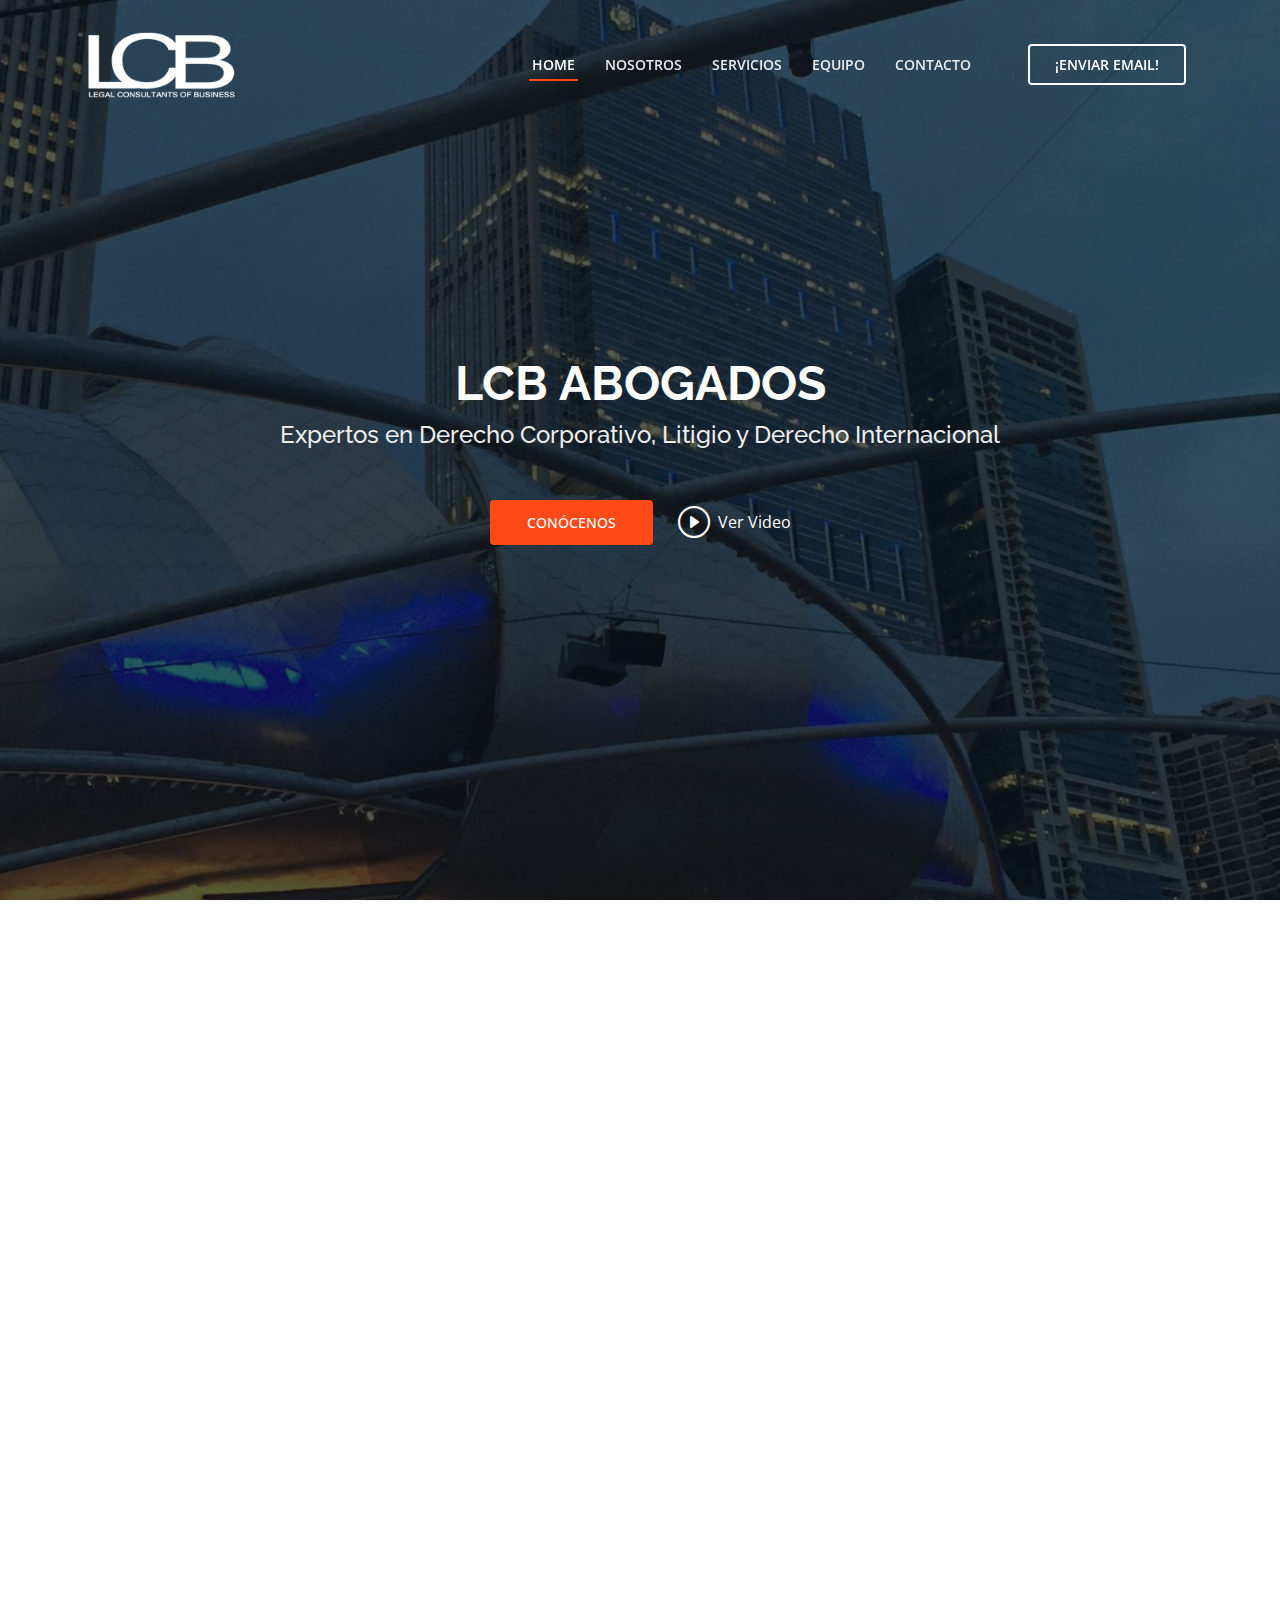
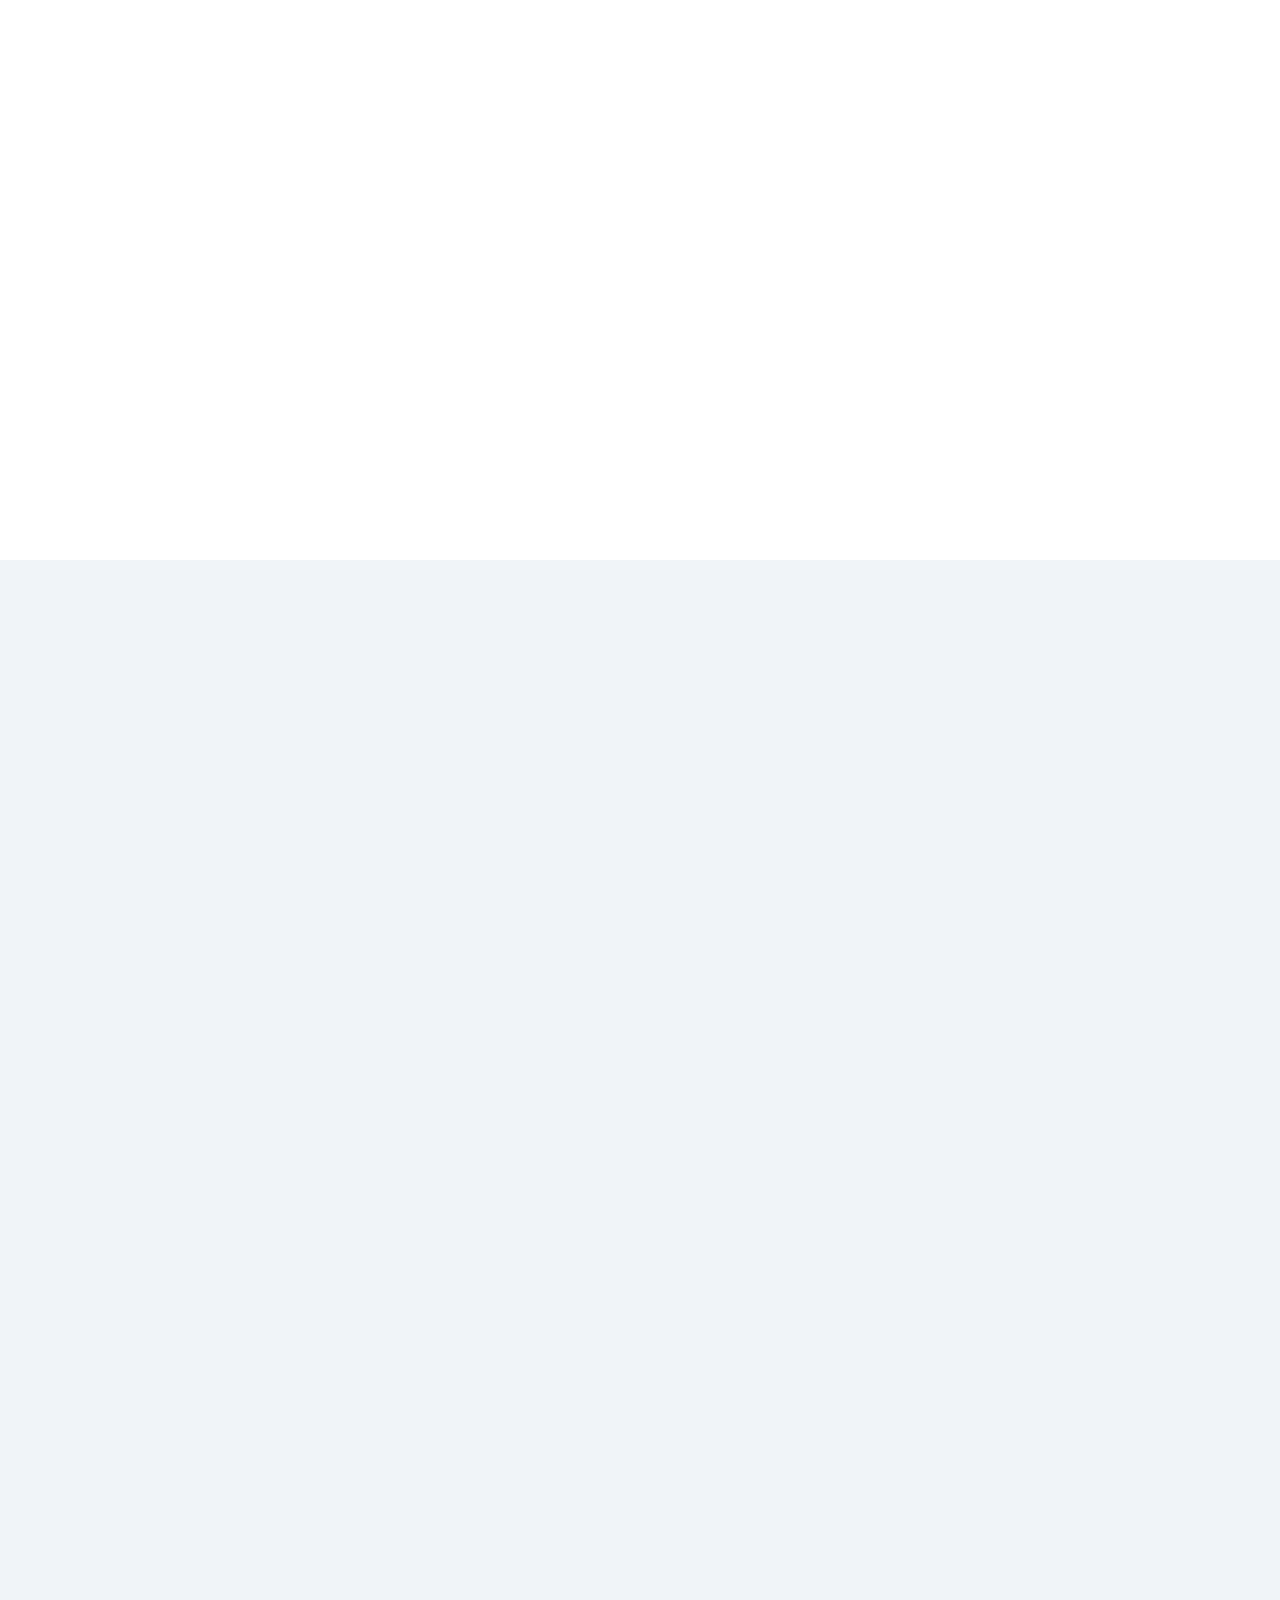
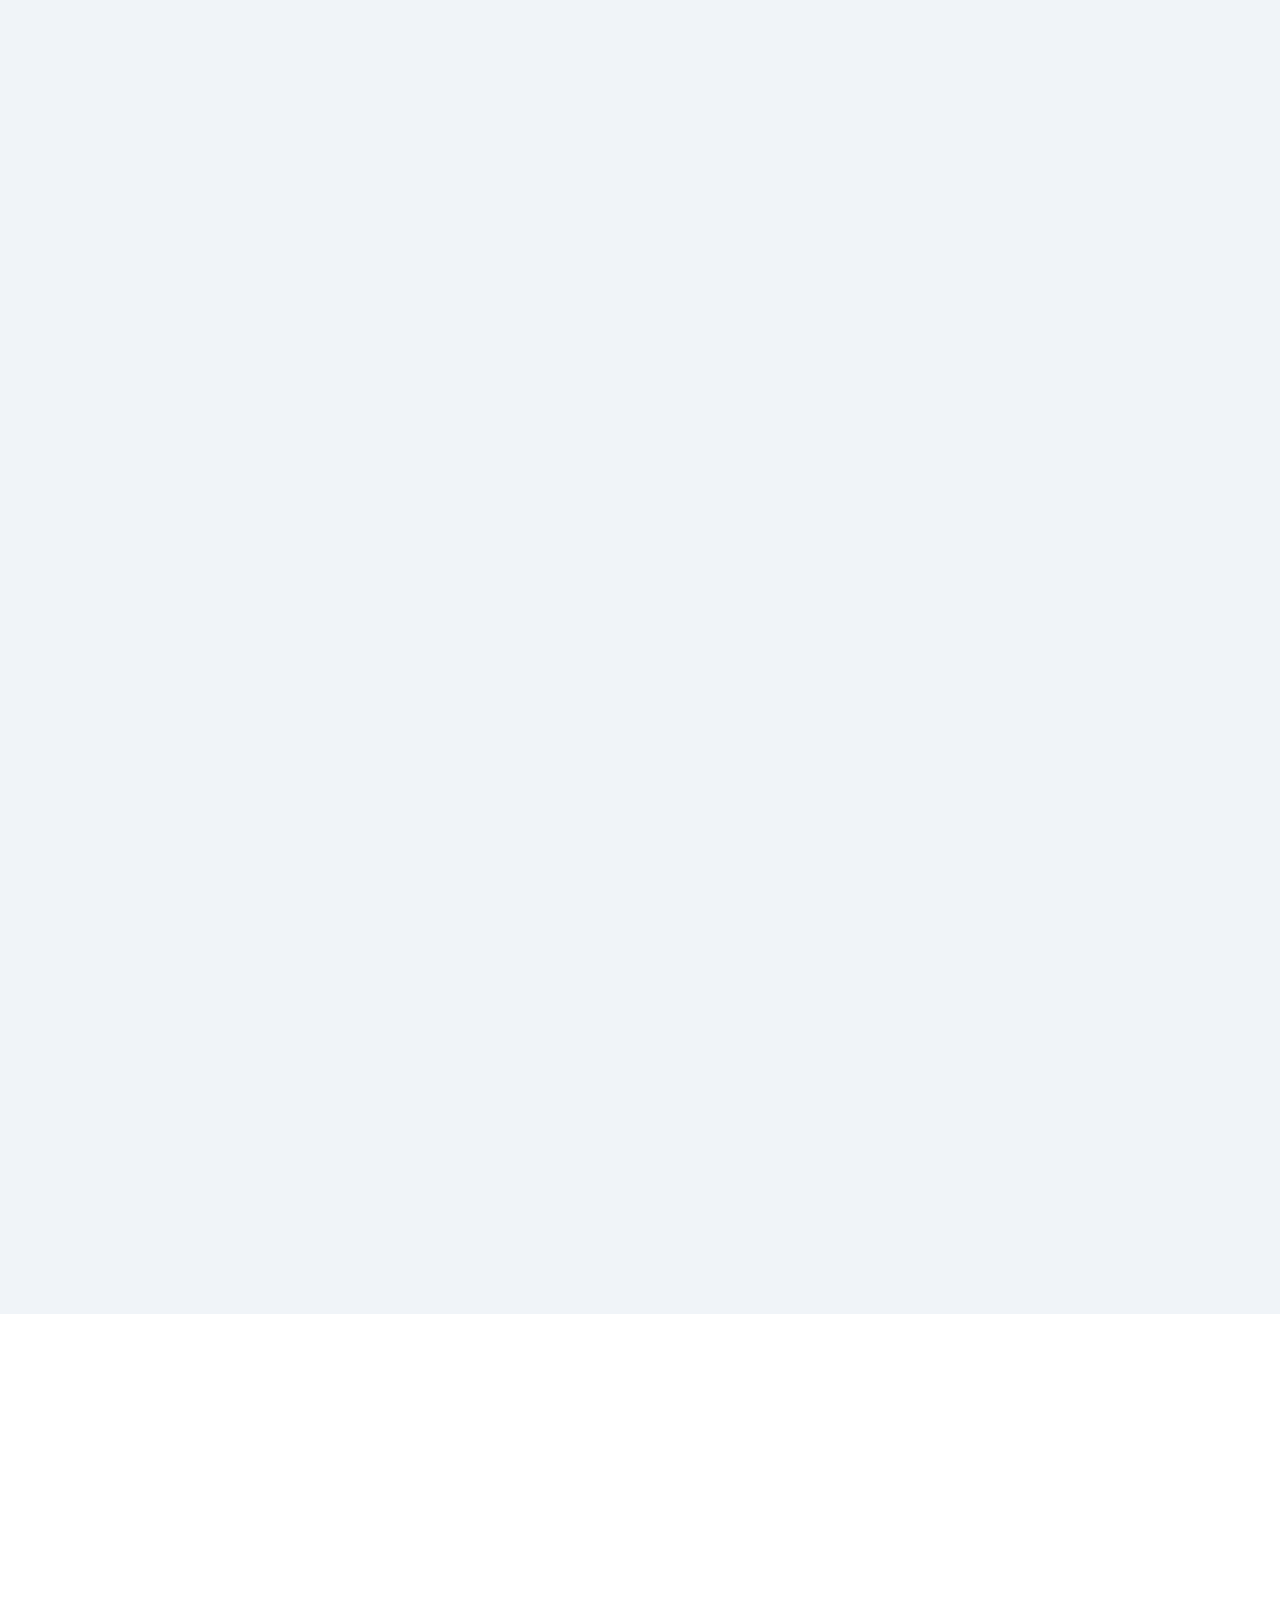
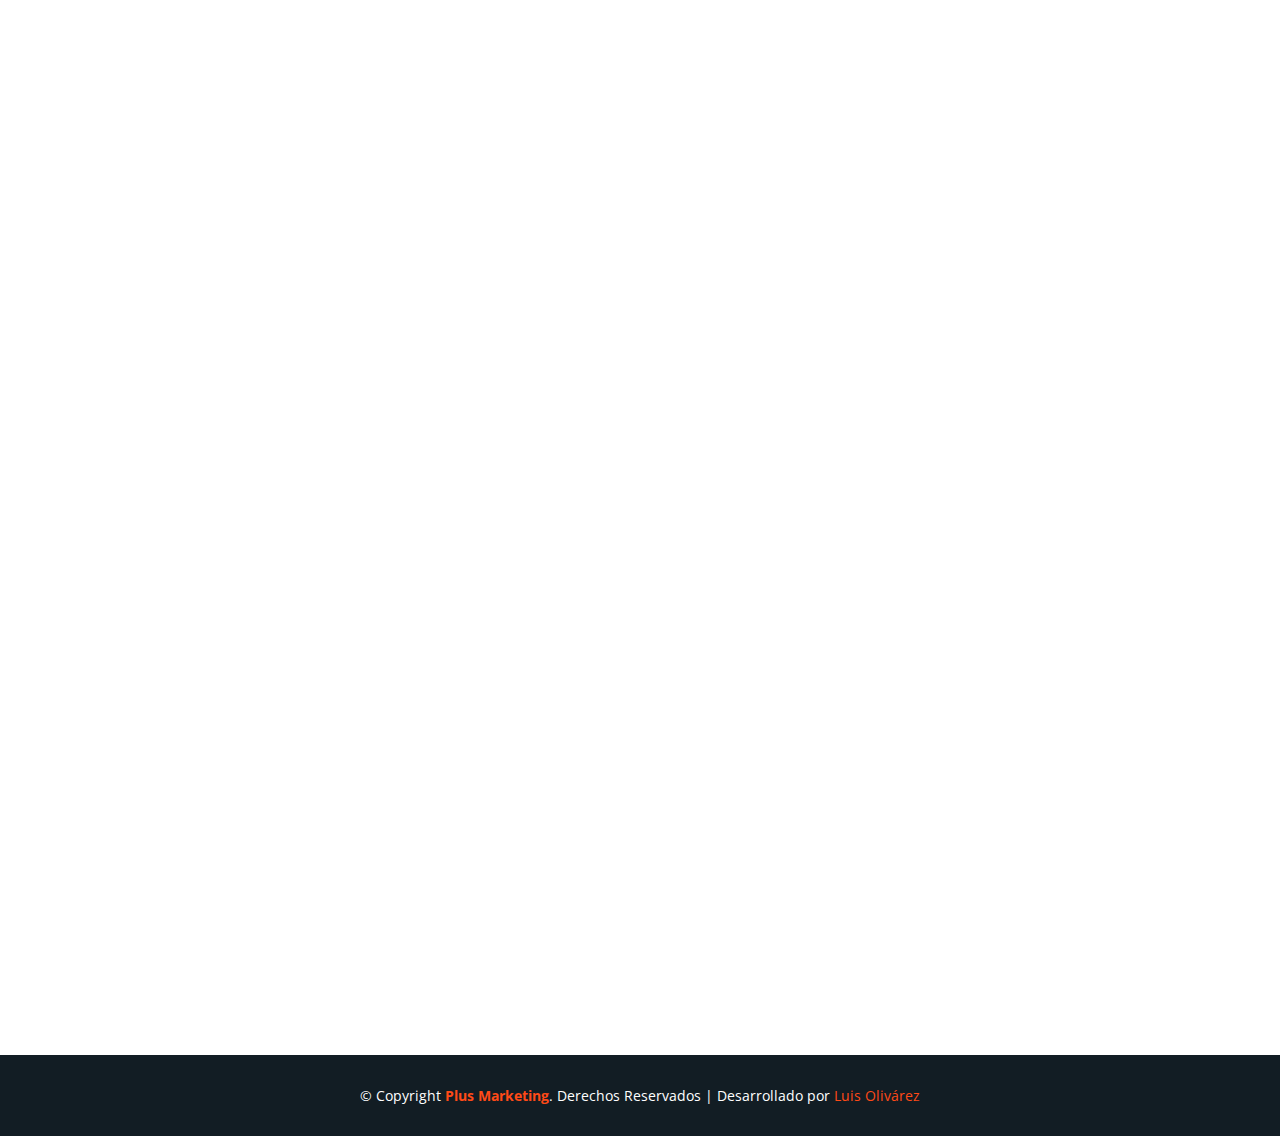
==== index.html @ 742de3f5 ":construction: Add changes and push" ====
<!DOCTYPE html>
<html lang="es">
  <head>
    <meta charset="utf-8" />
    <meta content="width=device-width, initial-scale=1.0" name="viewport" />

    <title>LCB Abogados - Asesoría Legal y Consultoría Empresarial</title>
    <meta
      content="LCB Abogados ofrece asesoría legal especializada en áreas corporativa, civil, mercantil, fiscal, laboral e internacional. Asistencia jurídica completa para empresas y particulares."
      name="description"
    />
    <meta
      content="Abogados, Derecho Corporativo, Litigio, Derecho Internacional, Asesoría Legal, Derecho Mercantil, Asesoría Fiscal, Propiedad Intelectual, Medios de Arbitraje, Cumplimiento Ambiental"
      name="keywords"
    />

    <!-- Favicons -->
    <link href="assets/img/favicon.png" rel="icon" />
    <link href="assets/img/apple-touch-icon.png" rel="apple-touch-icon" />

    <!-- Google Fonts -->
    <link
      href="https://fonts.googleapis.com/css?family=Open+Sans:300,300i,400,400i,600,600i,700,700i|Raleway:300,300i,400,400i,500,500i,600,600i,700,700i|Poppins:300,300i,400,400i,500,500i,600,600i,700,700i"
      rel="stylesheet"
    />

    <!-- Vendor CSS Files -->
    <link href="assets/vendor/aos/aos.css" rel="stylesheet" />
    <link
      href="assets/vendor/bootstrap/css/bootstrap.min.css"
      rel="stylesheet"
    />
    <link
      href="assets/vendor/bootstrap-icons/bootstrap-icons.css"
      rel="stylesheet"
    />
    <link href="assets/vendor/boxicons/css/boxicons.min.css" rel="stylesheet" />
    <link
      href="assets/vendor/glightbox/css/glightbox.min.css"
      rel="stylesheet"
    />
    <link href="assets/vendor/remixicon/remixicon.css" rel="stylesheet" />
    <link href="assets/vendor/swiper/swiper-bundle.min.css" rel="stylesheet" />

    <!-- Template Main CSS File -->
    <link href="assets/css/style.css" rel="stylesheet" />

    <!-- =======================================================
  * Template Name: Dewi
  * Template URL: https://bootstrapmade.com/dewi-free-multi-purpose-html-template/
  * Updated: Mar 17 2024 with Bootstrap v5.3.3
  * Author: BootstrapMade.com
  * License: https://bootstrapmade.com/license/
  ======================================================== -->
  </head>

  <body>
    <!-- ======= Header ======= -->
    <header id="header" class="fixed-top">
      <div class="container d-flex align-items-center justify-content-between">
        <!-- <h1 class="logo"><a href="index.html">Dewi</a></h1> -->
        <!-- Uncomment below if you prefer to use an image logo -->
        <a href="index.html" class="logo"
          ><img
            src="assets/img/logo.png"
            alt="Logo LCB Abogados"
            class="img-fluid"
        /></a>

        <nav id="navbar" class="navbar">
          <ul>
            <li><a class="nav-link scrollto active" href="#hero">Home</a></li>
            <li><a class="nav-link scrollto" href="#about">Nosotros</a></li>
            <li><a class="nav-link scrollto" href="#services">Servicios</a></li>

            <li><a class="nav-link scrollto" href="#team">Equipo</a></li>

            <li><a class="nav-link scrollto" href="#contact">Contacto</a></li>
            <li>
              <a
                class="getstarted scrollto"
                href="mailto:abogados.lcb@gmail.com"
                >¡Enviar email!</a
              >
            </li>
          </ul>
          <i class="bi bi-list mobile-nav-toggle"></i>
        </nav>
        <!-- .navbar -->
      </div>
    </header>
    <!-- End Header -->

    <!-- ======= Hero Section ======= -->
    <section id="hero">
      <div class="hero-container" data-aos="fade-up" data-aos-delay="150">
        <h1>LCB Abogados</h1>
        <h2>
          Expertos en Derecho Corporativo, Litigio y Derecho Internacional
        </h2>
        <div class="d-flex">
          <a href="#about" class="btn-get-started scrollto">Conócenos</a>
          <a
            href="https://www.youtube.com/watch?v=jDDaplaOz7Q"
            class="glightbox btn-watch-video"
            ><i class="bi bi-play-circle"></i><span>Ver Video</span></a
          >
        </div>
      </div>
    </section>
    <!-- End Hero -->

    <main id="main">
      <!-- ======= About Section ======= -->
      <section id="about" class="about">
        <div class="container" data-aos="fade-up">
          <div class="row justify-content-end"></div>

          <div class="row">
            <div
              class="col-lg-6 video-box align-self-baseline"
              data-aos="zoom-in"
              data-aos-delay="100"
            >
              <img src="assets/img/about.jpg" class="img-fluid" alt="" />
            </div>
            <div class="col-lg-6 pt-3 pt-lg-0 content">
              <h3>Compromiso y Excelencia en Asesoría Legal</h3>
              <p class="fst-italic">
                LCB Abogados se especializa en proporcionar asesoría integral en
                diversos campos del derecho.
              </p>
              <ul>
                <li>
                  <i class="bx bx-check-double"></i> Soluciones legales
                  personalizadas para cada cliente.
                </li>
                <li>
                  <i class="bx bx-check-double"></i> Defensa y representación en
                  litigios a nivel nacional e internacional.
                </li>
                <li>
                  <i class="bx bx-check-double"></i> Servicios de consultoría
                  corporativa y gestión de riesgos.
                </li>
                <li>
                  <i class="bx bx-check-double"></i> Experiencia en propiedad
                  intelectual, derecho laboral, fiscal y más.
                </li>
              </ul>
              <p>
                LCB & Abogados es un despacho jurídico fundado en el 2016 con el
                objetivo de proporcionar asesoría legal integral en diversos
                campos del derecho. Expertos en Derecho Corporativo,
                Establecimiento Legal y Desarrollo de Negocios, Compliance,
                Derecho Internacional e Inversión Extranjera, y Solución de
                Controversias.
              </p>
              <p>
                En LCB & Abogados reconocemos la importancia de asegurar la
                correcta operatividad de los negocios en México, por lo que
                buscamos estrategias preventivas y soluciones eficaces para
                nuestros clientes, aprovechando las ventajas de los distintos
                tratados comerciales de los que forma parte nuestro país, sus
                ventajas geográficas, extensas redes de comunicación y
                transporte, y su marco legal favorable para los negocios.
              </p>
            </div>
          </div>
        </div>
      </section>
      <!-- End About Section -->

      <!-- ======= About Boxes Section ======= -->
      <section id="about-boxes" class="about-boxes">
        <div class="container" data-aos="fade-up">
          <div class="row">
            <div
              class="col-lg-4 col-md-6 d-flex align-items-stretch"
              data-aos="fade-up"
              data-aos-delay="100"
            >
              <div class="card">
                <img
                  src="assets/img/about-boxes-1.jpg"
                  class="card-img-top"
                  alt="Misión de LCB Abogados"
                />
                <div class="card-icon">
                  <i class="ri-brush-4-line"></i>
                </div>
                <div class="card-body">
                  <h5 class="card-title">Nuestra Misión</h5>
                  <p class="card-text">
                    Proveer asesoría legal especializada buscando mantener a
                    nuestros clientes dentro de los más altos estándares de
                    seguridad jurídica, mediante el establecimiento de
                    estrategias legales preventivas y correctivas.
                  </p>
                </div>
              </div>
            </div>
            <div
              class="col-lg-4 col-md-6 d-flex align-items-stretch"
              data-aos="fade-up"
              data-aos-delay="200"
            >
              <div class="card">
                <img
                  src="assets/img/about-boxes-2.jpg"
                  class="card-img-top"
                  alt="Planificación en LCB Abogados"
                />
                <div class="card-icon">
                  <i class="ri-calendar-check-line"></i>
                </div>
                <div class="card-body">
                  <h5 class="card-title">Nuestra Visión</h5>
                  <p class="card-text">
                    Hacer que nuestros clientes se sientanpuedan operar seguros
                    operando su sus negocios en México de manera segura y
                    efectiva, de tal manera que logren sus metas, mitigando
                    riesgos innecesarios y en total cumplimiento legalde las
                    leyes nacionales y extranjeras.
                  </p>
                </div>
              </div>
            </div>
            <div
              class="col-lg-4 col-md-6 d-flex align-items-stretch"
              data-aos="fade-up"
              data-aos-delay="300"
            >
              <div class="card">
                <img
                  src="assets/img/about-boxes-3.jpg"
                  class="card-img-top"
                  alt="Visión de LCB Abogados"
                />
                <div class="card-icon">
                  <i class="ri-movie-2-line"></i>
                </div>
                <div class="card-body">
                  <h5 class="card-title">Nuestros Valores</h5>
                  <p class="card-text">
                    La honestidad, el profesionalismo y la eficiencia, son los
                    principales valores de LCB & Abogados.
                  </p>
                </div>
              </div>
            </div>
          </div>
        </div>
      </section>
      <!-- End About Boxes Section -->

      <!-- ======= Features Section ======= -->
      <!-- <section id="features" class="features">
        <div class="container" data-aos="fade-up">
          <ul class="nav nav-tabs row d-flex">
            <li class="nav-item col-3">
              <a
                class="nav-link active show"
                data-bs-toggle="tab"
                href="#tab-1"
              >
                <i class="ri-gps-line"></i>
                <h4 class="d-none d-lg-block">Excelencia Legal</h4>
              </a>
            </li>
            <li class="nav-item col-3">
              <a class="nav-link" data-bs-toggle="tab" href="#tab-2">
                <i class="ri-body-scan-line"></i>
                <h4 class="d-none d-lg-block">Innovación Jurídica</h4>
              </a>
            </li>
            <li class="nav-item col-3">
              <a class="nav-link" data-bs-toggle="tab" href="#tab-3">
                <i class="ri-sun-line"></i>
                <h4 class="d-none d-lg-block">Compromiso con la Comunidad</h4>
              </a>
            </li>
            <li class="nav-item col-3">
              <a class="nav-link" data-bs-toggle="tab" href="#tab-4">
                <i class="ri-store-line"></i>
                <h4 class="d-none d-lg-block">Perspectiva Global</h4>
              </a>
            </li>
          </ul>

          <div class="tab-content">
            <div class="tab-pane active show" id="tab-1">
              <div class="row">
                <div class="col-lg-6 order-2 order-lg-1 mt-3 mt-lg-0">
                  <h3>Alcanzando la Excelencia en el Servicio Legal</h3>
                  <p class="fst-italic">
                    Nuestra misión es ofrecer asesoría jurídica del más alto
                    nivel, asegurando resultados óptimos para nuestros clientes.
                  </p>
                  <ul>
                    <li>
                      <i class="ri-check-double-line"></i> Expertos en múltiples
                      áreas del derecho.
                    </li>
                    <li>
                      <i class="ri-check-double-line"></i> Enfoque personalizado
                      para cada cliente.
                    </li>
                    <li>
                      <i class="ri-check-double-line"></i> Estrategias legales
                      efectivas y éticas.
                    </li>
                  </ul>
                </div>
                <div class="col-lg-6 order-1 order-lg-2 text-center">
                  <img
                    src="assets/img/features-1.png"
                    alt="Excelencia Legal"
                    class="img-fluid"
                  />
                </div>
              </div>
            </div>
            <div class="tab-pane" id="tab-2">
              <div class="row">
                <div class="col-lg-6 order-2 order-lg-1 mt-3 mt-lg-0">
                  <h3>Innovación en la Práctica del Derecho</h3>
                  <p>
                    Implementamos tecnología de punta y metodologías innovadoras
                    para ofrecer un servicio jurídico vanguardista.
                  </p>
                  <ul>
                    <li>
                      <i class="ri-check-double-line"></i> Soluciones creativas
                      y eficientes.
                    </li>
                    <li>
                      <i class="ri-check-double-line"></i> Mejora continua de
                      nuestros procesos legales.
                    </li>
                    <li>
                      <i class="ri-check-double-line"></i> Fomento de la
                      digitalización en el ámbito legal.
                    </li>
                  </ul>
                </div>
                <div class="col-lg-6 order-1 order-lg-2 text-center">
                  <img
                    src="assets/img/features-2.png"
                    alt="Innovación Jurídica"
                    class="img-fluid"
                  />
                </div>
              </div>
            </div>
            <div class="tab-pane" id="tab-3">
              <div class="row">
                <div class="col-lg-6 order-2 order-lg-1 mt-3 mt-lg-0">
                  <h3>Nuestro Compromiso con la Sociedad</h3>
                  <p>
                    Comprometidos con el desarrollo social y la justicia,
                    participamos activamente en iniciativas comunitarias y pro
                    bono.
                  </p>
                  <ul>
                    <li>
                      <i class="ri-check-double-line"></i> Apoyo a
                      organizaciones sin fines de lucro.
                    </li>
                    <li>
                      <i class="ri-check-double-line"></i> Asesoría legal
                      gratuita para casos seleccionados.
                    </li>
                    <li>
                      <i class="ri-check-double-line"></i> Participación en
                      programas de educación legal.
                    </li>
                  </ul>
                </div>
                <div class="col-lg-6 order-1 order-lg-2 text-center">
                  <img
                    src="assets/img/features-3.png"
                    alt="Compromiso Comunitario"
                    class="img-fluid"
                  />
                </div>
              </div>
            </div>
            <div class="tab-pane" id="tab-4">
              <div class="row">
                <div class="col-lg-6 order-2 order-lg-1 mt-3 mt-lg-0">
                  <h3>Visión Global, Actuación Local</h3>
                  <p>
                    Con una perspectiva global, brindamos soluciones jurídicas
                    internacionales, manteniendo un fuerte enfoque local.
                  </p>
                  <ul>
                    <li>
                      <i class="ri-check-double-line"></i> Experiencia
                      internacional al servicio de nuestros clientes.
                    </li>
                    <li>
                      <i class="ri-check-double-line"></i> Alianzas estratégicas
                      en diversos países.
                    </li>
                    <li>
                      <i class="ri-check-double-line"></i> Conocimiento profundo
                      de legislaciones locales e internacionales.
                    </li>
                  </ul>
                </div>
                <div class="col-lg-6 order-1 order-lg-2 text-center">
                  <img
                    src="assets/img/features-4.png"
                    alt="Perspectiva Global"
                    class="img-fluid"
                  />
                </div>
              </div>
            </div>
          </div>
        </div>
      </section> -->
      <!-- End Features Section -->

      <!-- ======= Services Section ======= -->
      <section id="services" class="services section-bg">
        <div class="container" data-aos="fade-up">
          <div class="section-title">
            <h2>Servicios</h2>
            <p>Explora nuestros Servicios</p>
          </div>

          <div class="row" data-aos="fade-up" data-aos-delay="200">
            <div class="col-md-4">
              <div class="icon-box">
                <i class="bi bi-briefcase"></i>
                <h4>CUMPLIMIENTO LEGAL Y FISCAL</h4>
                <br />
                <ul>
                  <li>Compliance</li>
                  <li>Impuestos</li>
                  <li>Contabilidad</li>
                  <li>Declaraciones fiscales</li>
                  <li>Asesoría legal y fiscal</li>
                  <li>Cumplimiento Laboral</li>
                </ul>
              </div>
            </div>
            <div class="col-md-4 mt-4 mt-md-0">
              <div class="icon-box">
                <i class="bi bi-briefcase"></i>
                <h4>CORPORATIVO</h4>
                <br />
                <ul>
                  <li>Creación de Sociedades</li>
                  <li>Fideicomisos</li>
                  <li>Contabilidad</li>
                  <li>Establecimiento de Empresas</li>
                  <li>Registro de marcas</li>
                  <li>Contratos</li>
                </ul>
              </div>
            </div>
            <div class="col-md-4 mt-4 mt-md-0">
              <div class="icon-box">
                <i class="bi bi-briefcase"></i>
                <h4>INMOBILIARIO</h4>
                <br />
                <ul>
                  <li>Compra-venta de Inmuebles</li>
                  <li>Desarrollos inmobiliarios</li>
                  <li>Arrendamientos</li>
                  <li>Tramites, Licencias y Permisos</li>
                  <li>Derecho Notarial</li>
                </ul>
              </div>
            </div>
          </div>

          <div class="row" data-aos="fade-up" data-aos-delay="200">
            <div class="col-md-4">
              <div class="icon-box">
                <i class="bi bi-briefcase"></i>
                <h4>INDUSTRIAL</h4>
                <br />
                <ul>
                  <li>Desarrollo industrial</li>
                  <li>Cumplimiento Legal y Ambiental</li>
                  <li>Certificación en CTPAT</li>
                  <li>Certificaciones ISO</li>
                </ul>
              </div>
            </div>
            <div class="col-md-4 mt-4 mt-md-0">
              <div class="icon-box">
                <i class="bi bi-briefcase"></i>
                <h4>LITIGIO</h4>
                <br />
                <ul>
                  <li>Laboral</li>
                  <li>Mercantil</li>
                  <li>Civil</li>
                  <li>Fiscal</li>
                  <li>Penal</li>
                </ul>
              </div>
            </div>
            <div class="col-md-4 mt-4 mt-md-0">
              <div class="icon-box">
                <i class="bi bi-briefcase"></i>
                <h4>INTERNACIONAL</h4>
                <br />
                <ul>
                  <li>Inversión Extranjera y Shelter Service</li>
                  <li>Migratorio</li>
                  <li>Comercio Internacional y Aduanas (Import - Export)</li>
                  <li>Mediación y arbitraje nacional e internacional</li>
                </ul>
              </div>
            </div>
          </div>
        </div>
      </section>
      <!-- End Services Section -->

      <!-- ======= Team Section ======= -->
      <section id="team" class="team section-bg">
        <div class="container" data-aos="fade-up">
          <div class="section-title">
            <h2>Equipo</h2>
            <p>Conoce a nuestros líderes</p>
          </div>

          <div class="row">
            <div class="col-lg-6 col-md-6">
              <div class="member" data-aos="fade-up" data-aos-delay="100">
                <div class="pic">
                  <img
                    src="assets/img/team/carlos-davila.jpg"
                    class="img-fluid"
                    alt="Carlos Ivan Davila"
                  />
                </div>
                <div class="member-info">
                  <h4>Carlos Iván Dávila</h4>
                  <span>Consultor Legal y Desarrollador de Negocios</span>
                  <p>
                    Abogado con más de 20 años de experiencia en arbitraje y
                    litigio en disputas laborales, civiles y comerciales. Fue
                    consejero legal de FINCA International para América Latina y
                    es Director de Asociaciones Globales del International Law
                    Institute (ILI) en Washington, DC. Especializado en
                    resolución de disputas e inversión extranjera, ha impartido
                    seminarios en arbitraje, mediación, contratos y comercio
                    internacional. Tiene títulos de Maestro en Derecho
                    Internacional por la Universidad de Georgetown y el ITESM.
                    Actualmente imparte cátedras sobre arbitraje y comercio
                    internacional en la Universidad La Salle Noroeste en México.
                  </p>
                  <div class="social">
                    <a href="carlos.html">Saber más</a>
                  </div>
                </div>
              </div>
            </div>

            <div
              class="col-lg-6 col-md-6"
              data-aos="fade-up"
              data-aos-delay="200"
            >
              <div class="member">
                <div class="pic">
                  <img
                    src="assets/img/team/hector-lujan.jpg"
                    class="img-fluid"
                    alt="Hector Lujan Medina"
                  />
                </div>
                <div class="member-info">
                  <h4>Hector Lujan Medina</h4>
                  <span>Legal y Cumplimiento</span>
                  <p>
                    Abogado egresado de la Universidad Iberoamericana y tiene
                    una Maestría en Derecho Internacional del ITESM Monterrey.
                    Posee más de 20 años de experiencia en Derecho Corporativo.
                    Colaboró como Gerente General y de Cumplimiento Legal en
                    Longda Plastic Technology Co., Ltd en Shanghai, y lideró la
                    nueva operación de maquila de moldeo por soplado en Juárez,
                    Chihuahua. Antes, fue Director Legal en Grupo Intermex en
                    Chihuahua y trabajó en despachos de abogados en Denver,
                    Colorado y Nueva York. Fue Gerente Legal en Carrier
                    Corporation y en Grupo Acosta Verde. Actualmente, brinda
                    asesoría legal para operaciones y negocios en México.
                  </p>
                  <div class="social">
                    <a href="hector.html">Saber más</a>
                  </div>
                </div>
              </div>
            </div>
            <div
              class="col-lg-6 col-md-6"
              data-aos="fade-up"
              data-aos-delay="200"
            >
              <div class="member">
                <div class="pic">
                  <img
                    src="assets/img/team/alberto-mota.jpg"
                    class="img-fluid"
                    alt="Hector Lujan Medina"
                  />
                </div>
                <div class="member-info">
                  <h4>José Alberto Mota</h4>
                  <span>Tax and Accounting Compliance</span>
                  <p>
                    A partir de 2002, se integra como Socio de la Asociación
                    Internacional de Firmas de Contadores Públicos; CPA
                    ASSOCIATES INTERNATIONA que es una Asociación de firmas
                    internacionales cuya oficina central se localiza en la
                    ciudad de Rutherford, Nueva Jersey, E.U.A., y a la cual
                    están asociadas 402 firmas de E.U.A., Canadá, Europa,
                    Oriente, Asia, Australia, Oceanía, México, Centro y
                    Sudamérica. En enero de 2020 CPA Associates International se
                    fusiona con MGI Worldwide.
                  </p>
                </div>
              </div>
            </div>
            <div
              class="col-lg-6 col-md-6"
              data-aos="fade-up"
              data-aos-delay="200"
            >
              <div class="member">
                <div class="pic">
                  <img
                    src="assets/img/team/arturo-llosa.jpg"
                    class="img-fluid"
                    alt="Hector Lujan Medina"
                  />
                </div>
                <div class="member-info">
                  <h4>MBA Arturo Llosa Fernández</h4>
                  <span>Comercio Exterior y Aduanas</span>
                  <p>
                    MBA Arturo Llosa Fernández, quien cuenta con más de 20 años
                    de experiencia laboral en el ramo del comercio exterior;
                    desempeñándose en diversas áreas dentro del comercio: IMMEX,
                    OEA, Certificación IVA-IEPS, Anexo 30, Reglas de Origen,
                    Revisión en Origen, cumplimiento de NOM’s. Arturo es
                    especialista en la comercialización y distribución de
                    productos e insumos desde —y hacia— cualquier parte del
                    mundo. Especialista en el despacho aduanero y desarrollo de
                    rutas logísticas cumpliendo siempre con la legislación
                    correspondiente.
                  </p>
                  <div class="social">
                    <a href="hector.html">Saber más</a>
                  </div>
                </div>
              </div>
            </div>
          </div>
        </div>
      </section>
      <!-- End Team Section -->
      <!-- ======= About 2 Section ======= -->
      <section id="about2" class="about">
        <div class="container" data-aos="fade-up">
          <div class="row justify-content-end"></div>

          <div class="row">
            <div
              class="col-lg-6 video-box align-self-baseline"
              data-aos="zoom-in"
              data-aos-delay="100"
            >
              <img src="assets/img/chino.jpg" class="img-fluid" alt="" />
            </div>
            <div class="col-lg-6 pt-3 pt-lg-0 content">
              <h3>Compromiso y Excelencia en Asesoría Legal</h3>
              <p>
                LCB se enorgullece de colaborar con Beijing DHH Law Firm (“DHH”)
                en la región de Guangdong, China. Mediante nuestra colaboración,
                LCB y DHH prestan servicios integrales a una clientela
                internacional con presencia en China, México y otros países.
              </p>

              <p>
                Fundada en 2010, DHH provee soluciones legales de servicio
                completo. Desde su creación, DHH ha adoptado la filosofía de
                servicio de “Profesionalismo, Concentración, Especialización y
                Dedicación” y se ha centrado en satisfacer las necesidades de
                los clientes. DHH se enorgullece de la especialización y el
                trabajo en equipo, y se ha convertido en uno de los despachos de
                abogados comerciales integrales más grandes por su avanzada
                experiencia en gestión. Actualmente, DHH cuenta con más de 2000
                profesionales en más de 40 oficinas ubicadas en las principales
                provincias y regiones de la República Popular China y países de
                todo el mundo.
              </p>
              <p>
                DHH cuenta con un equipo de los mejores talentos legales, todos
                los cuales han obtenido títulos avanzados y capacitación
                profesional en China y en el extranjero.
              </p>
              <p>
                Como firma de abogados de gran reputación con abogados de élite,
                visión global y ventajas locales, DHH se compromete a brindar
                servicios legales profesionales, premium y efectivos a todos los
                clientes en China y en el extranjero.
              </p>
              <a href="http://en.deheheng.com/office/Guangzhou/ "
                >http://en.deheheng.com/office/Guangzhou/
              </a>
            </div>
          </div>
        </div>
      </section>
      <!-- End About Section -->

      <!-- ======= Contact Section ======= -->
      <section id="contact" class="contact">
        <div class="container" data-aos="fade-up">
          <div class="section-title">
            <h2>Contacto</h2>
            <p>Contáctanos</p>
          </div>

          <div class="row">
            <div class="col-lg-6">
              <div class="row">
                <div class="col-md-12">
                  <div class="info-box">
                    <i class="bx bx-map"></i>
                    <h3>Nuestra Dirección</h3>
                    <p>
                      Av. Paseo Reforma, #1, A-8, Colonia Balcones Coloniales,
                      ZIP 76140, Santiago de Querétaro, Querétaro
                    </p>
                  </div>
                </div>
                <div class="col-md-6">
                  <div class="info-box mt-4">
                    <i class="bx bx-envelope"></i>
                    <h3>Envíanos un Email</h3>
                    <p>hlujan.lcb@gmail.com<br />abogados.lcb@gmail.com</p>
                  </div>
                </div>
                <div class="col-md-6">
                  <div class="info-box mt-4">
                    <i class="bx bx-phone-call"></i>
                    <h3>Llámanos</h3>
                    <p>+52 (656) 526-9767.</p>
                  </div>
                </div>
              </div>
            </div>

            <div class="col-lg-6 mt-4 mt-lg-0">
              <form
                action="forms/contact.php"
                method="post"
                role="form"
                class="php-email-form"
              >
                <div class="row">
                  <div class="col-md-6 form-group">
                    <input
                      type="text"
                      name="name"
                      class="form-control"
                      id="name"
                      placeholder="Tu Nombre"
                      required
                    />
                  </div>
                  <div class="col-md-6 form-group mt-3 mt-md-0">
                    <input
                      type="email"
                      class="form-control"
                      name="email"
                      id="email"
                      placeholder="Tu Email"
                      required
                    />
                  </div>
                </div>
                <div class="form-group mt-3">
                  <input
                    type="text"
                    class="form-control"
                    name="subject"
                    id="subject"
                    placeholder="Asunto"
                    required
                  />
                </div>
                <div class="form-group mt-3">
                  <textarea
                    class="form-control"
                    name="message"
                    rows="5"
                    placeholder="Mensaje"
                    required
                  ></textarea>
                </div>
                <div class="my-3">
                  <div class="loading">Cargando</div>
                  <div class="error-message"></div>
                  <div class="sent-message">
                    Tu mensaje ha sido enviado. ¡Gracias!
                  </div>
                </div>
                <div class="text-center">
                  <button type="submit">Enviar Mensaje</button>
                </div>
              </form>
            </div>
          </div>
        </div>
      </section>
      <!-- End Contact Section -->
    </main>
    <!-- End #main -->

    <!-- ======= Footer ======= -->
    <footer id="footer">
      <div class="container">
        <div class="copyright">
          &copy; Copyright
          <strong
            ><span
              ><a href="https://www.plusmarketing.mx/" target="_blank"
                >Plus Marketing</a
              ></span
            ></strong
          >. Derechos Reservados | Desarrollado por
          <span
            ><a href="https://www.luisolivarez.dev/" target="_blank"
              >Luis Olivárez</a
            ></span
          >
        </div>
      </div>
    </footer>
    <!-- End Footer -->

    <div id="preloader"></div>
    <a
      href="#"
      class="back-to-top d-flex align-items-center justify-content-center"
      ><i class="bi bi-arrow-up-short"></i
    ></a>

    <!-- Vendor JS Files -->
    <script src="assets/vendor/purecounter/purecounter_vanilla.js"></script>
    <script src="assets/vendor/aos/aos.js"></script>
    <script src="assets/vendor/bootstrap/js/bootstrap.bundle.min.js"></script>
    <script src="assets/vendor/glightbox/js/glightbox.min.js"></script>
    <script src="assets/vendor/isotope-layout/isotope.pkgd.min.js"></script>
    <script src="assets/vendor/swiper/swiper-bundle.min.js"></script>
    <script src="assets/vendor/php-email-form/validate.js"></script>

    <!-- Template Main JS File -->
    <script src="assets/js/main.js"></script>
  </body>
</html>
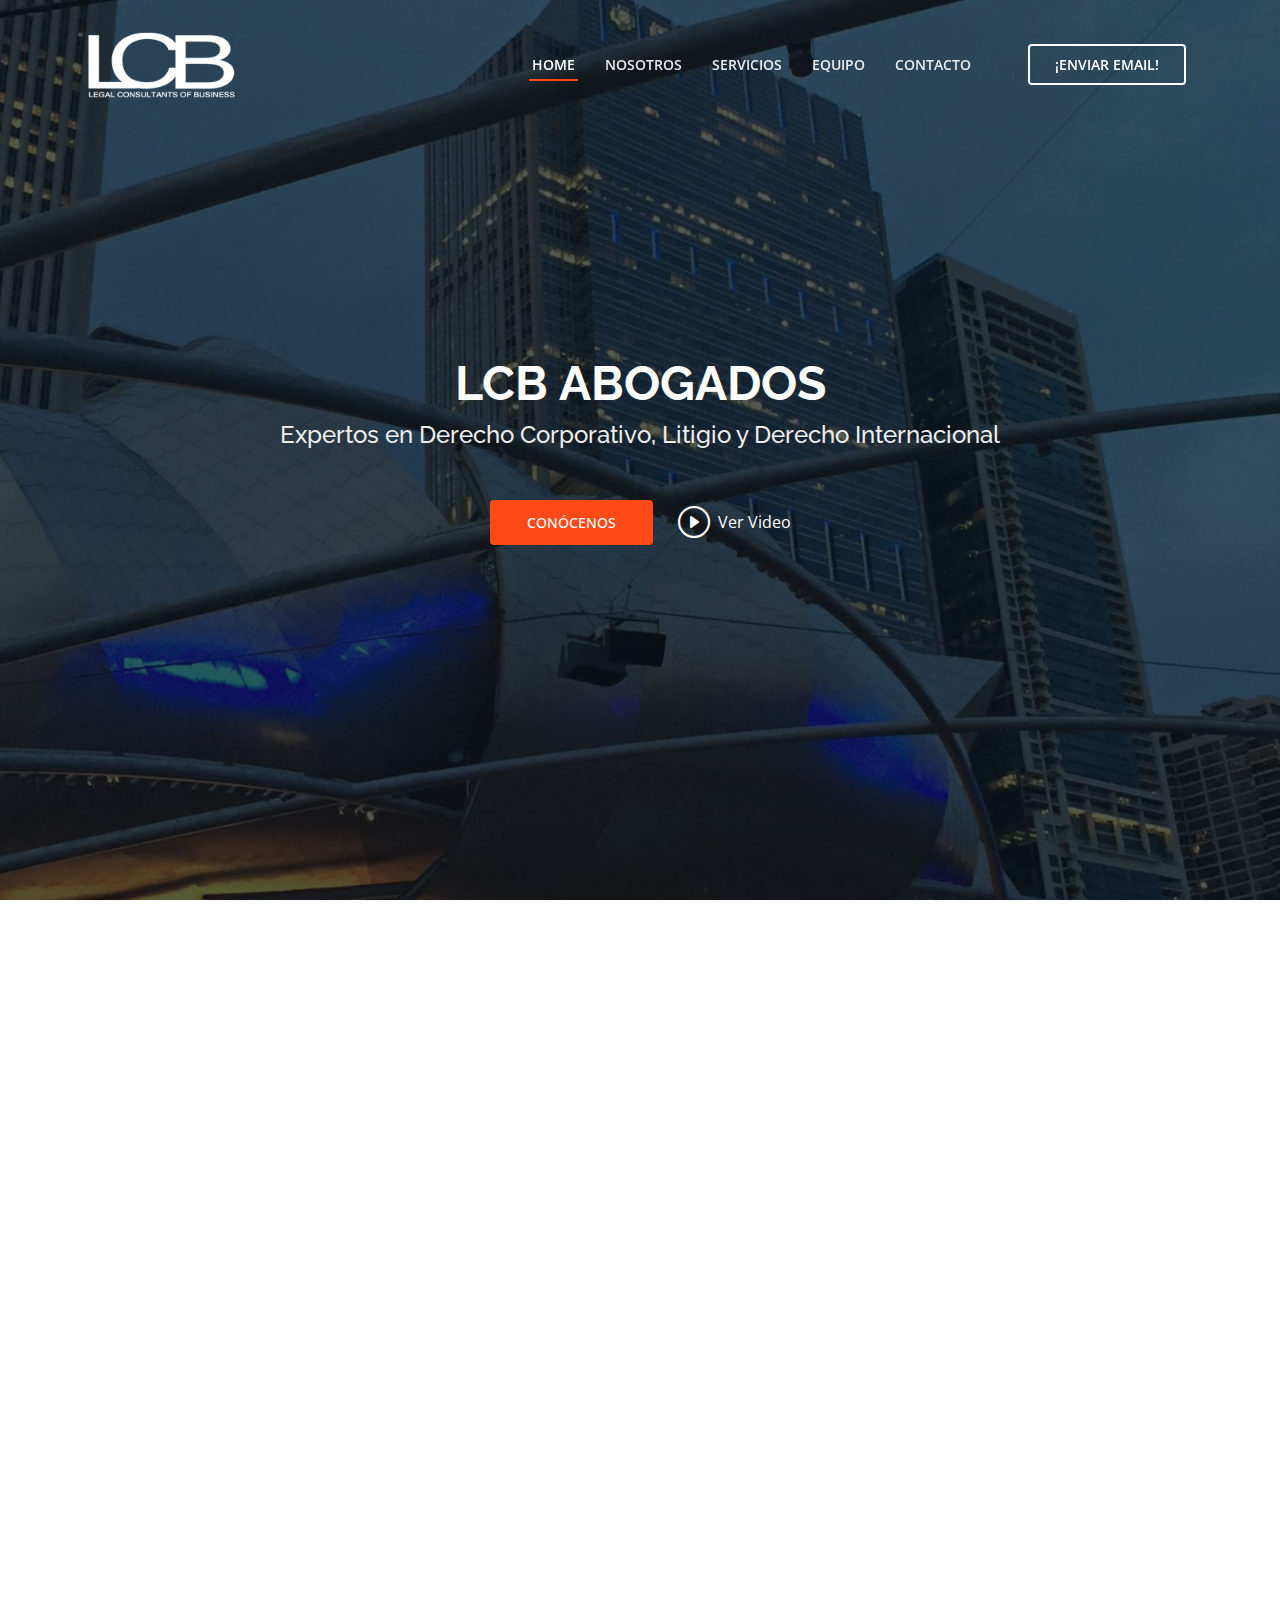
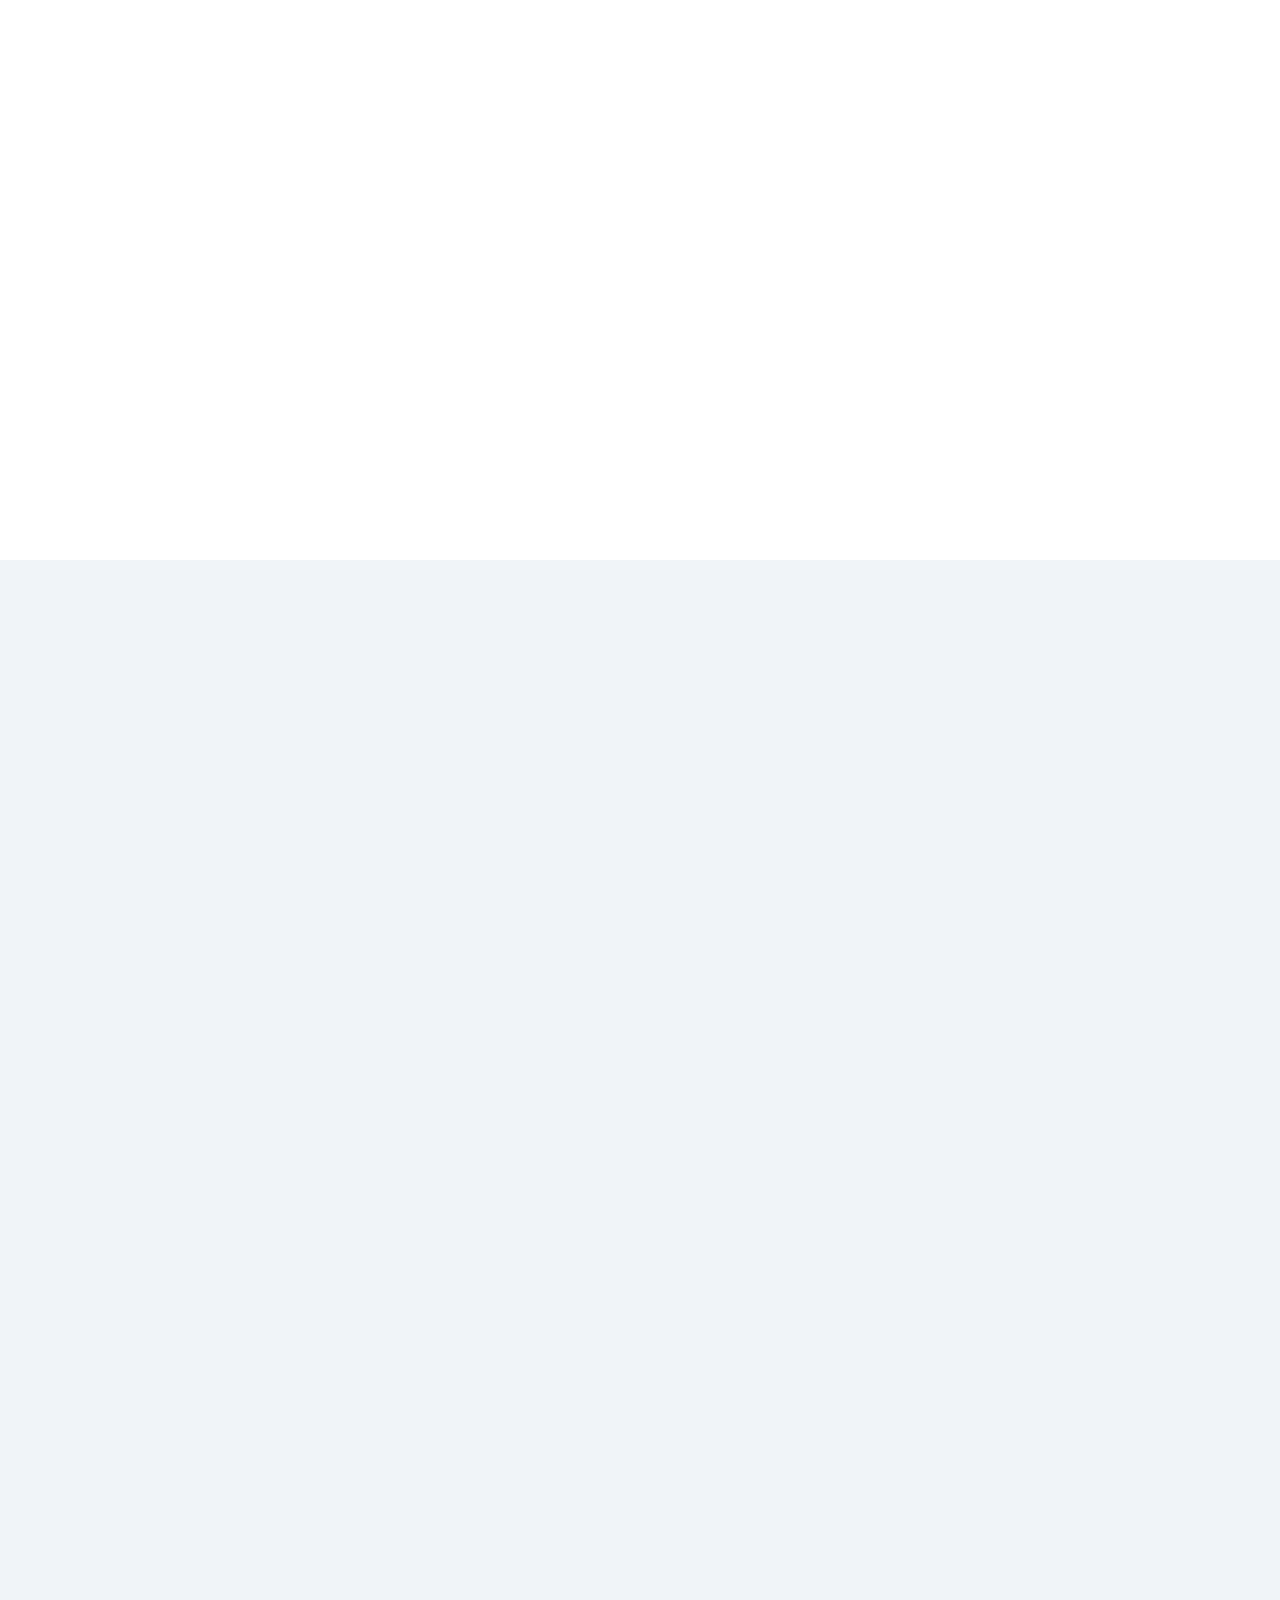
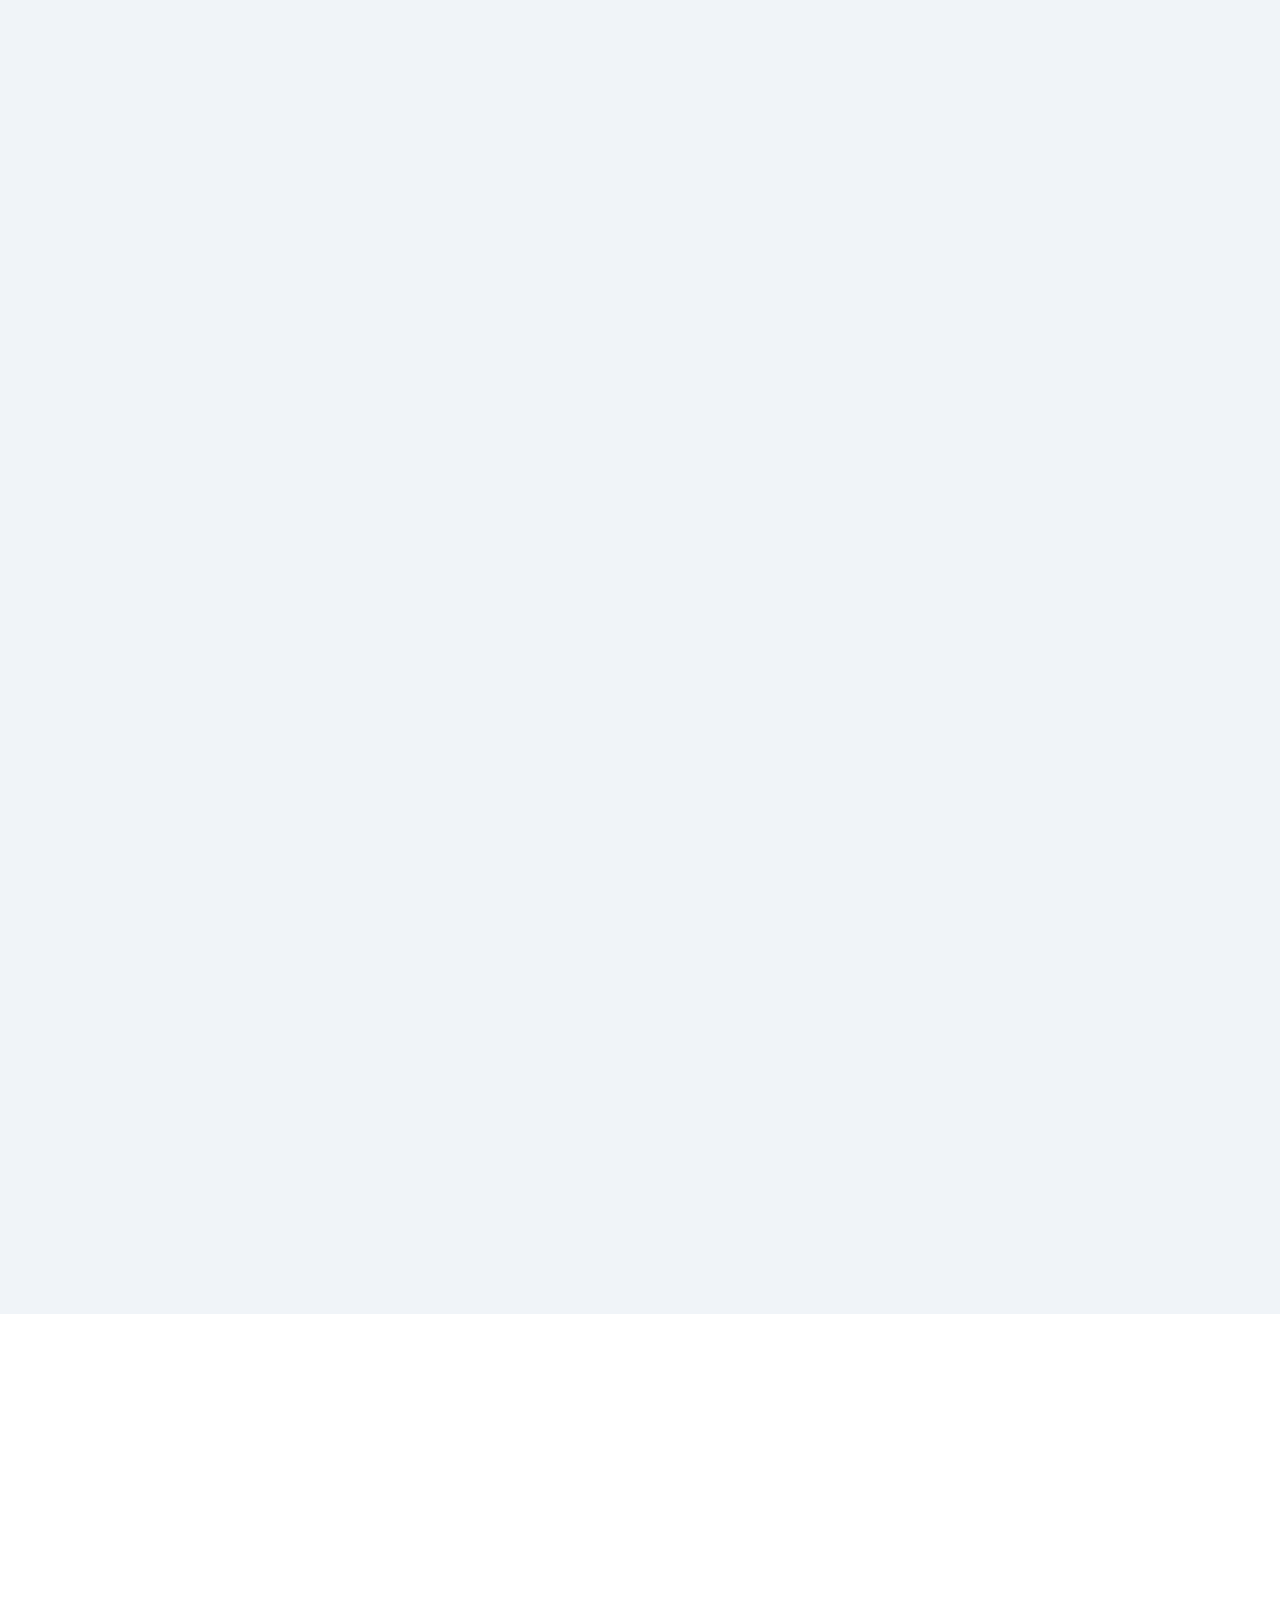
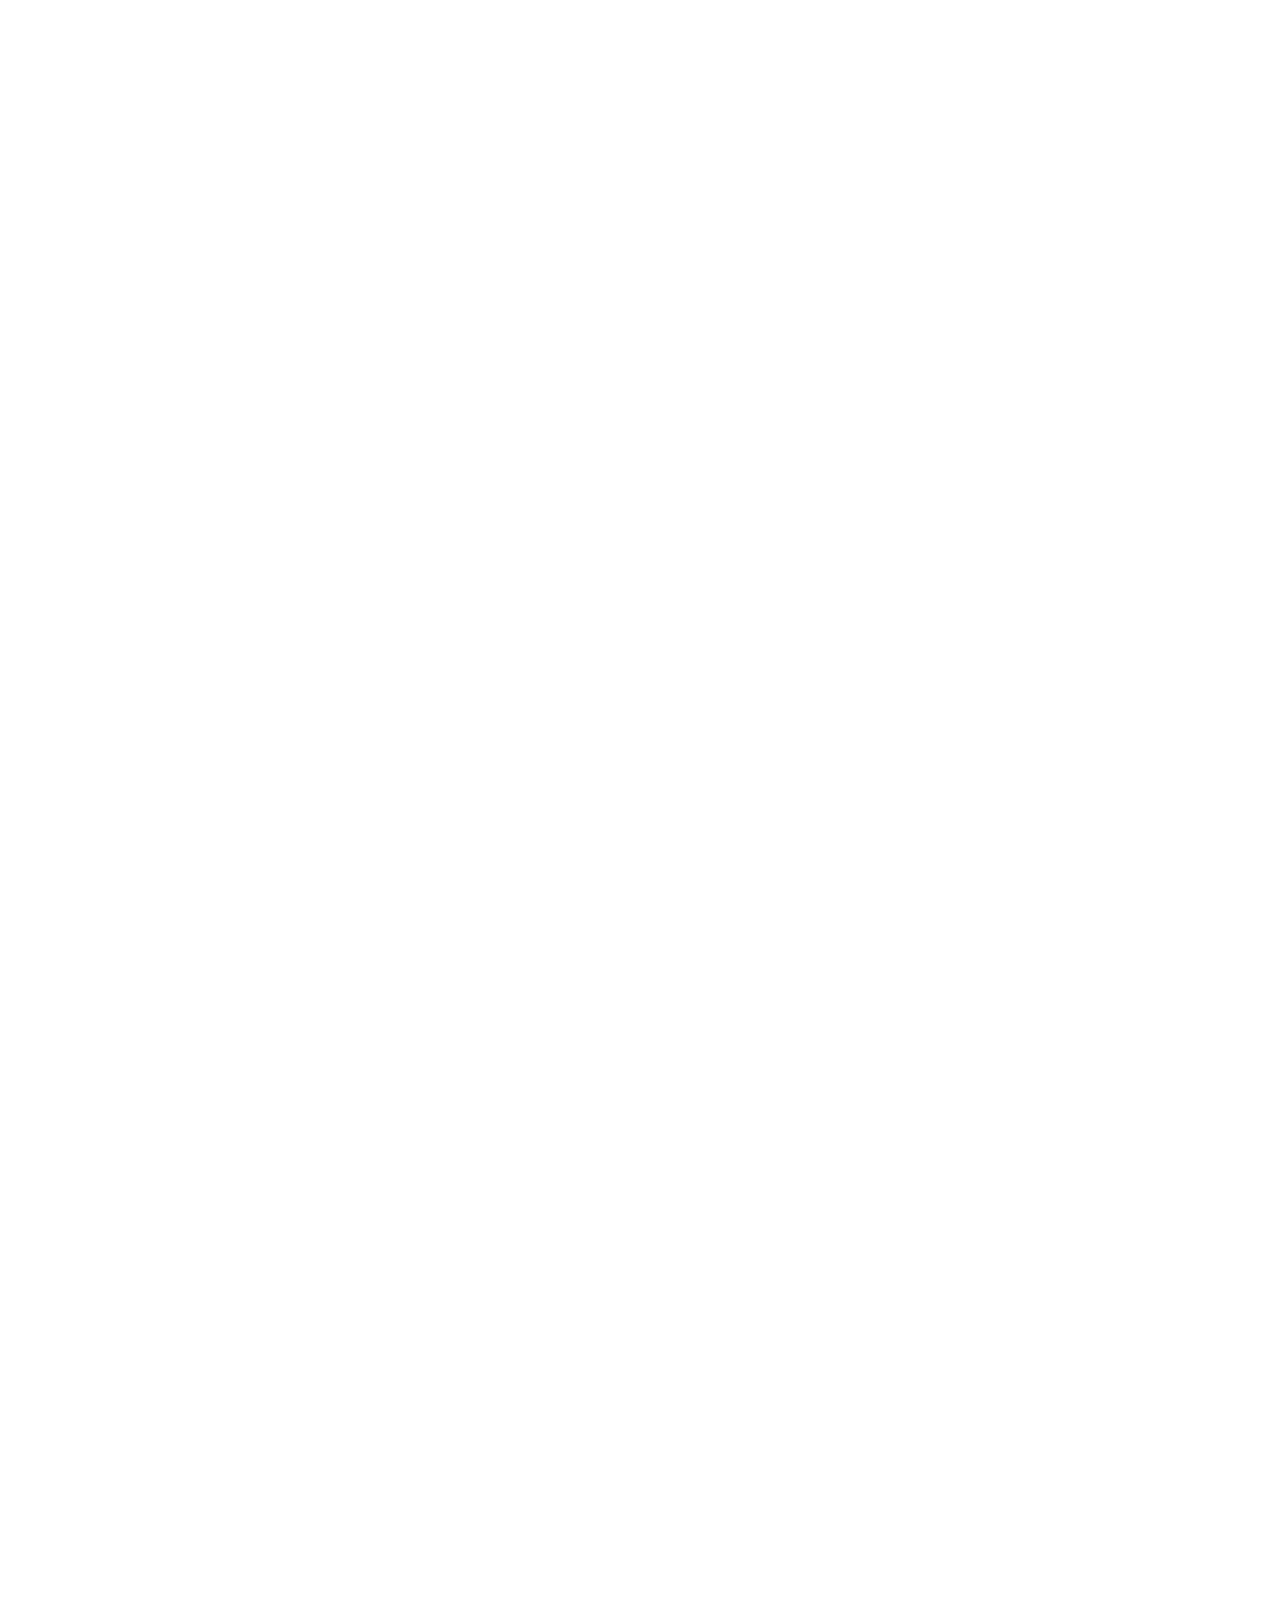
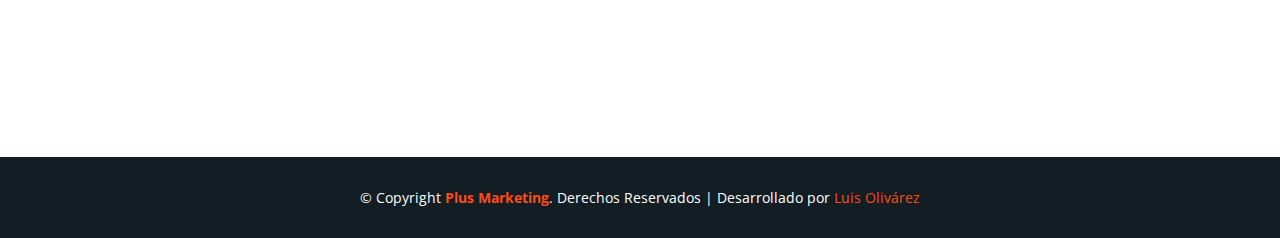
==== commit 5d6ebb84: ":construction: Add team members" ====
--- a/index.html
+++ b/index.html
@@ -217,7 +217,7 @@
                 <div class="card-body">
                   <h5 class="card-title">Nuestra Visión</h5>
                   <p class="card-text">
-                    Hacer que nuestros clientes se sientanpuedan operar seguros
+                    Hacer que nuestros clientes se sientan puedan operar seguros
                     operando su sus negocios en México de manera segura y
                     efectiva, de tal manera que logren sus metas, mitigando
                     riesgos innecesarios y en total cumplimiento legalde las
@@ -531,7 +531,6 @@
             <h2>Equipo</h2>
             <p>Conoce a nuestros líderes</p>
           </div>
-
           <div class="row">
             <div class="col-lg-6 col-md-6">
               <div class="member" data-aos="fade-up" data-aos-delay="100">
@@ -564,7 +563,6 @@
                 </div>
               </div>
             </div>
-
             <div
               class="col-lg-6 col-md-6"
               data-aos="fade-up"
@@ -668,6 +666,7 @@
         </div>
       </section>
       <!-- End Team Section -->
+
       <!-- ======= About 2 Section ======= -->
       <section id="about2" class="about">
         <div class="container" data-aos="fade-up">
@@ -722,6 +721,75 @@
         </div>
       </section>
       <!-- End About Section -->
+
+      <!-- ======= About Boxes Section ======= -->
+      <section id="aliados-boxes" class="about-boxes">
+        <div class="container" data-aos="fade-up">
+          <div class="row">
+            <div
+              class="col-lg-4 col-md-6 d-flex align-items-stretch"
+              data-aos="fade-up"
+              data-aos-delay="100"
+            >
+              <div class="card custom-card">
+                <img
+                  src="assets/img/team/warren.jpg"
+                  class="card-img-top custom-img"
+                  alt="Warren Han"
+                />
+                <div class="card-body custom-card-body">
+                  <h5 class="card-title">Warren Han</h5>
+                  <p class="card-text">
+                    Director of Beijing DHH (Guangzhou) Law Firms
+                  </p>
+                </div>
+              </div>
+            </div>
+            <div
+              class="col-lg-4 col-md-6 d-flex align-items-stretch"
+              data-aos="fade-up"
+              data-aos-delay="100"
+            >
+              <div class="card custom-card">
+                <img
+                  src="assets/img/team/carol.jpg"
+                  class="card-img-top custom-img"
+                  alt="Carol Gan"
+                />
+                <div class="card-body custom-card-body">
+                  <h5 class="card-title">Carol Gan</h5>
+                  <p class="card-text">
+                    Director of Anti-Money Laundering and Sanction Compliance
+                    Practices of Beijing DHH (Guangzhou) Law Firm
+                  </p>
+                </div>
+              </div>
+            </div>
+            <div
+              class="col-lg-4 col-md-6 d-flex align-items-stretch"
+              data-aos="fade-up"
+              data-aos-delay="100"
+            >
+              <div class="card custom-card">
+                <img
+                  src="assets/img/team/jeff.jpg"
+                  class="card-img-top custom-img"
+                  alt="Jeff Liu"
+                />
+                <div class="card-body custom-card-body">
+                  <h5 class="card-title">Jeff Liu</h5>
+                  <p class="card-text">
+                    Director of Foreign-related Legal Service Center of Beijing
+                    DHH (Guangzhou) Law Firm
+                  </p>
+                </div>
+              </div>
+            </div>
+          </div>
+        </div>
+      </section>
+
+      <!-- End About Boxes Section -->
 
       <!-- ======= Contact Section ======= -->
       <section id="contact" class="contact">
--- a/assets/css/style.css
+++ b/assets/css/style.css
@@ -1675,3 +1675,33 @@
     padding: 0 1rem;
   }
 }
+
+.custom-card {
+  display: flex;
+  flex-direction: column;
+  margin-bottom: 30px; /* Espacio entre tarjetas */
+  height: 100%; /* Asegura que todas las tarjetas tengan la misma altura */
+}
+
+.custom-img {
+  width: 100%;
+  height: 450px; /* Altura fija para las imágenes */
+  object-fit: cover; /* Ajuste de la imagen para cubrir el espacio sin distorsión */
+}
+
+.custom-card-body {
+  flex: 1;
+  display: flex;
+  flex-direction: column;
+  justify-content: center;
+  text-align: center;
+}
+
+/* Estilos específicos para móviles */
+@media (max-width: 768px) {
+  .team .member .member-info {
+    position: relative;
+    left: 0;
+  }
+  
+}
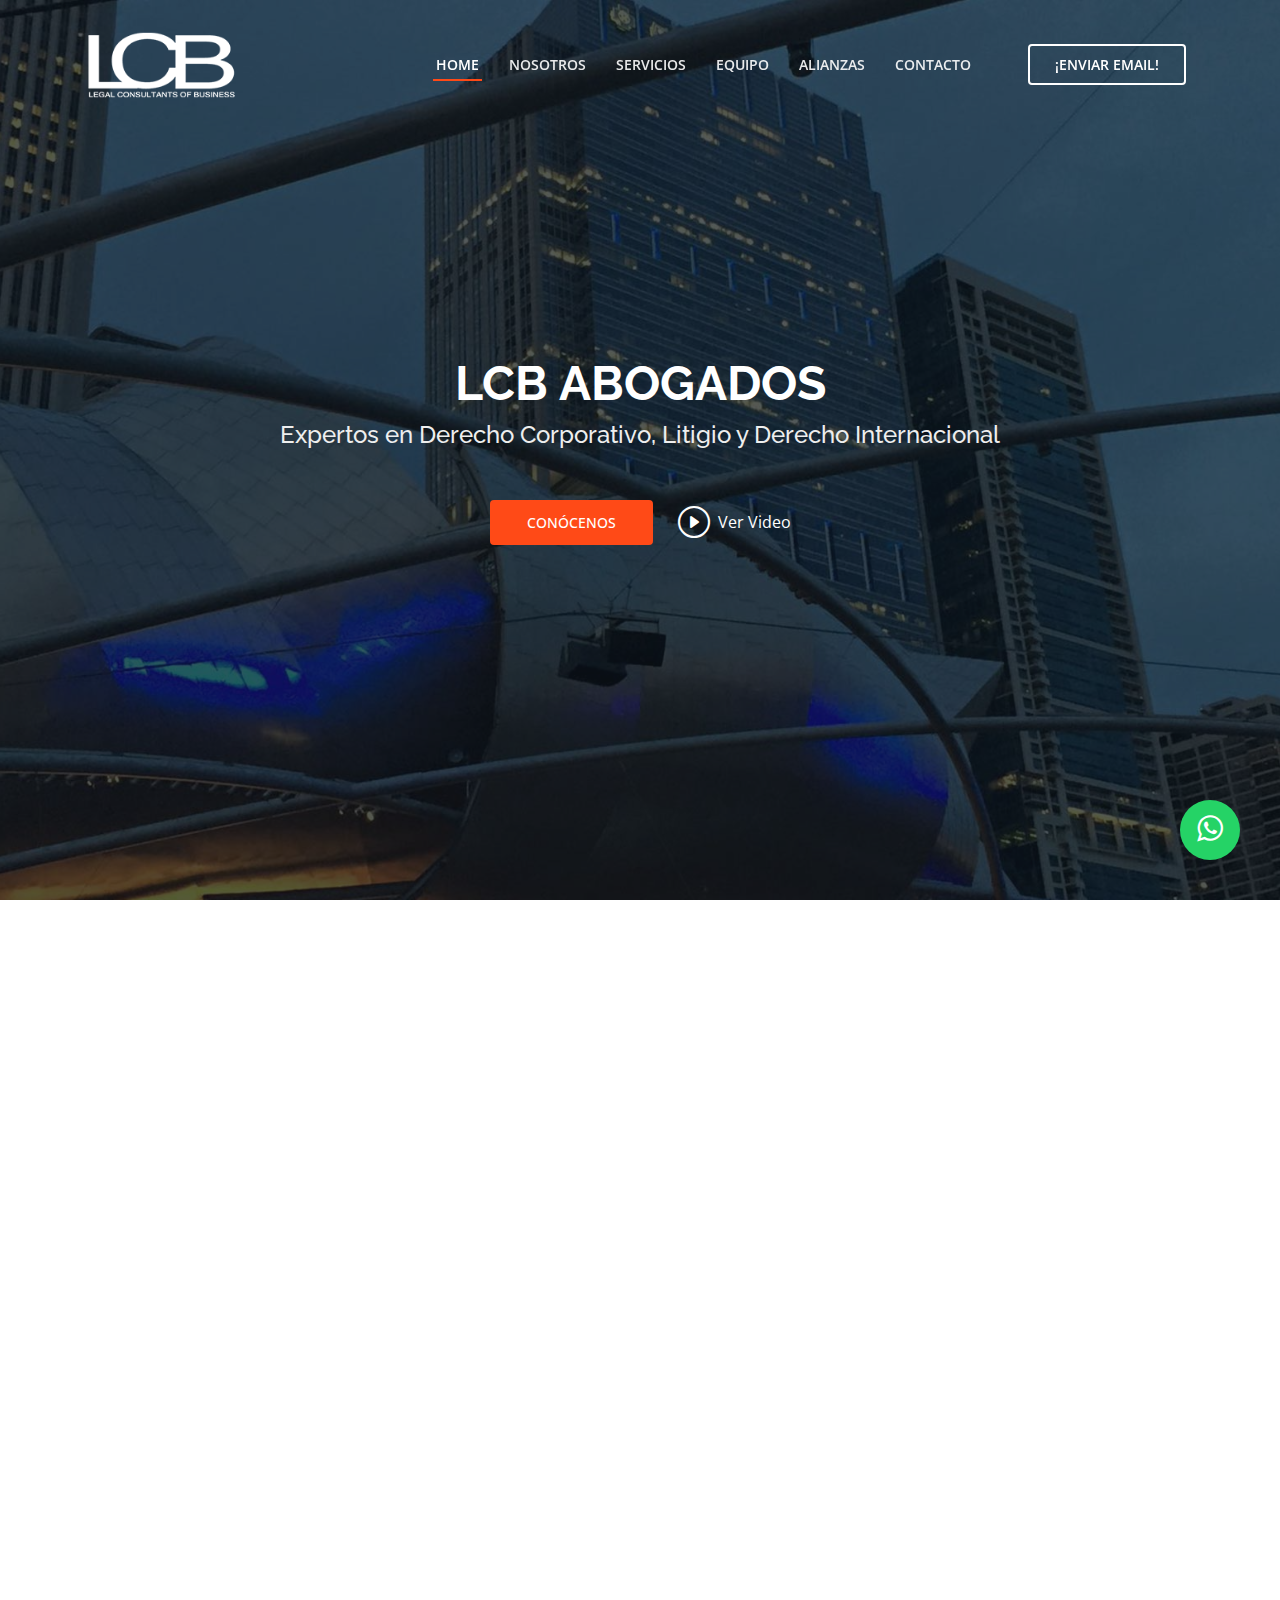
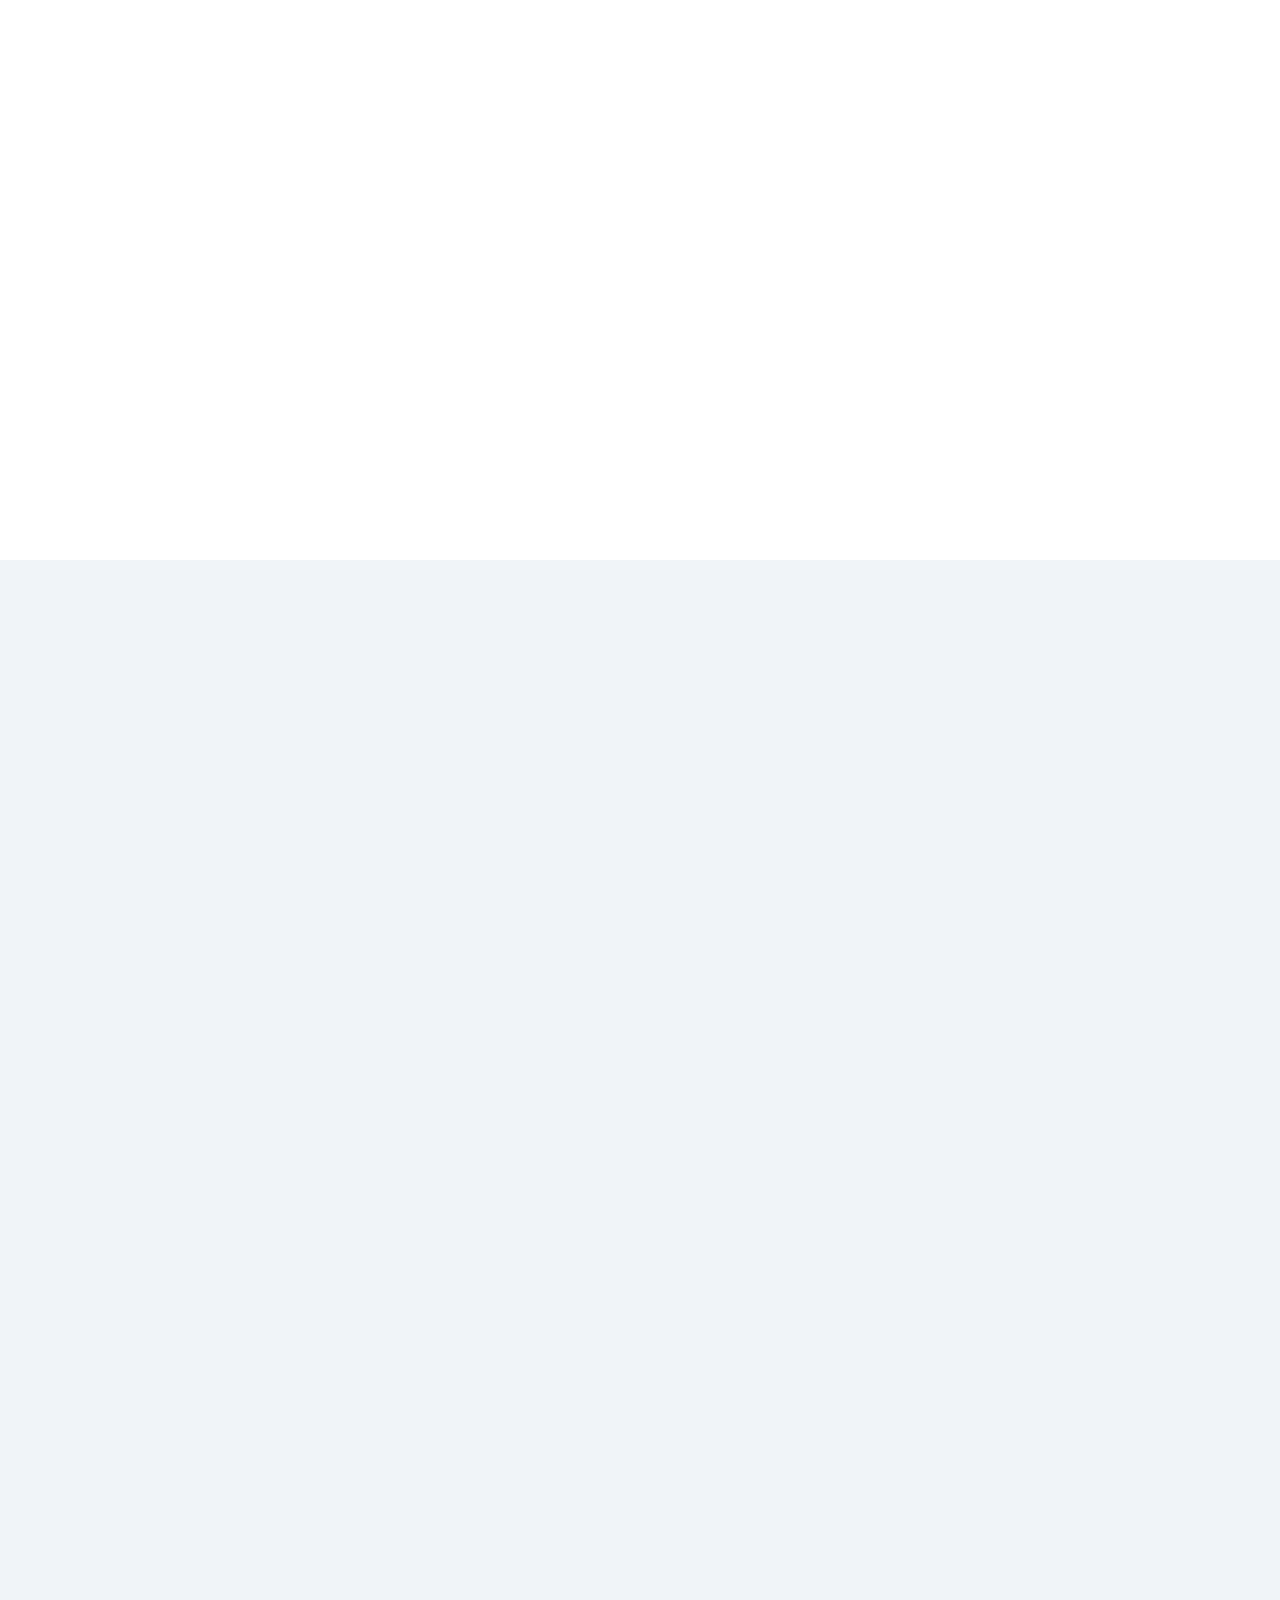
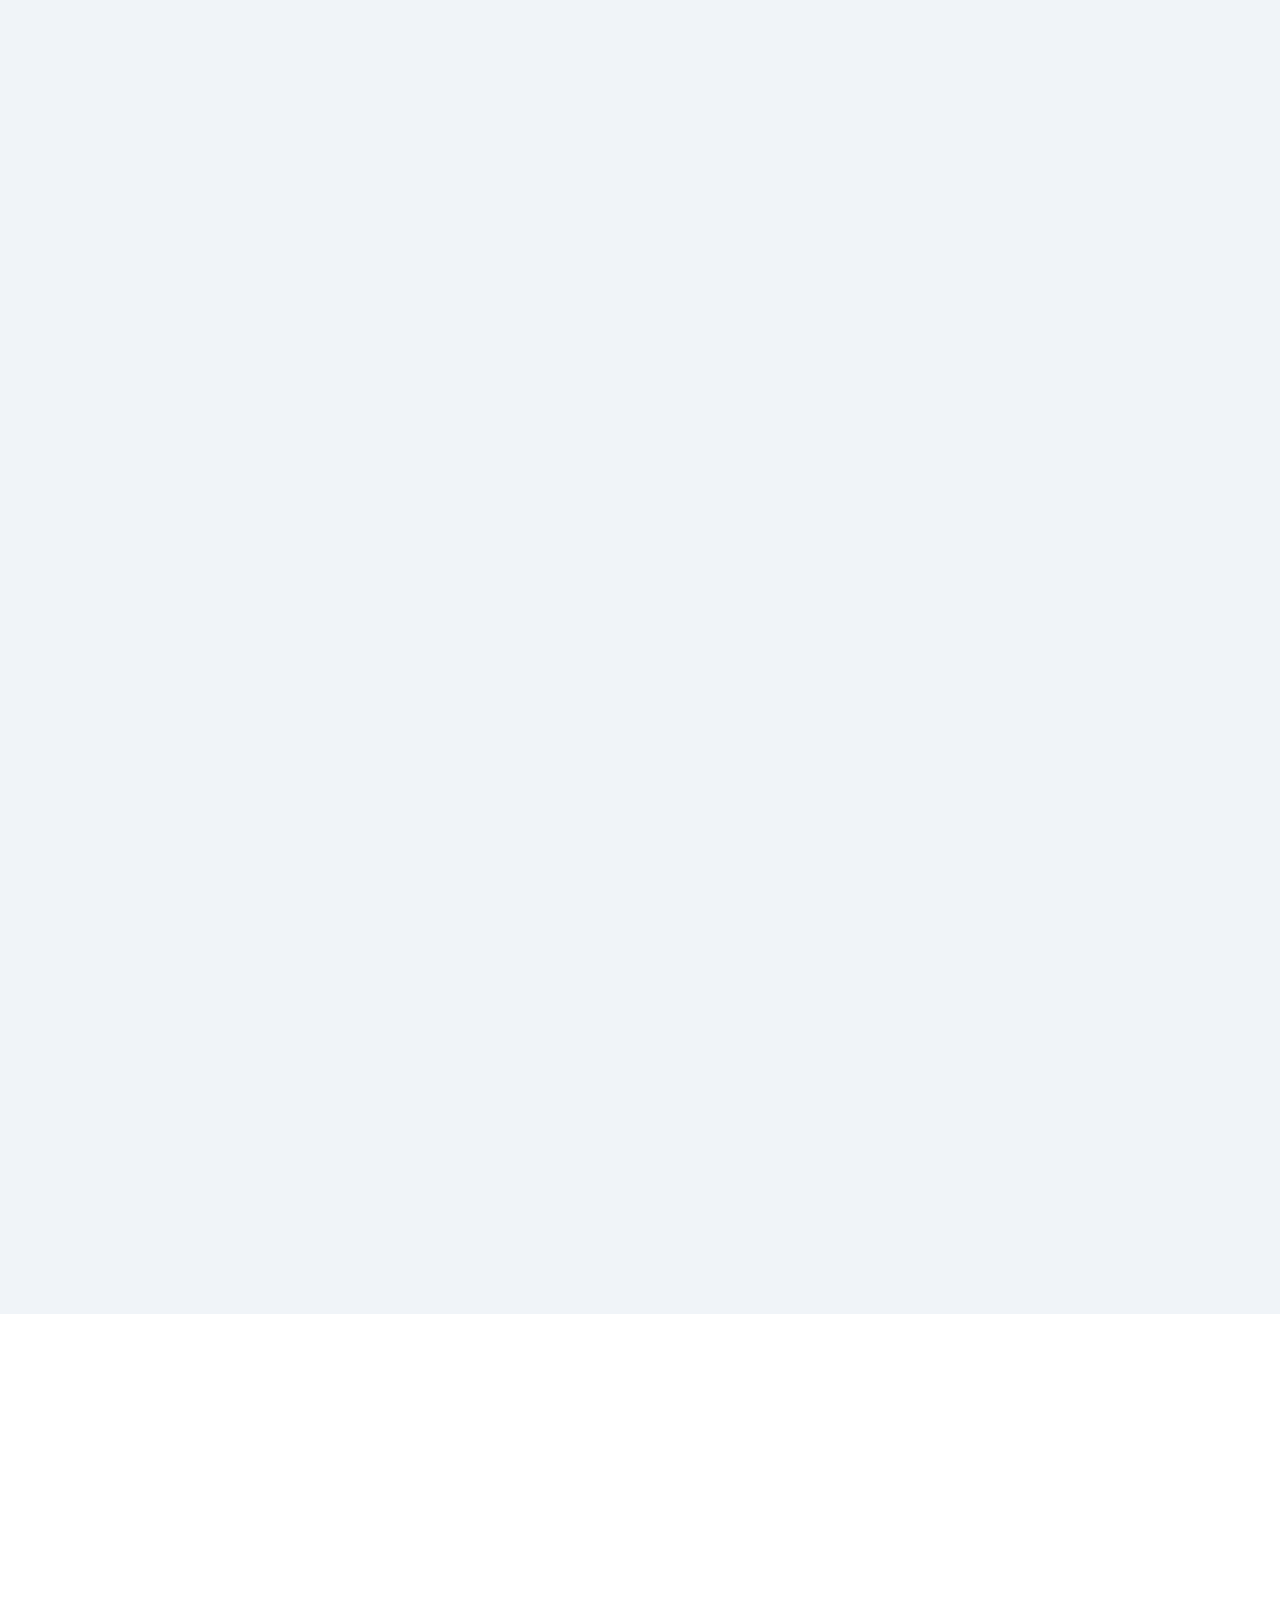
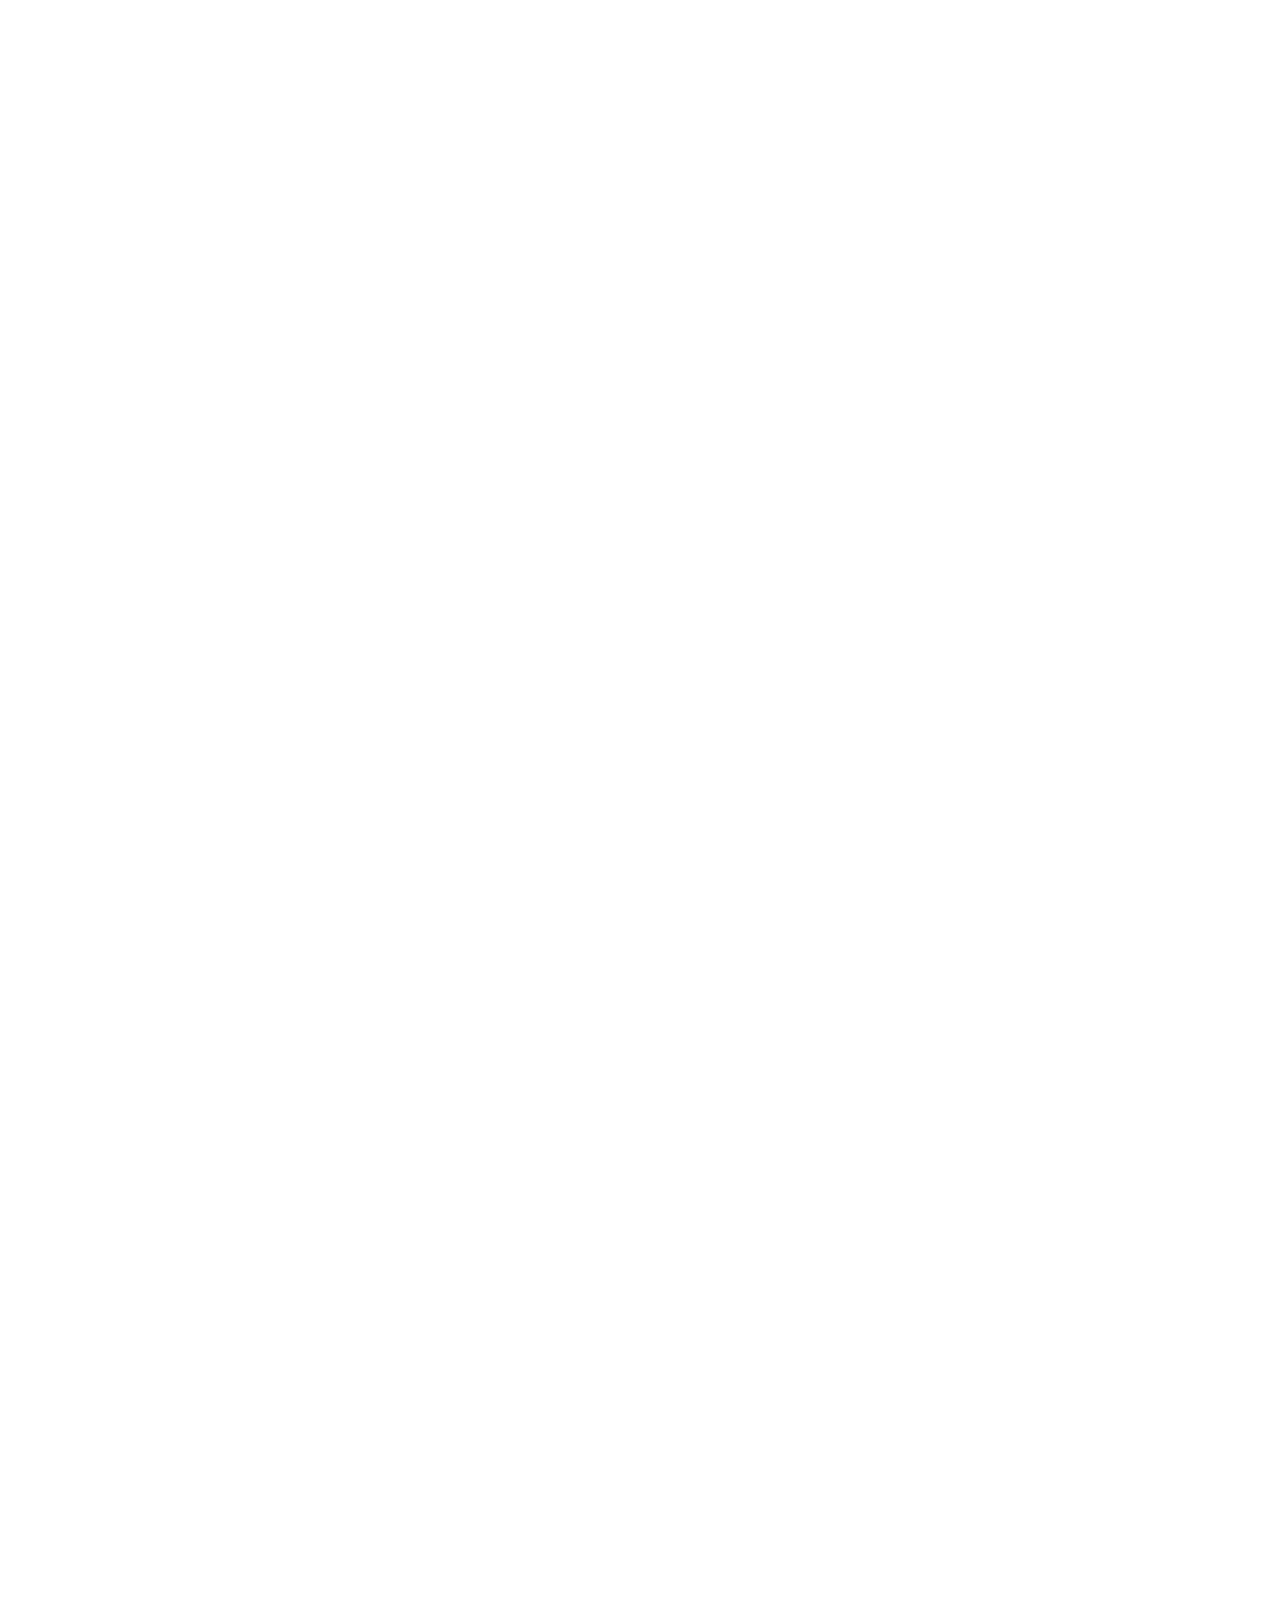
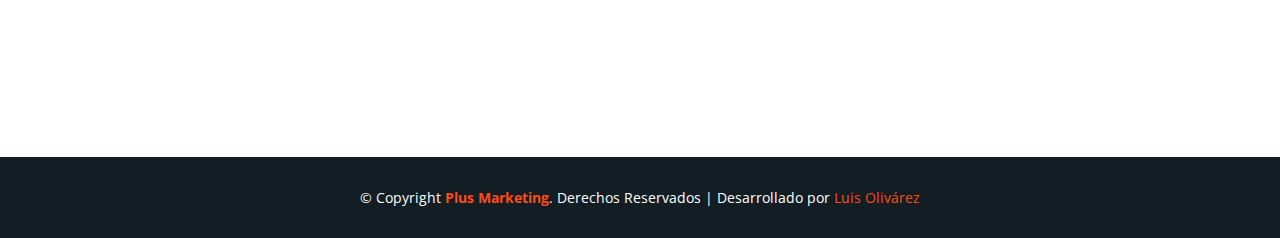
==== commit 5c30cd93: ":construction: Add whatsapp and alianzas link" ====
--- a/index.html
+++ b/index.html
@@ -45,16 +45,16 @@
     <!-- Template Main CSS File -->
     <link href="assets/css/style.css" rel="stylesheet" />
 
-    <!-- =======================================================
-  * Template Name: Dewi
-  * Template URL: https://bootstrapmade.com/dewi-free-multi-purpose-html-template/
-  * Updated: Mar 17 2024 with Bootstrap v5.3.3
-  * Author: BootstrapMade.com
-  * License: https://bootstrapmade.com/license/
-  ======================================================== -->
+    <link
+      rel="stylesheet"
+      href="https://stackpath.bootstrapcdn.com/font-awesome/4.7.0/css/font-awesome.min.css"
+    />
   </head>
 
   <body>
+    <a href="https://wa.link/kwd02a" class="whatsapp" target="_blank">
+      <i class="fa fa-whatsapp whatsapp-icon"></i
+    ></a>
     <!-- ======= Header ======= -->
     <header id="header" class="fixed-top">
       <div class="container d-flex align-items-center justify-content-between">
@@ -74,6 +74,7 @@
             <li><a class="nav-link scrollto" href="#services">Servicios</a></li>
 
             <li><a class="nav-link scrollto" href="#team">Equipo</a></li>
+            <li><a class="nav-link scrollto" href="#about2">Alianzas</a></li>
 
             <li><a class="nav-link scrollto" href="#contact">Contacto</a></li>
             <li>
--- a/assets/css/style.css
+++ b/assets/css/style.css
@@ -1703,5 +1703,22 @@
     position: relative;
     left: 0;
   }
-  
-}
+}
+
+.whatsapp {
+  position: fixed;
+  width: 60px;
+  height: 60px;
+  bottom: 40px;
+  right: 40px;
+  background-color: #25d366;
+  color: #fff;
+  border-radius: 50px;
+  text-align: center;
+  font-size: 30px;
+  z-index: 100;
+}
+
+.whatsapp-icon {
+  margin-top: 13px;
+}
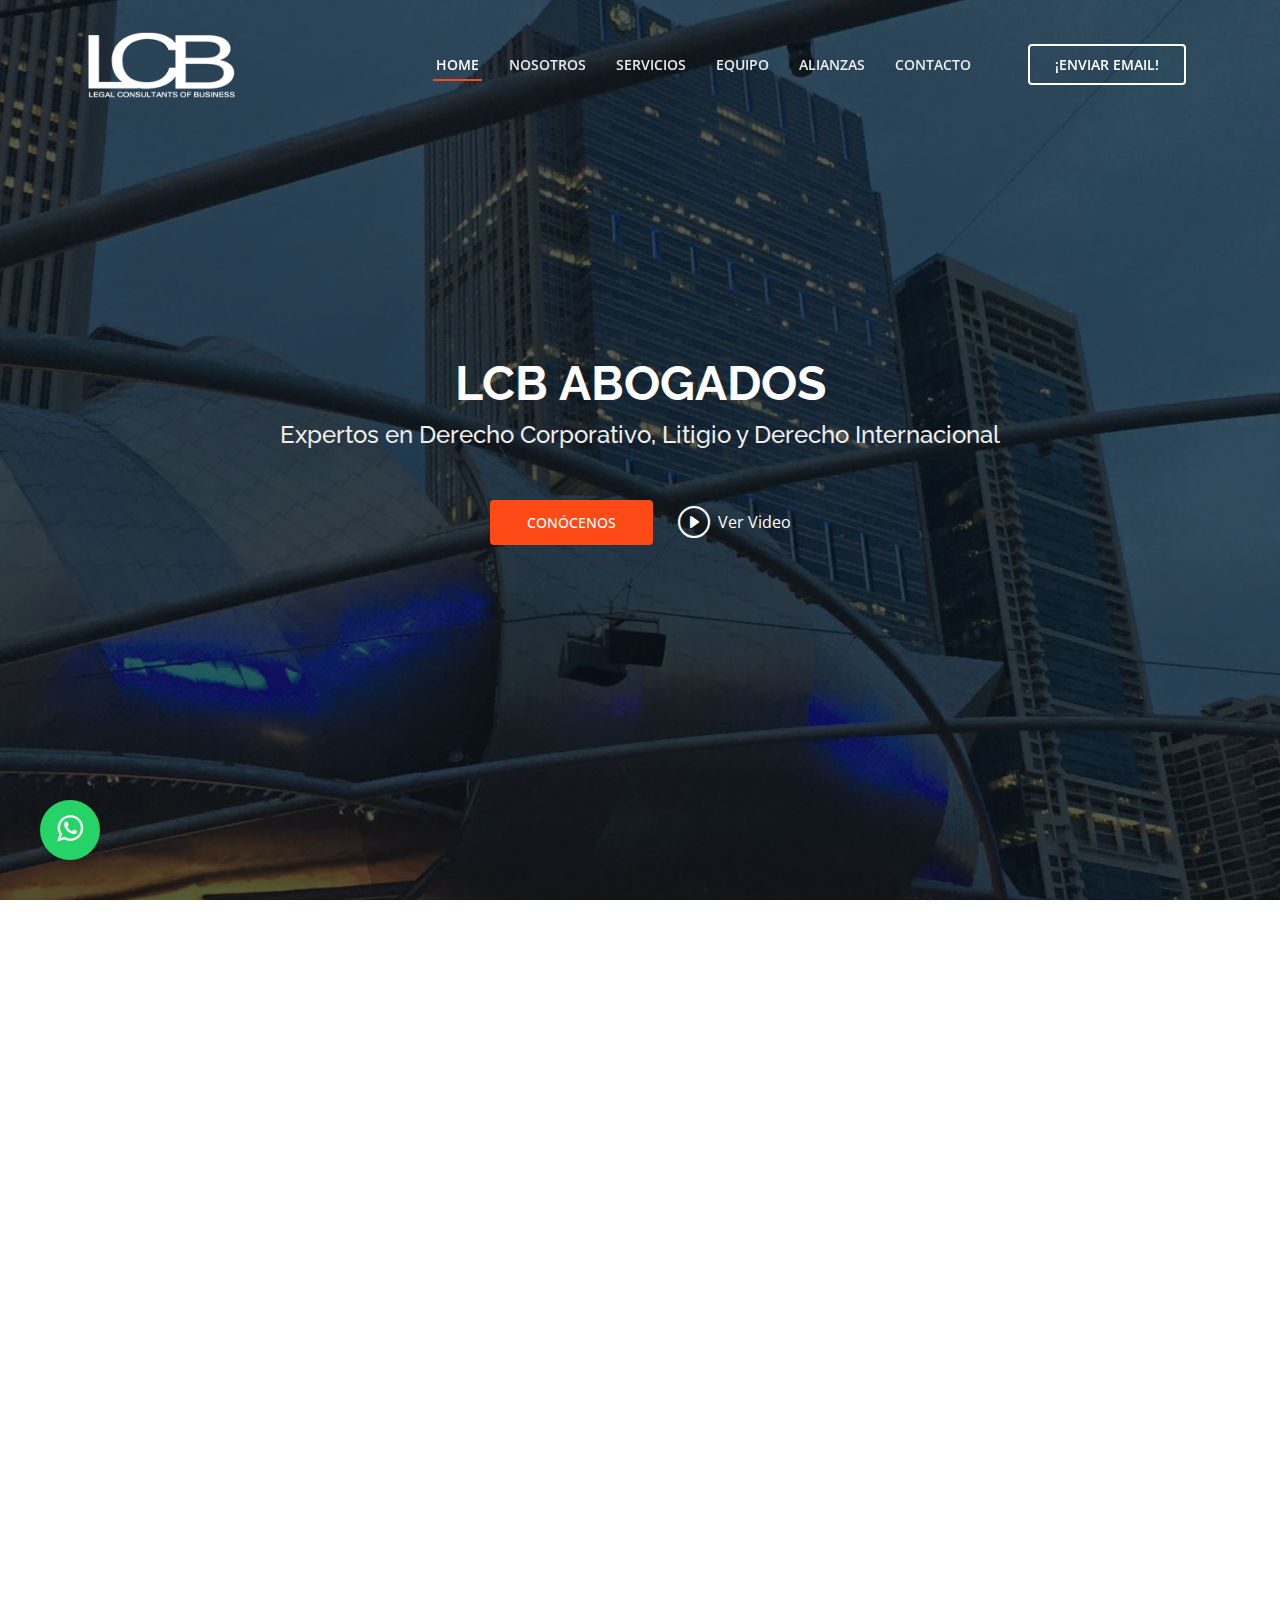
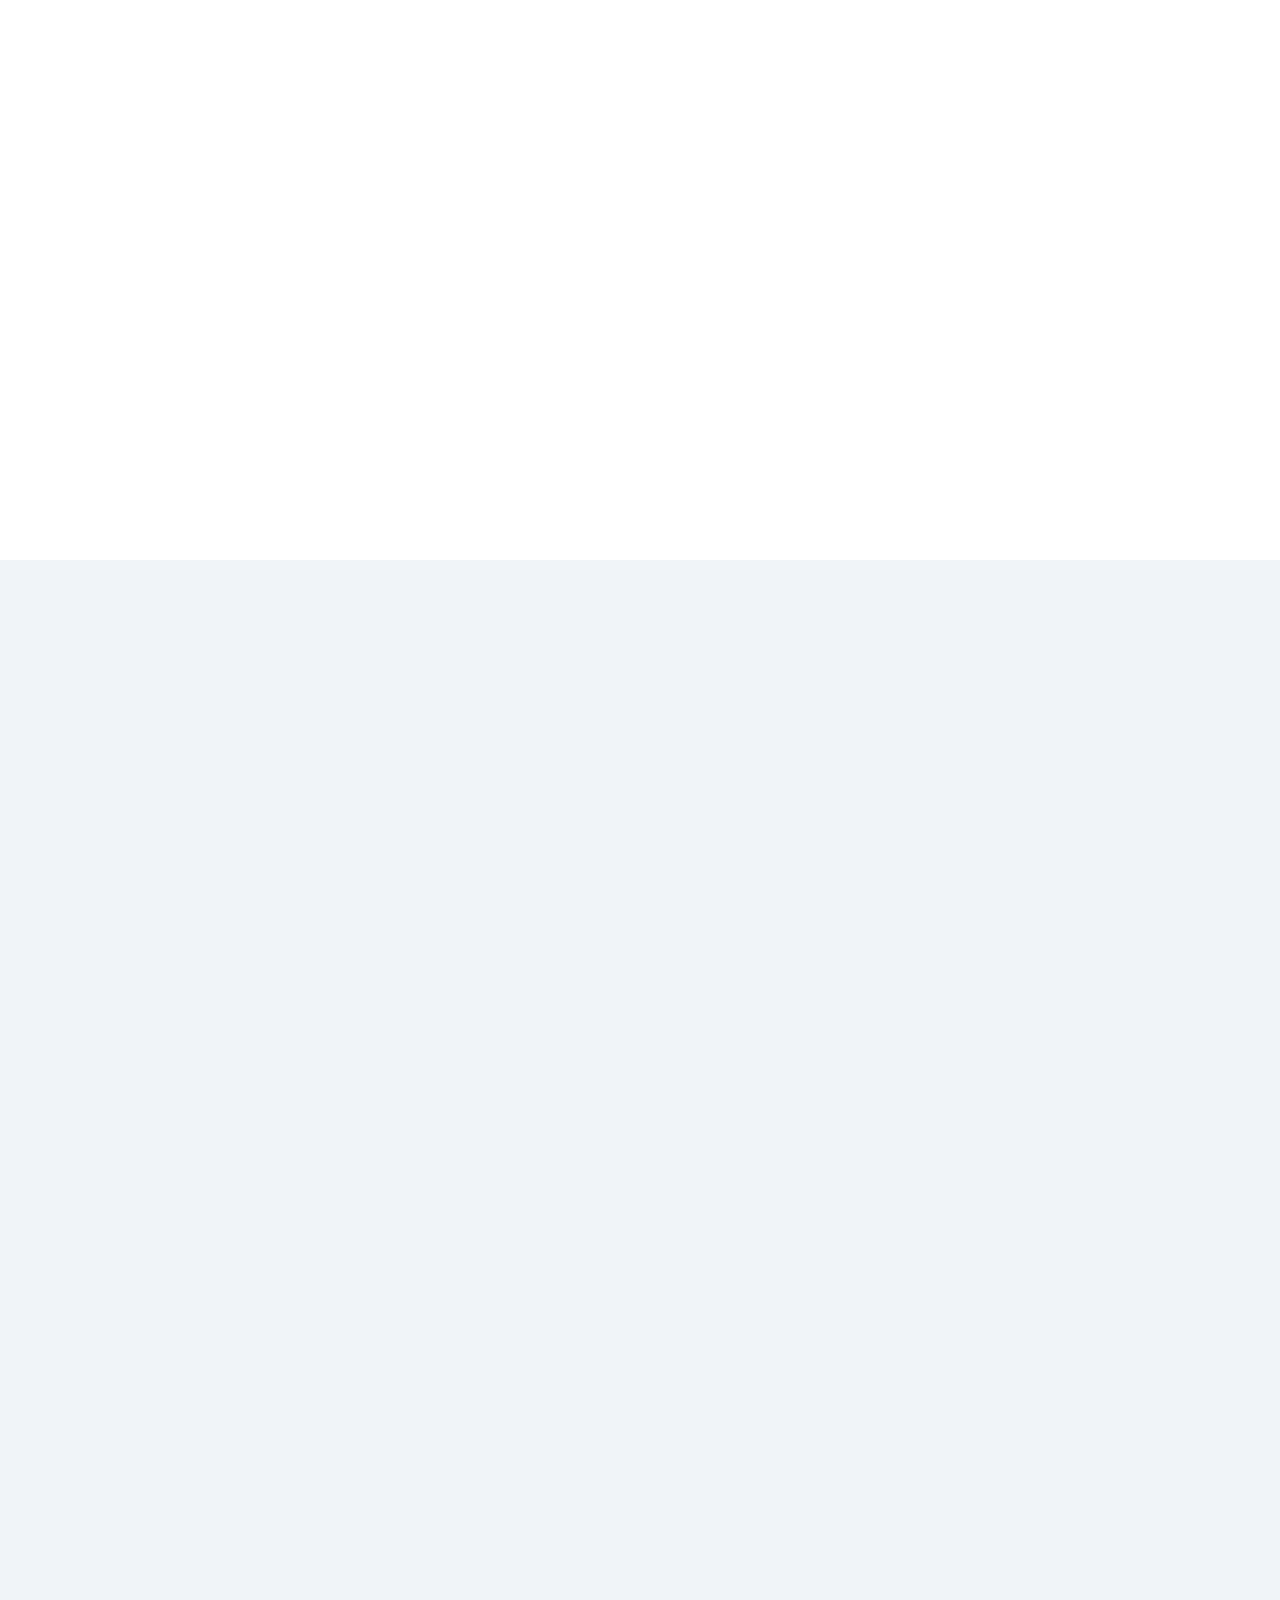
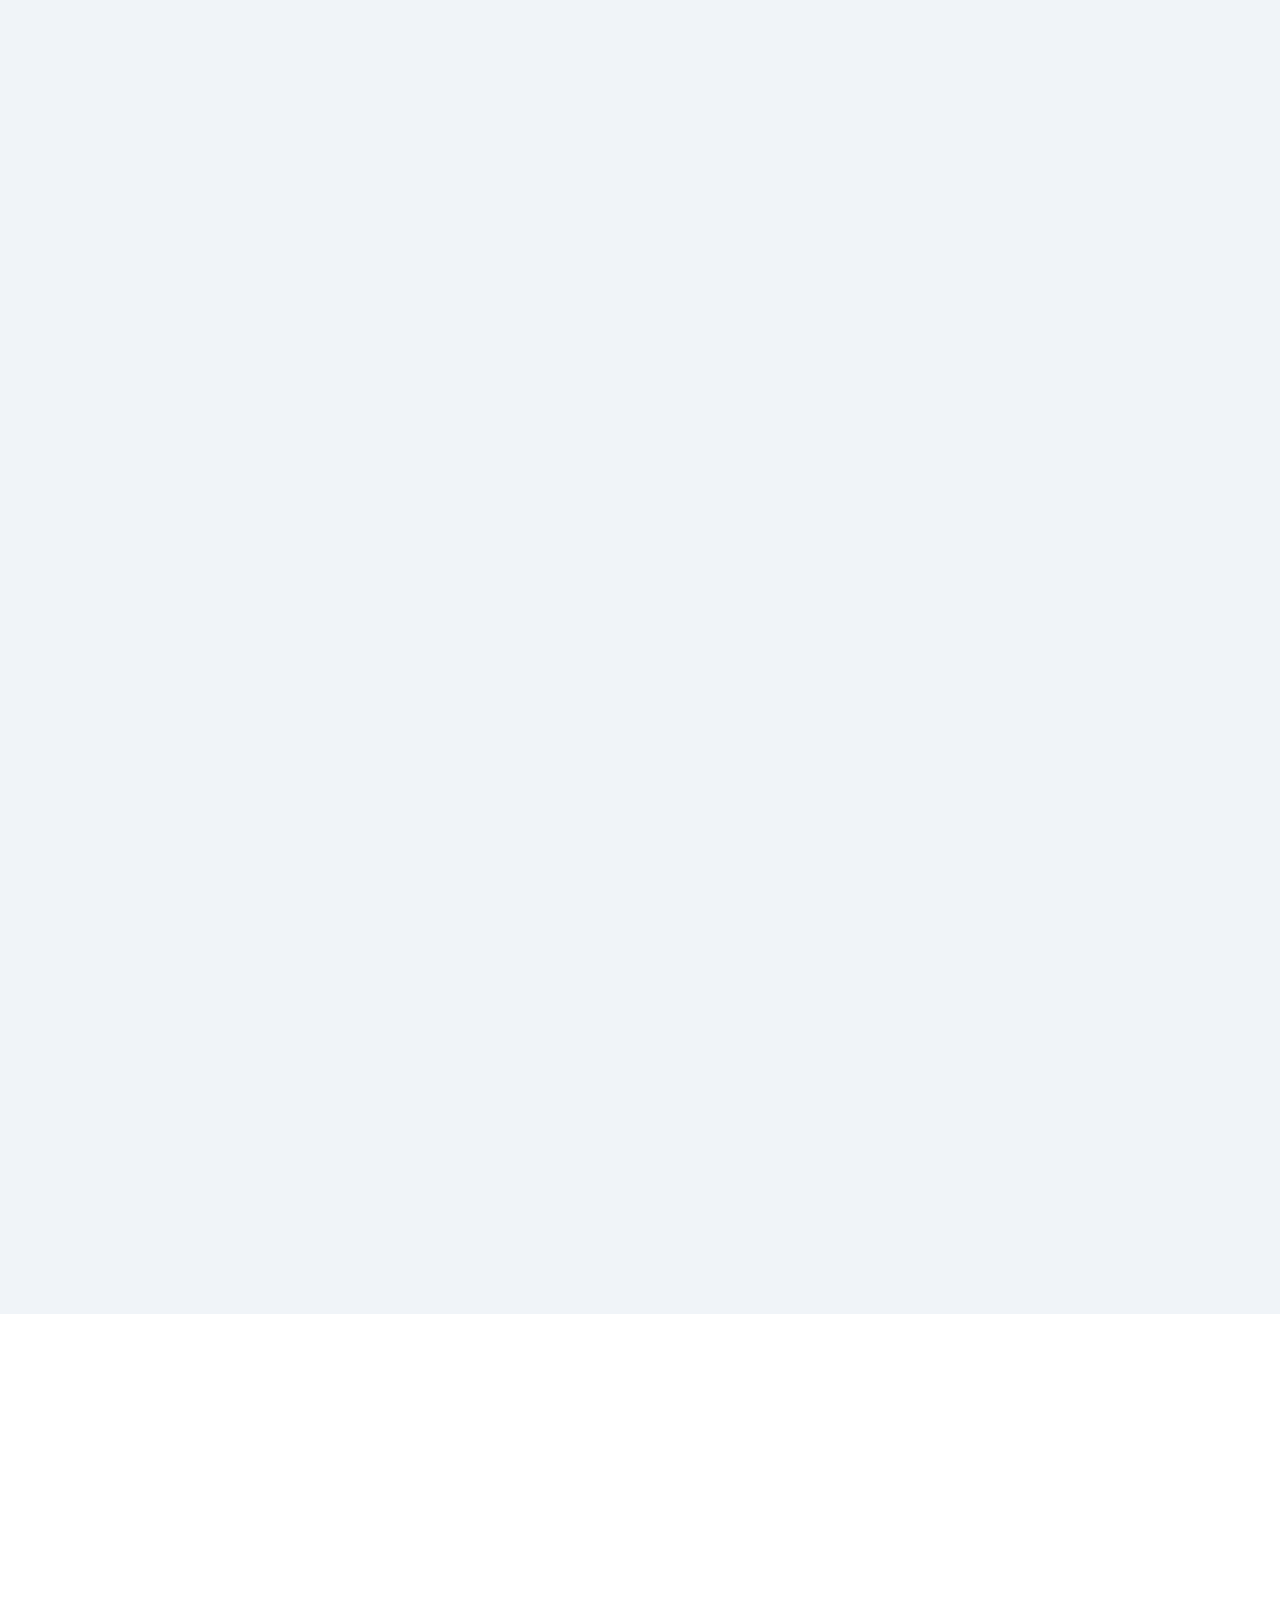
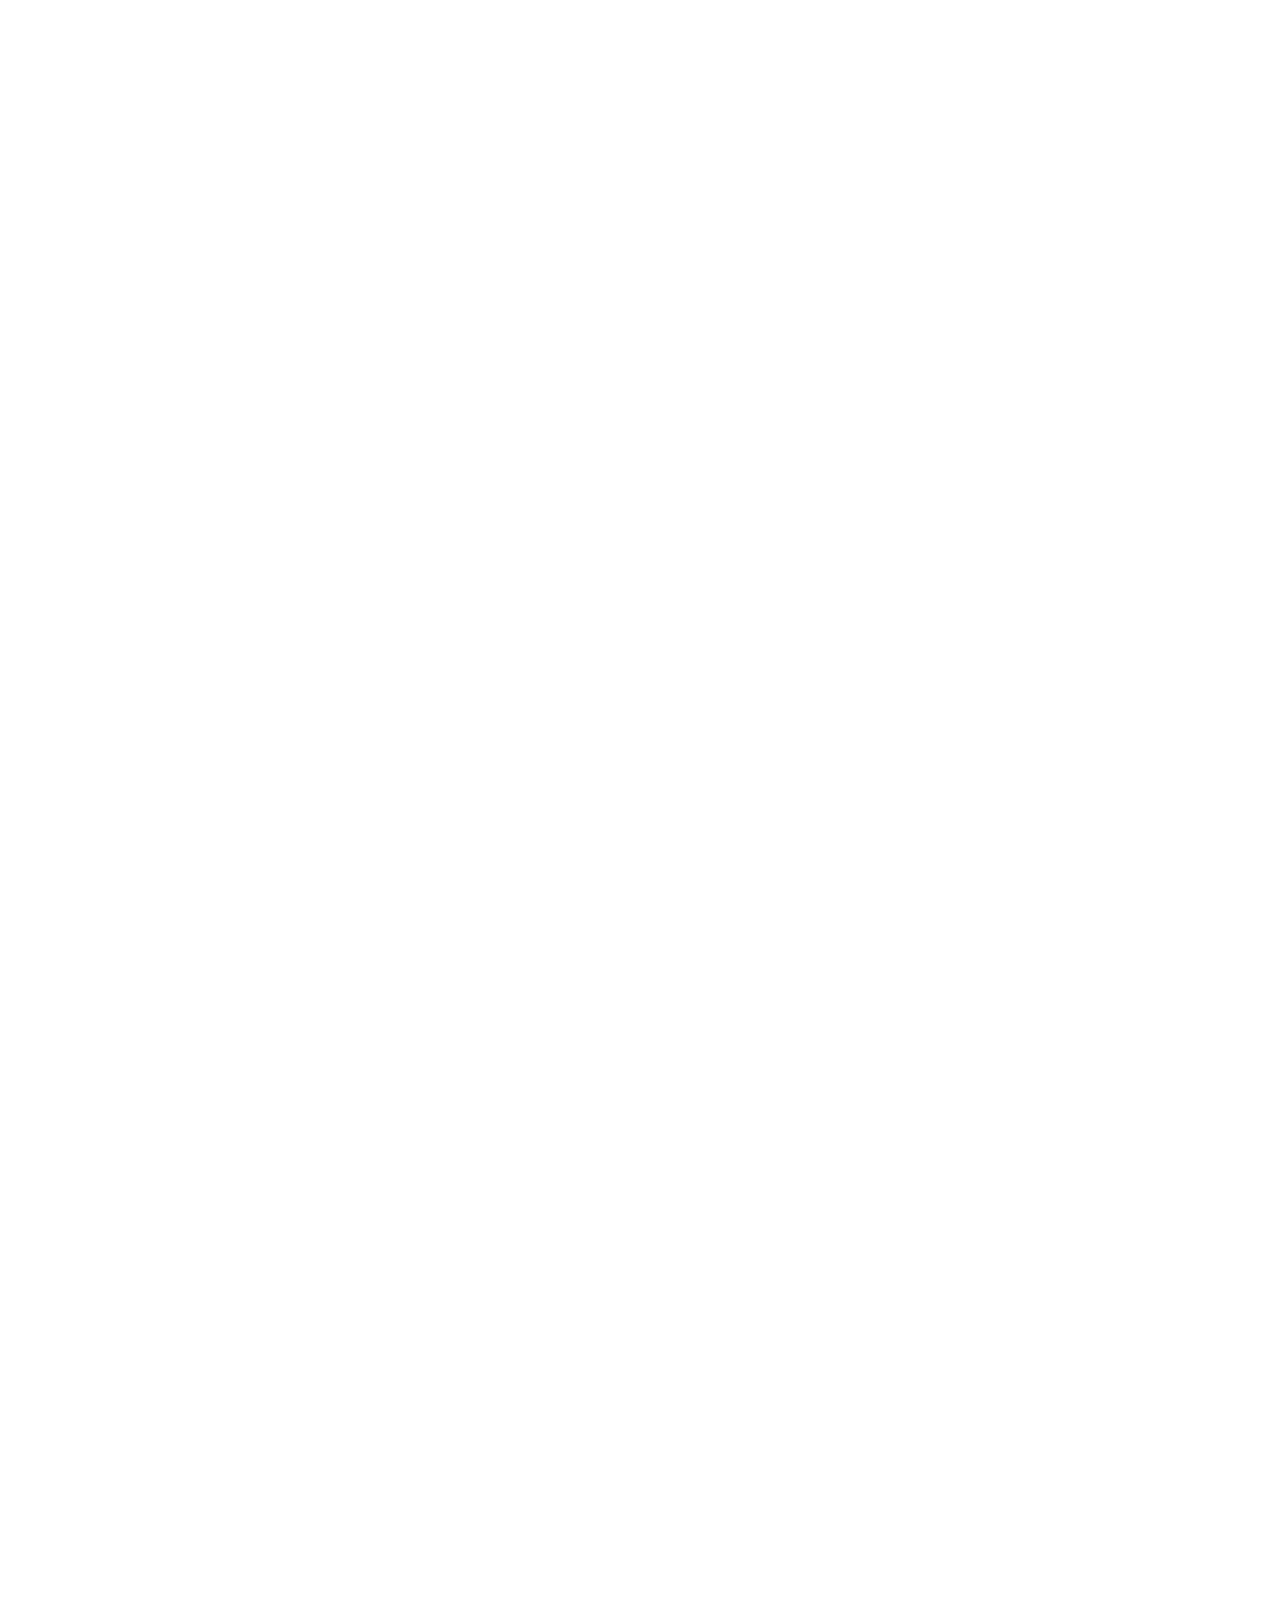
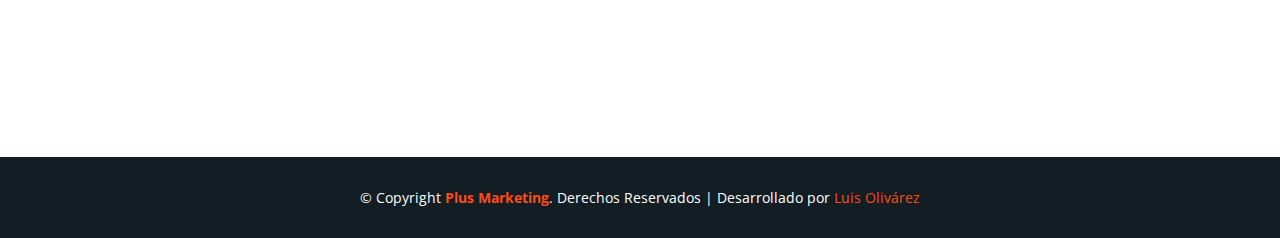
==== commit ae02d3dc: ":construction: Add 2016" ====
--- a/index.html
+++ b/index.html
@@ -150,7 +150,7 @@
                 </li>
               </ul>
               <p>
-                LCB & Abogados es un despacho jurídico fundado en el 2016 con el
+                LCB & Abogados es un despacho jurídico fundado en el 2006 con el
                 objetivo de proporcionar asesoría legal integral en diversos
                 campos del derecho. Expertos en Derecho Corporativo,
                 Establecimiento Legal y Desarrollo de Negocios, Compliance,
--- a/assets/css/style.css
+++ b/assets/css/style.css
@@ -1710,7 +1710,7 @@
   width: 60px;
   height: 60px;
   bottom: 40px;
-  right: 40px;
+  left: 40px;
   background-color: #25d366;
   color: #fff;
   border-radius: 50px;
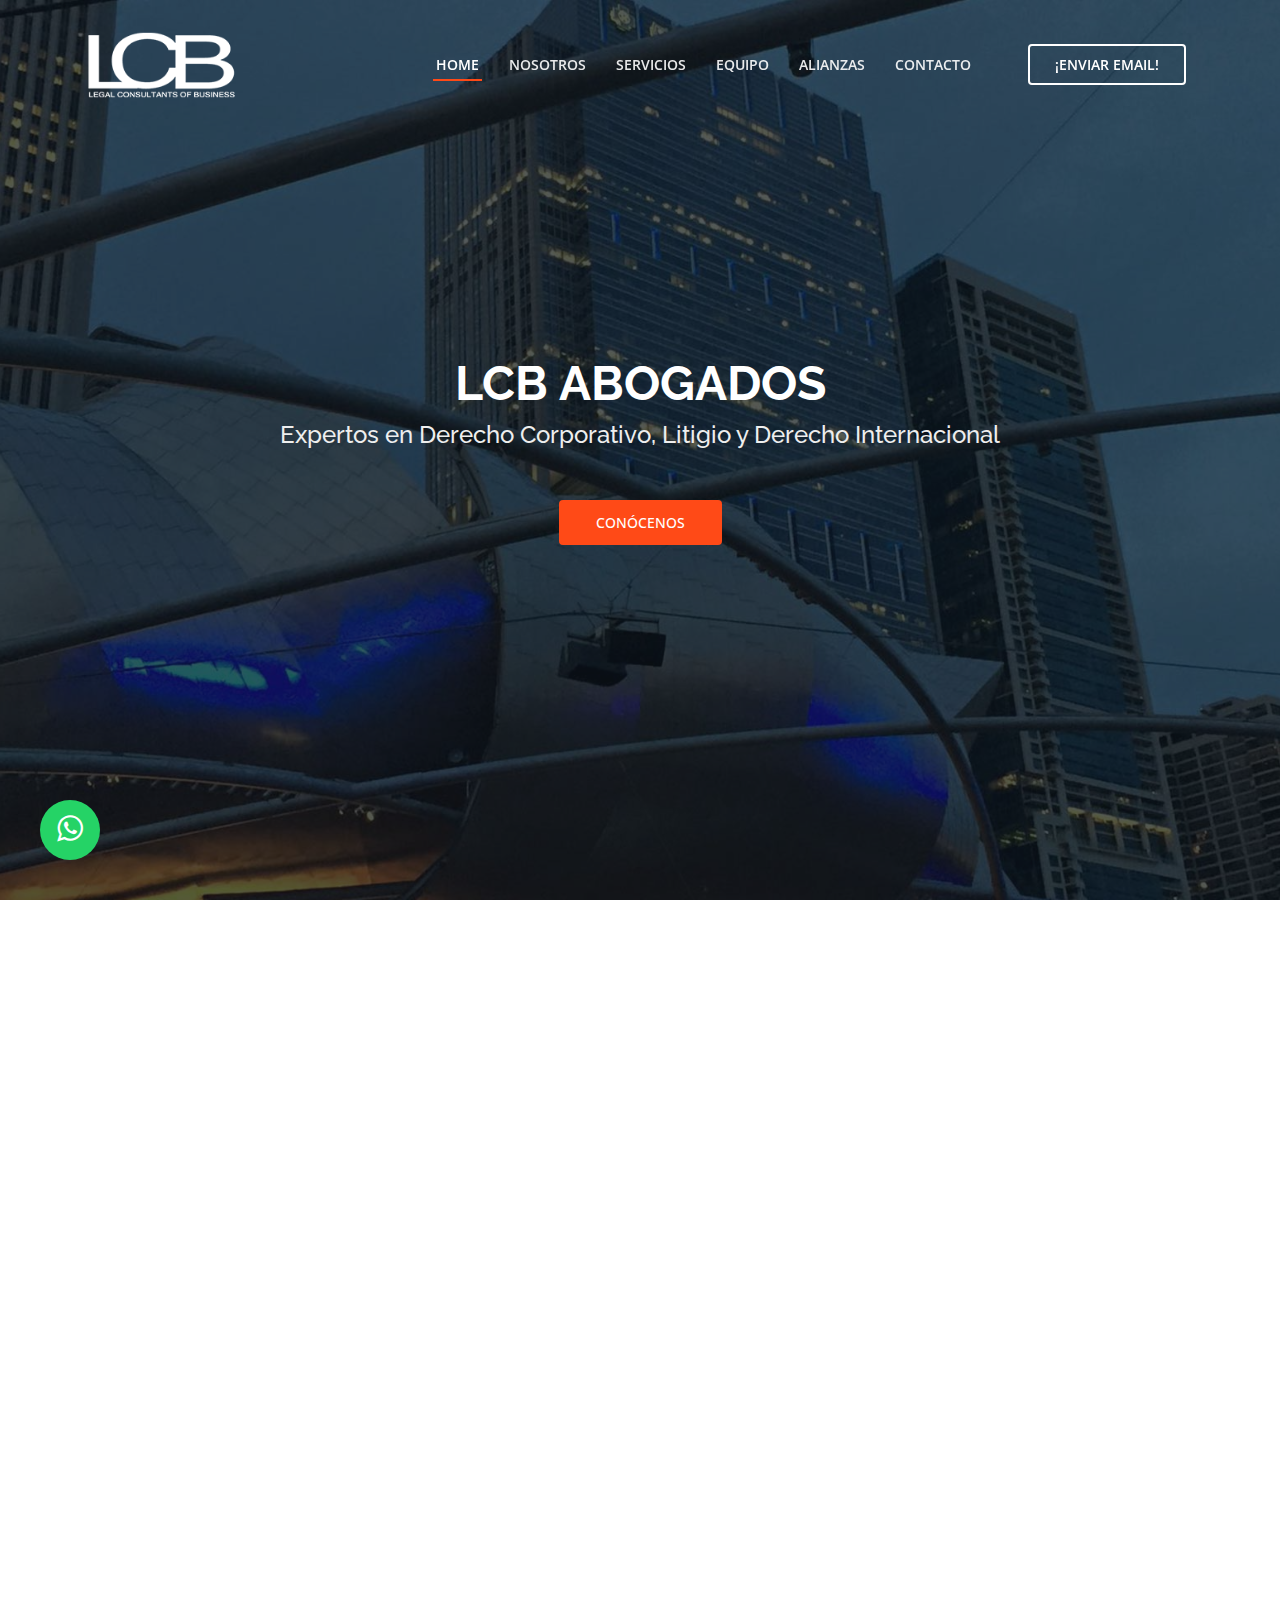
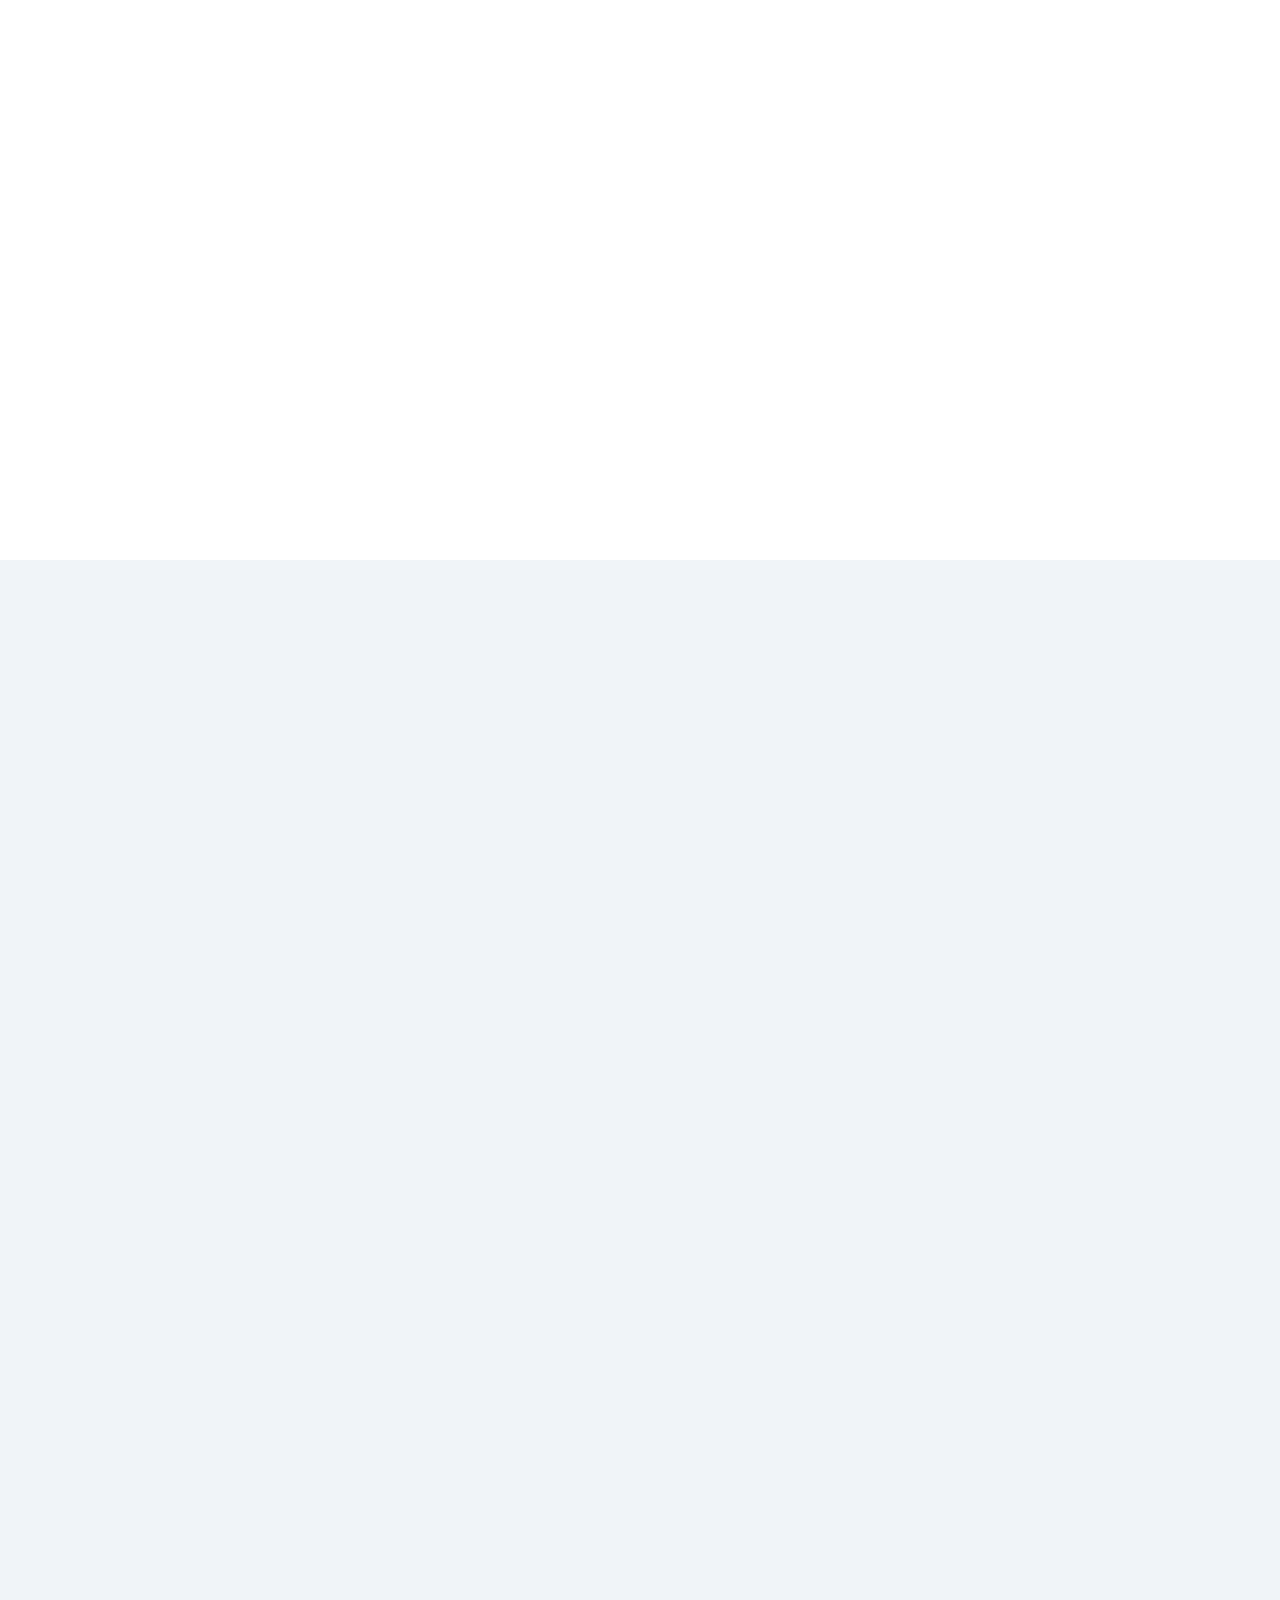
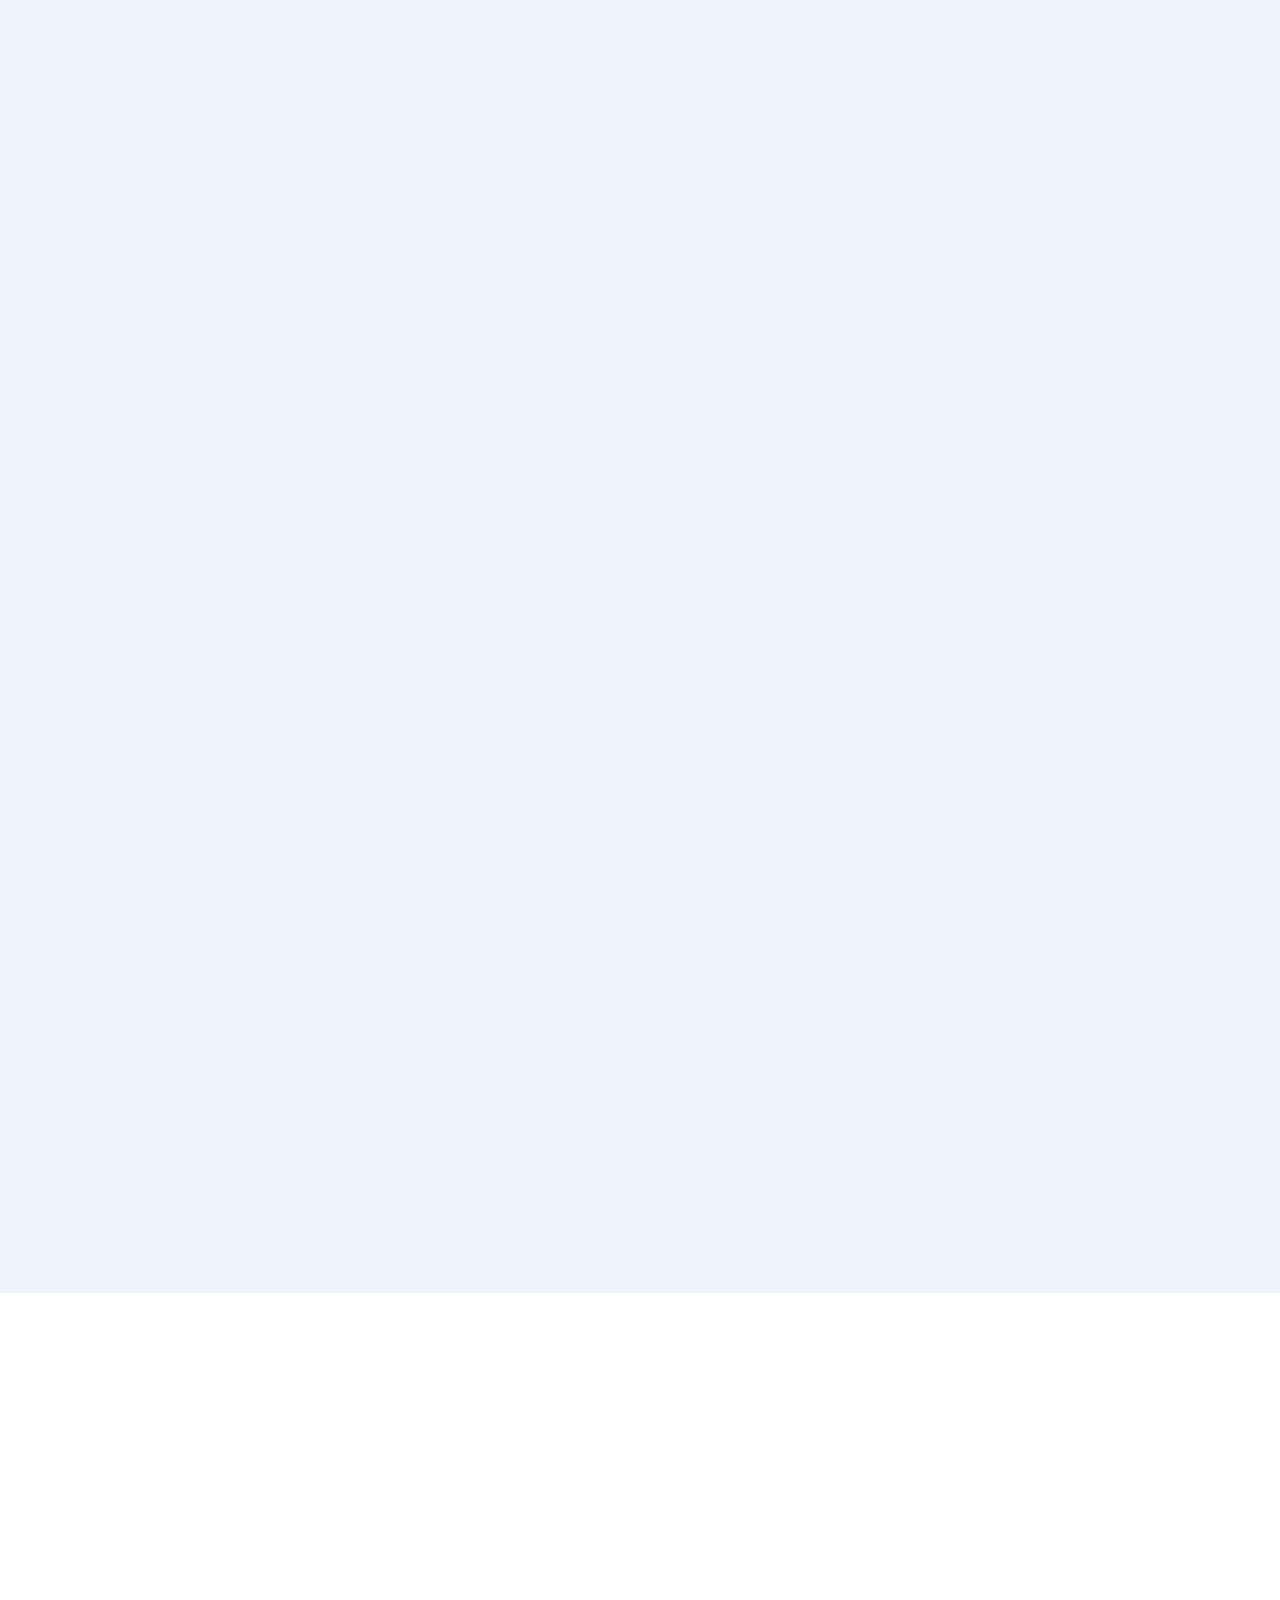
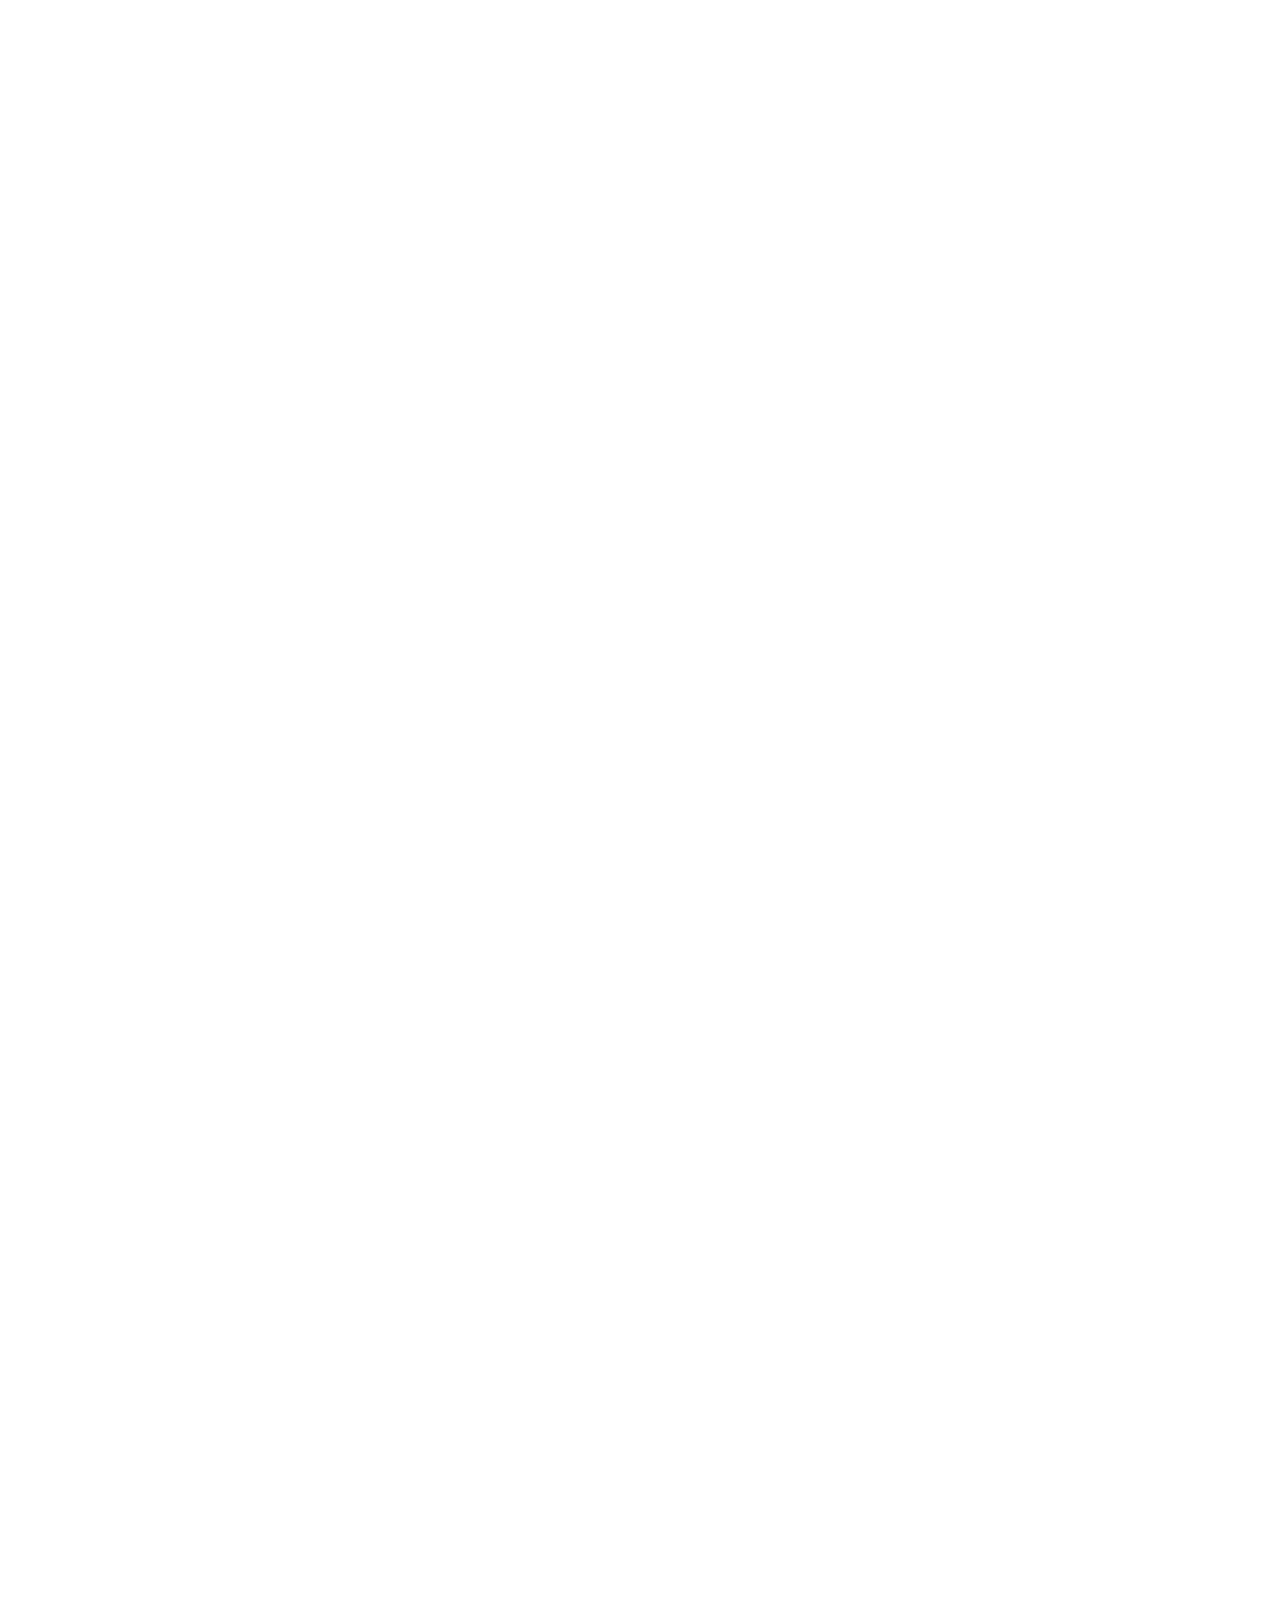
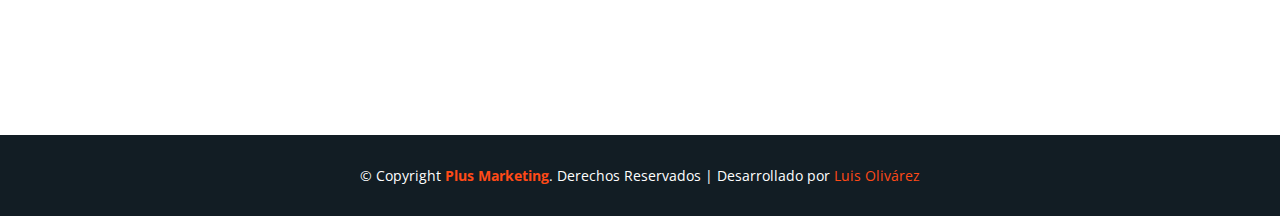
==== commit 65ee1bd0: ":rocket: Last change b4 translate" ====
--- a/index.html
+++ b/index.html
@@ -101,11 +101,6 @@
         </h2>
         <div class="d-flex">
           <a href="#about" class="btn-get-started scrollto">Conócenos</a>
-          <a
-            href="https://www.youtube.com/watch?v=jDDaplaOz7Q"
-            class="glightbox btn-watch-video"
-            ><i class="bi bi-play-circle"></i><span>Ver Video</span></a
-          >
         </div>
       </div>
     </section>
@@ -441,7 +436,6 @@
                 <ul>
                   <li>Compliance</li>
                   <li>Impuestos</li>
-                  <li>Contabilidad</li>
                   <li>Declaraciones fiscales</li>
                   <li>Asesoría legal y fiscal</li>
                   <li>Cumplimiento Laboral</li>
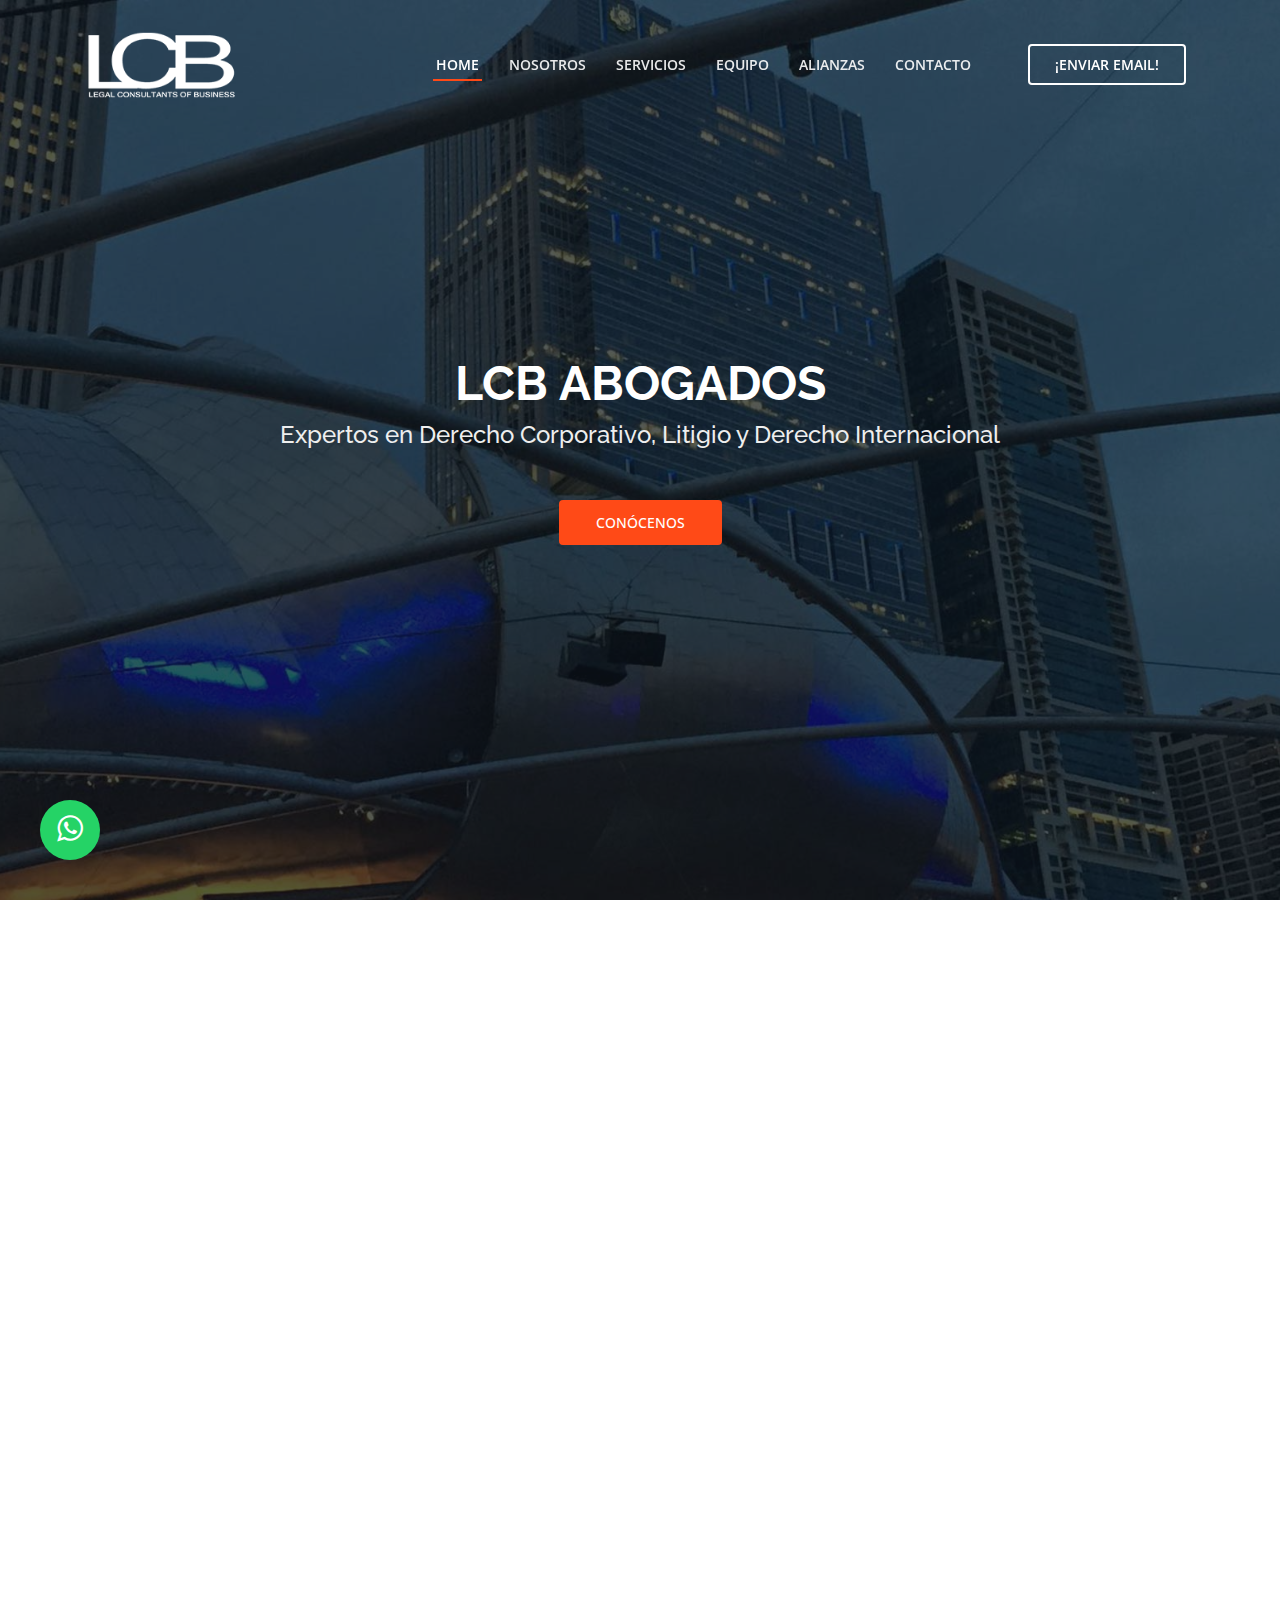
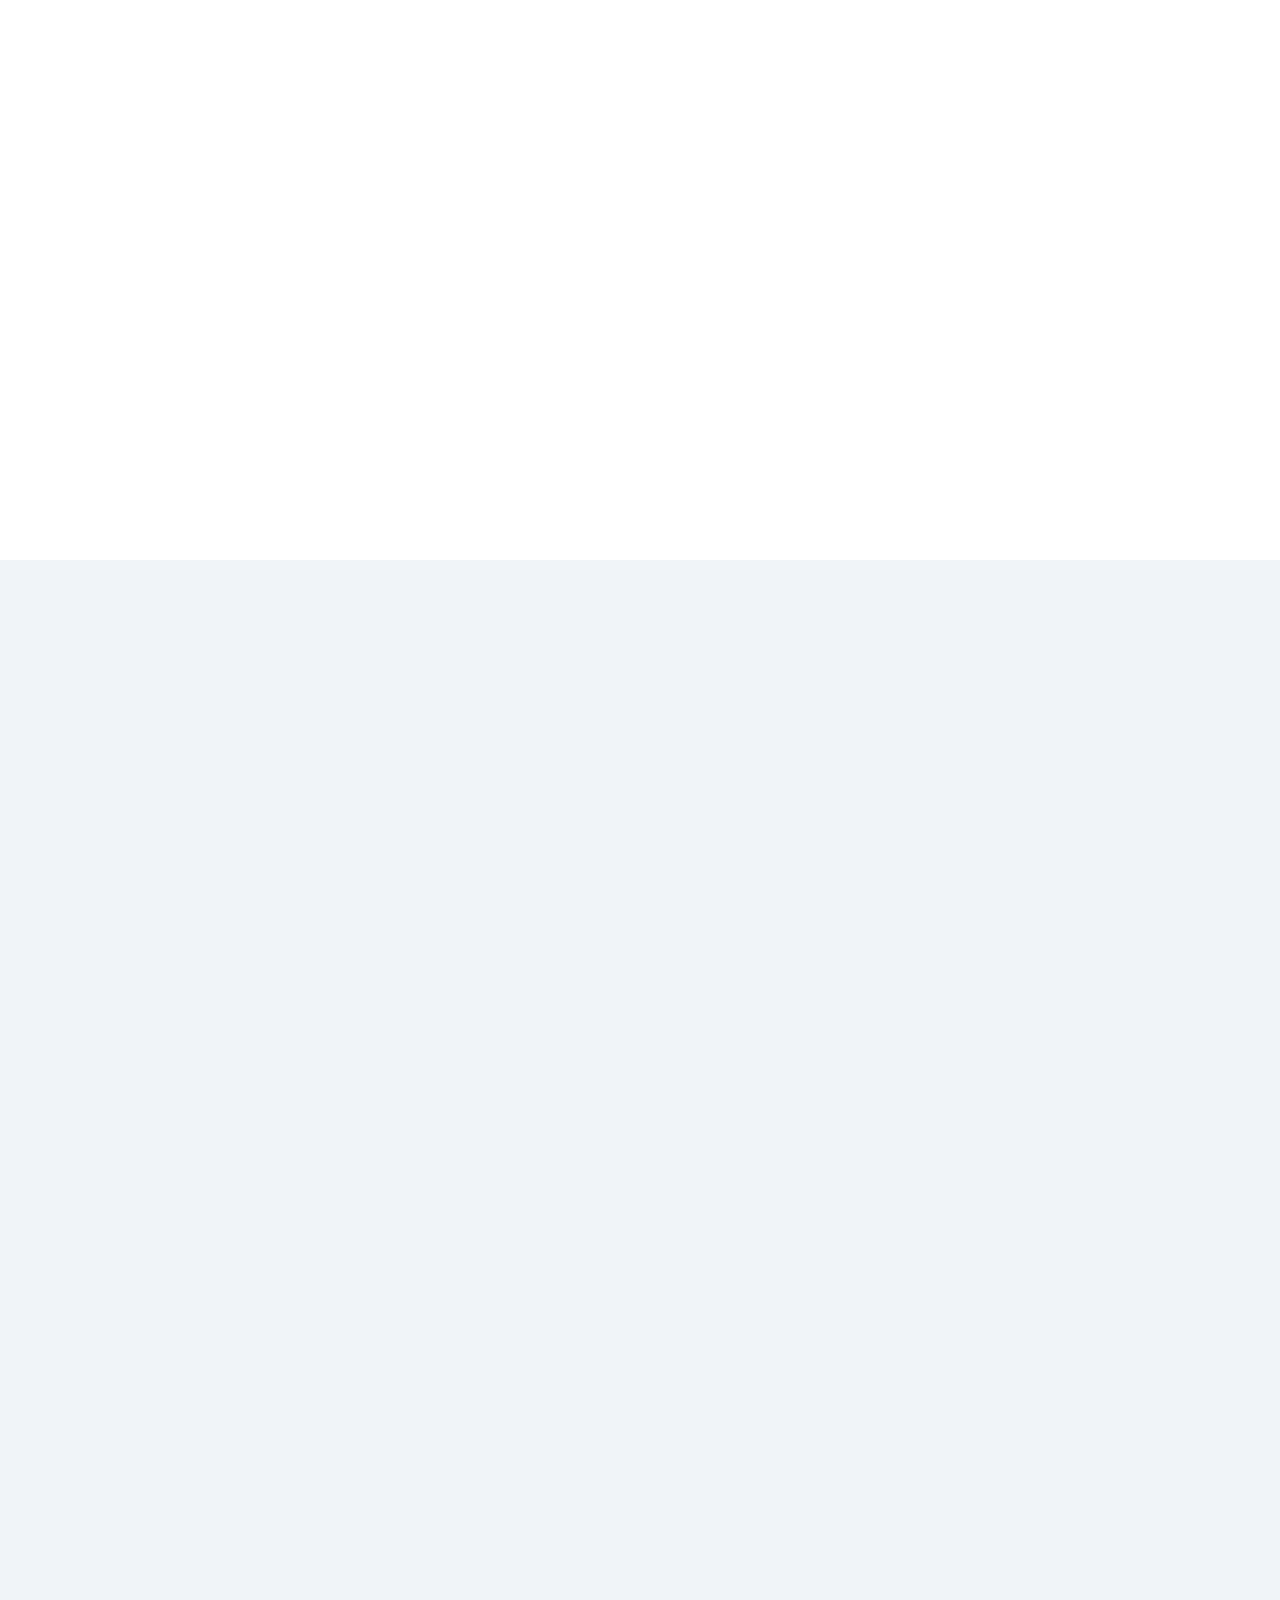
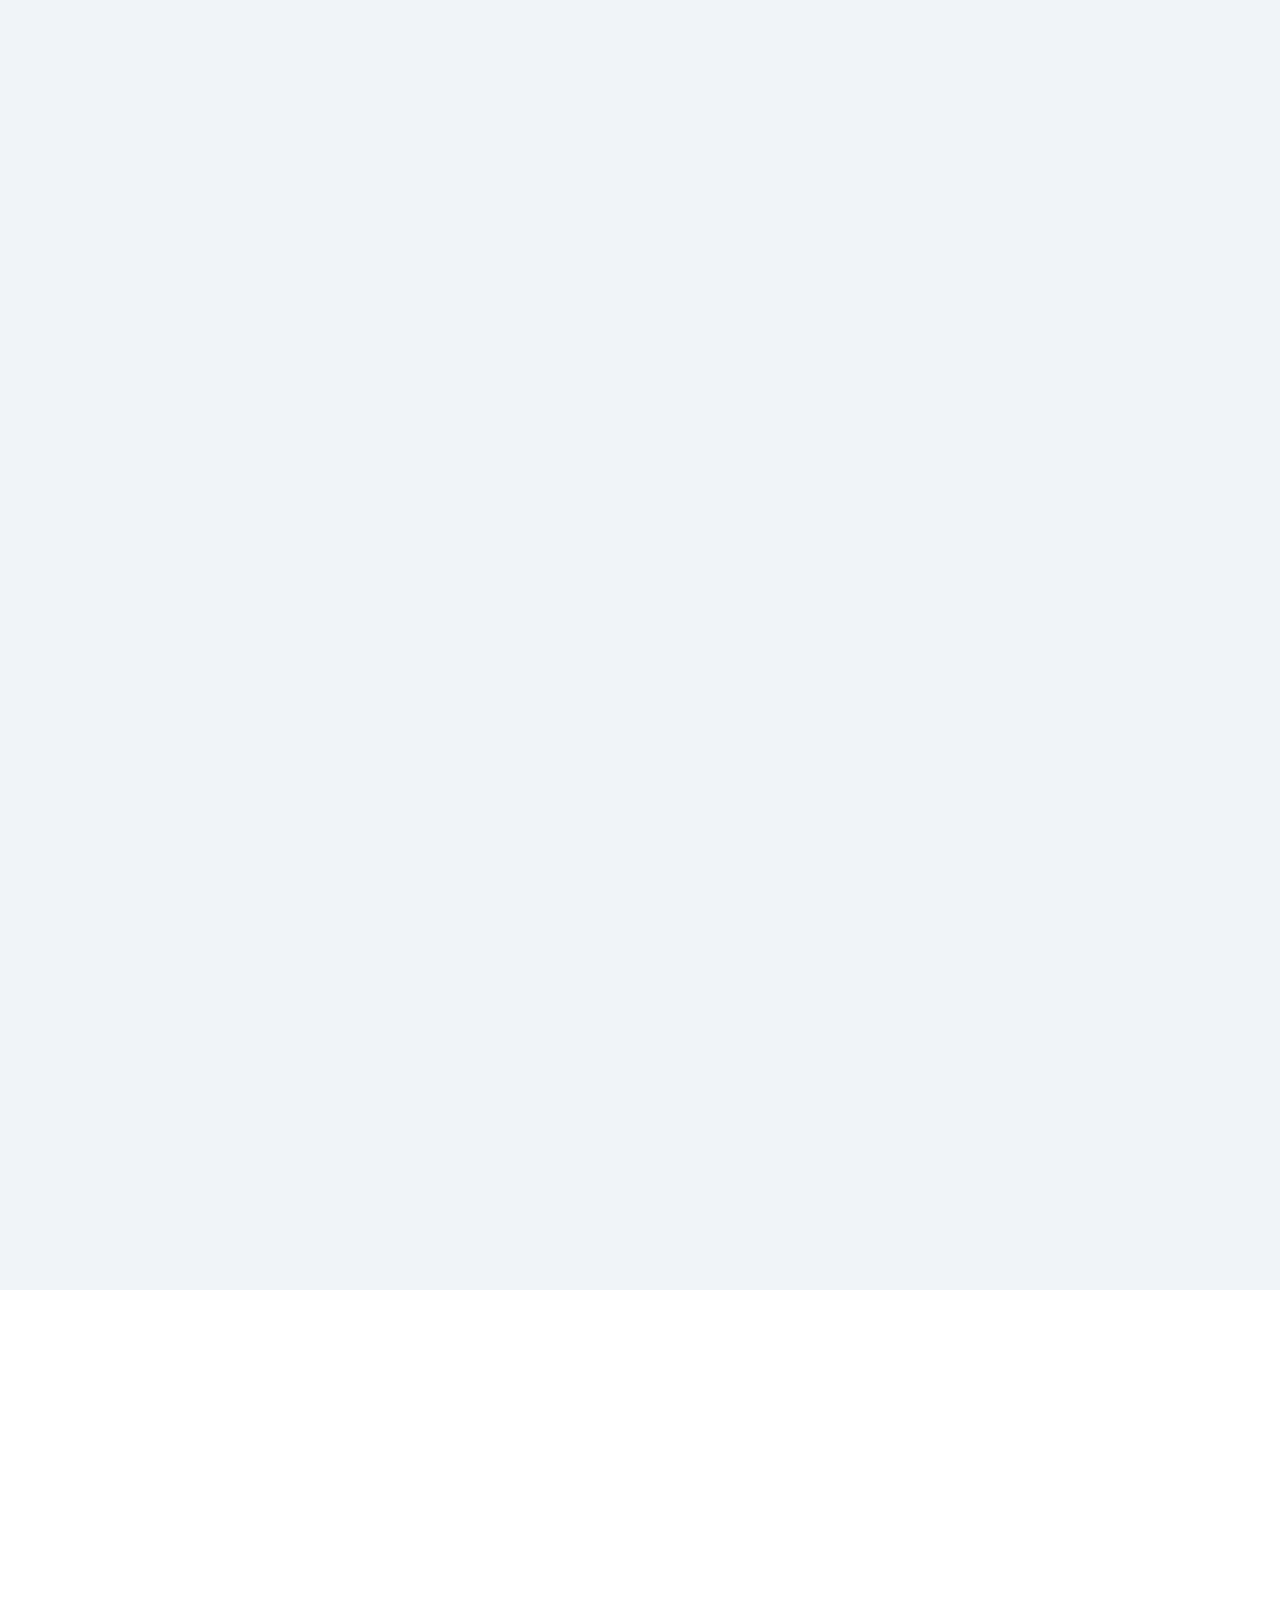
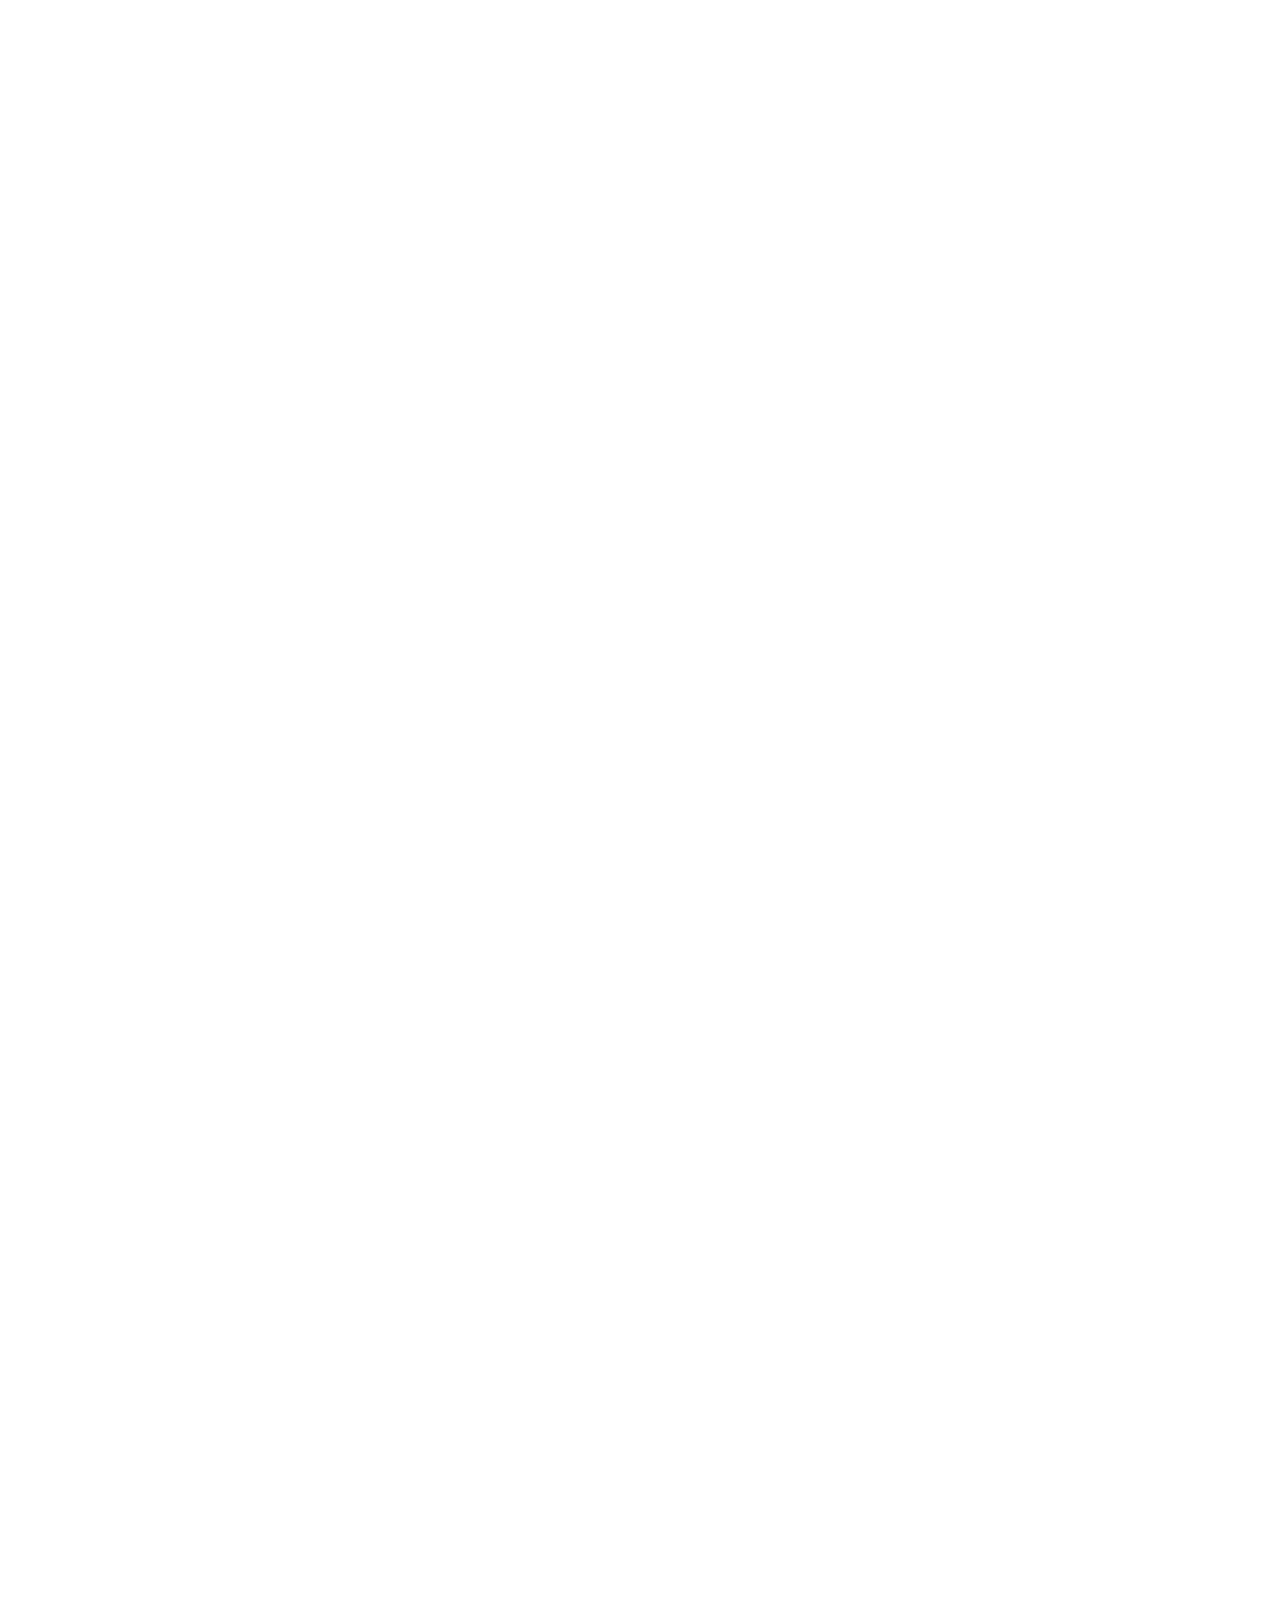
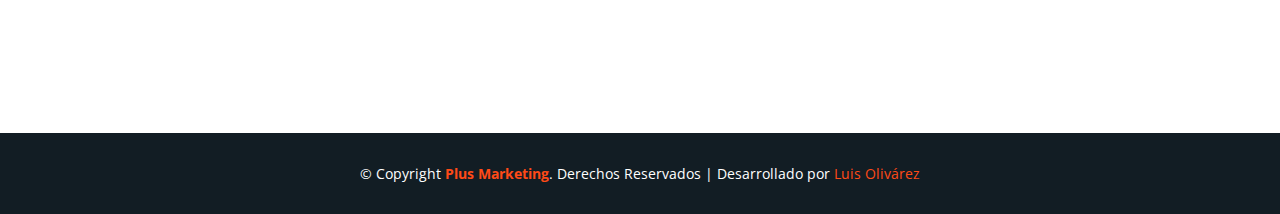
==== commit 46e50b23: ":construction: Quitar conta" ====
--- a/index.html
+++ b/index.html
@@ -450,7 +450,6 @@
                 <ul>
                   <li>Creación de Sociedades</li>
                   <li>Fideicomisos</li>
-                  <li>Contabilidad</li>
                   <li>Establecimiento de Empresas</li>
                   <li>Registro de marcas</li>
                   <li>Contratos</li>
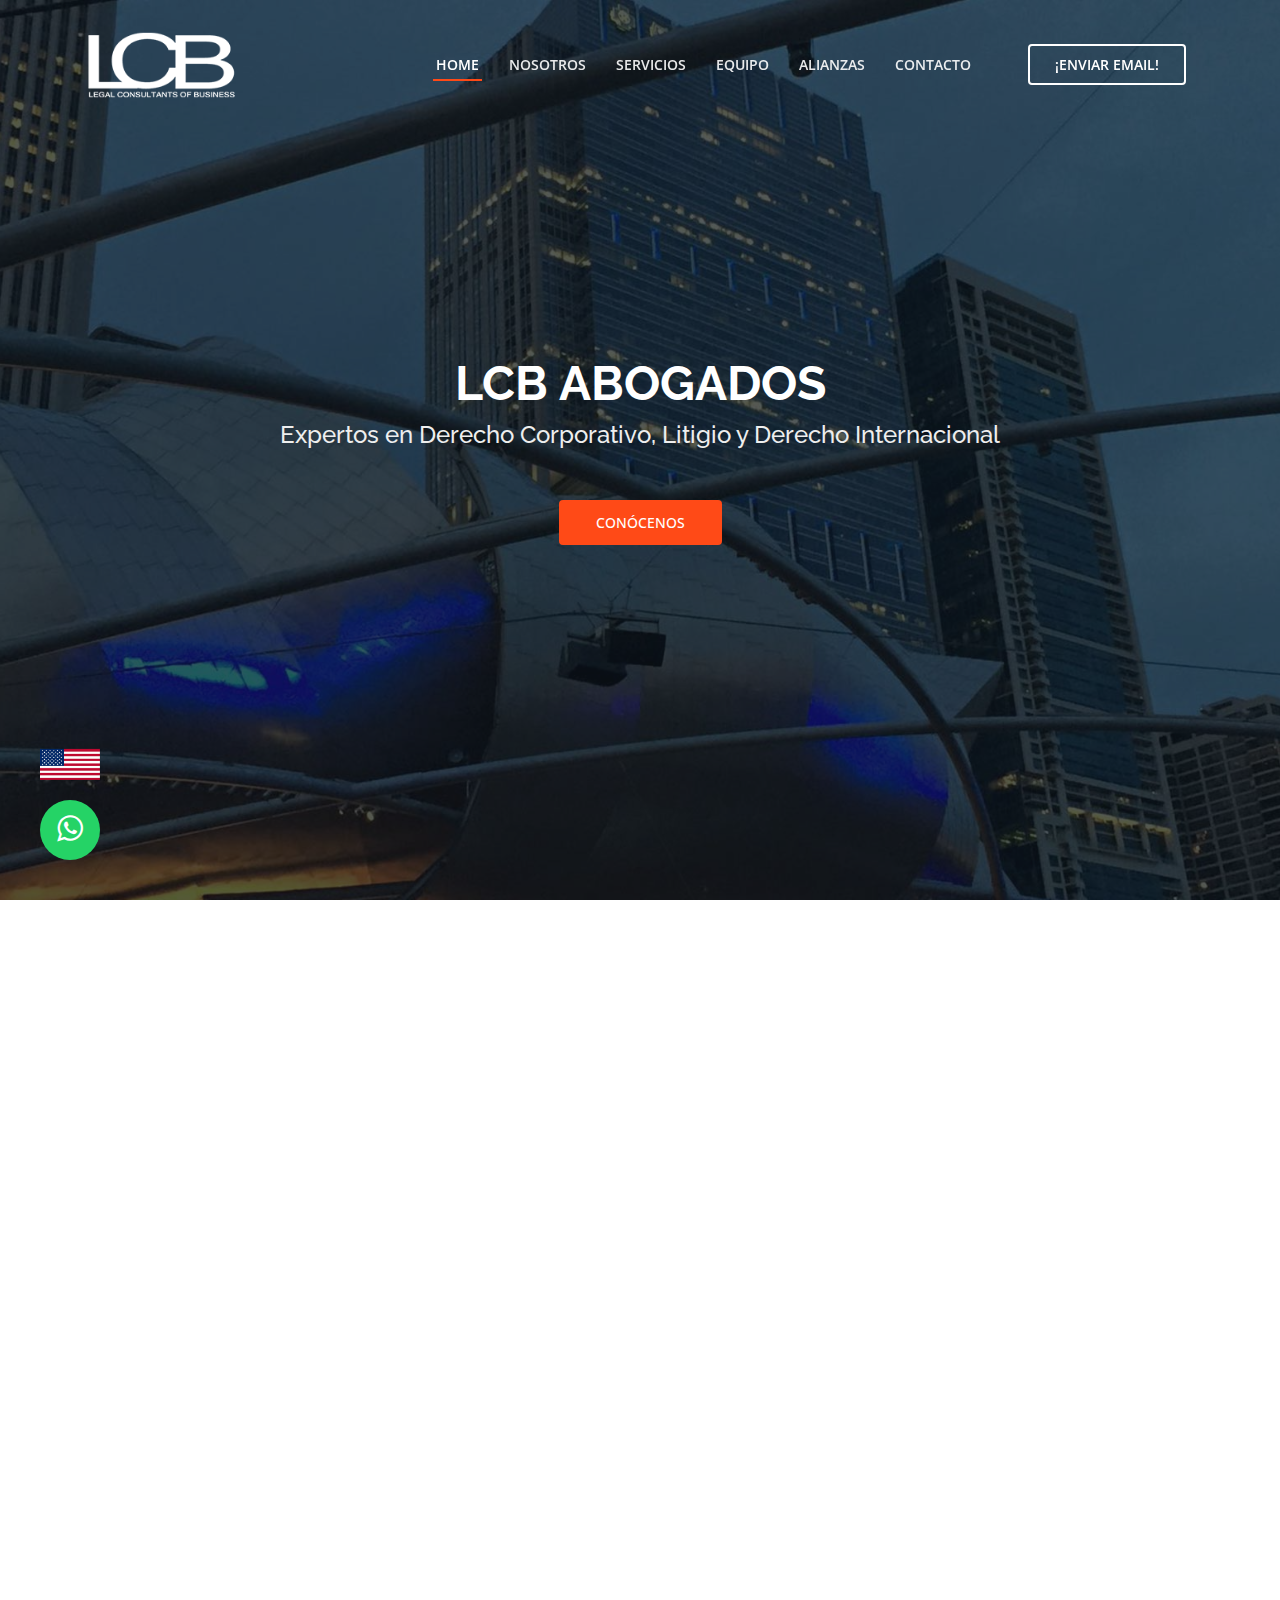
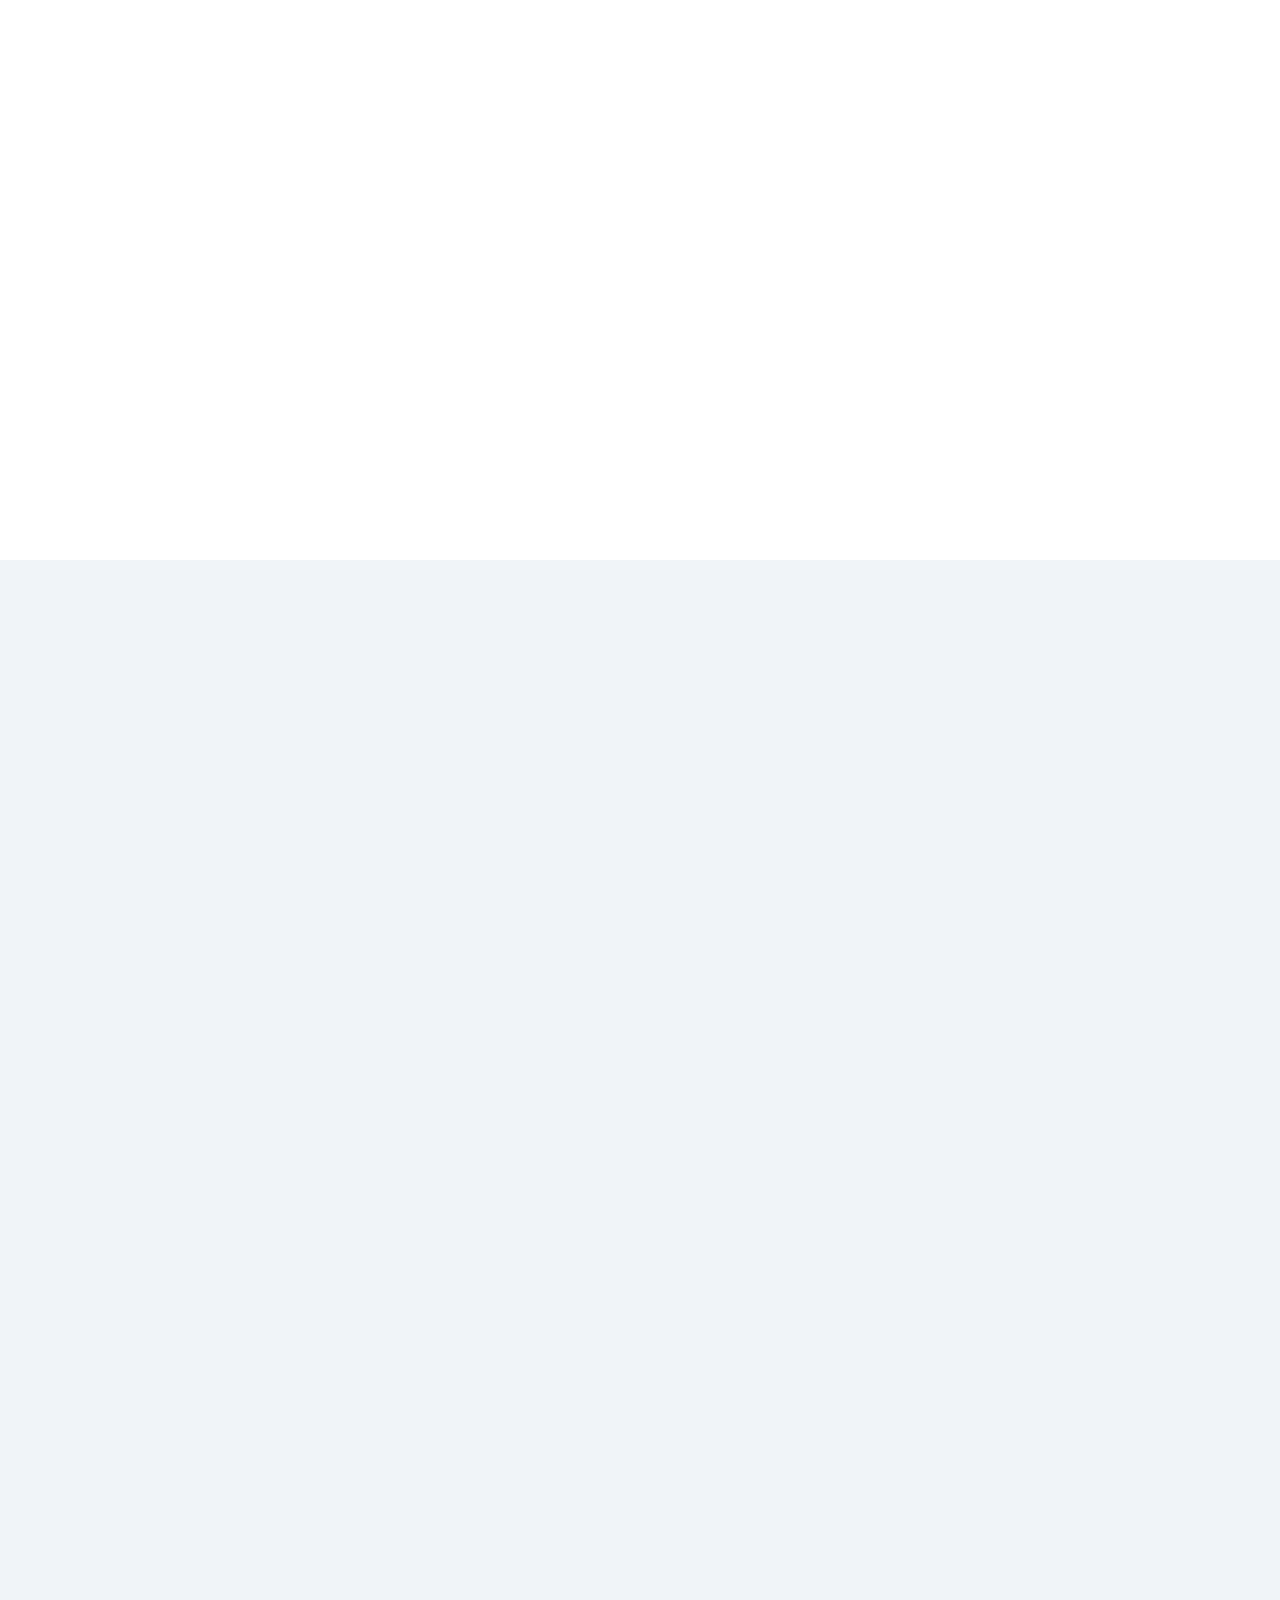
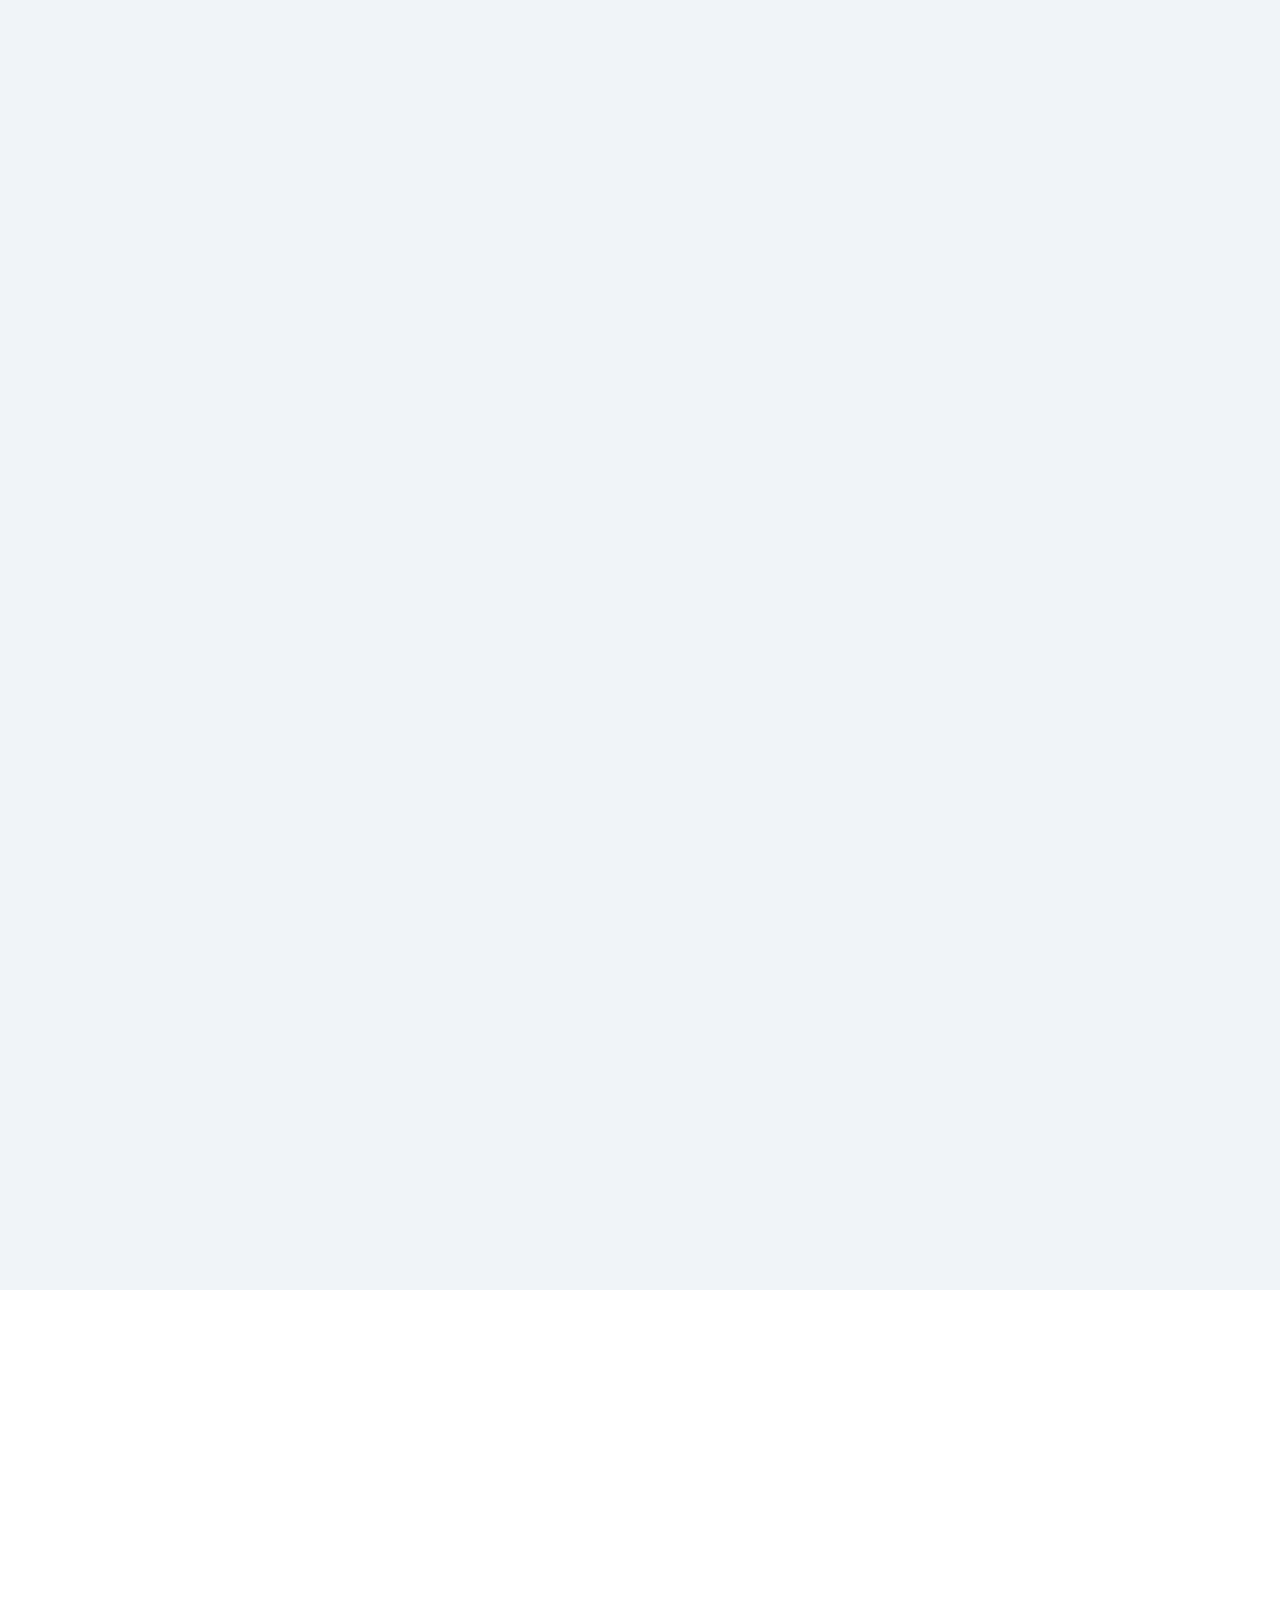
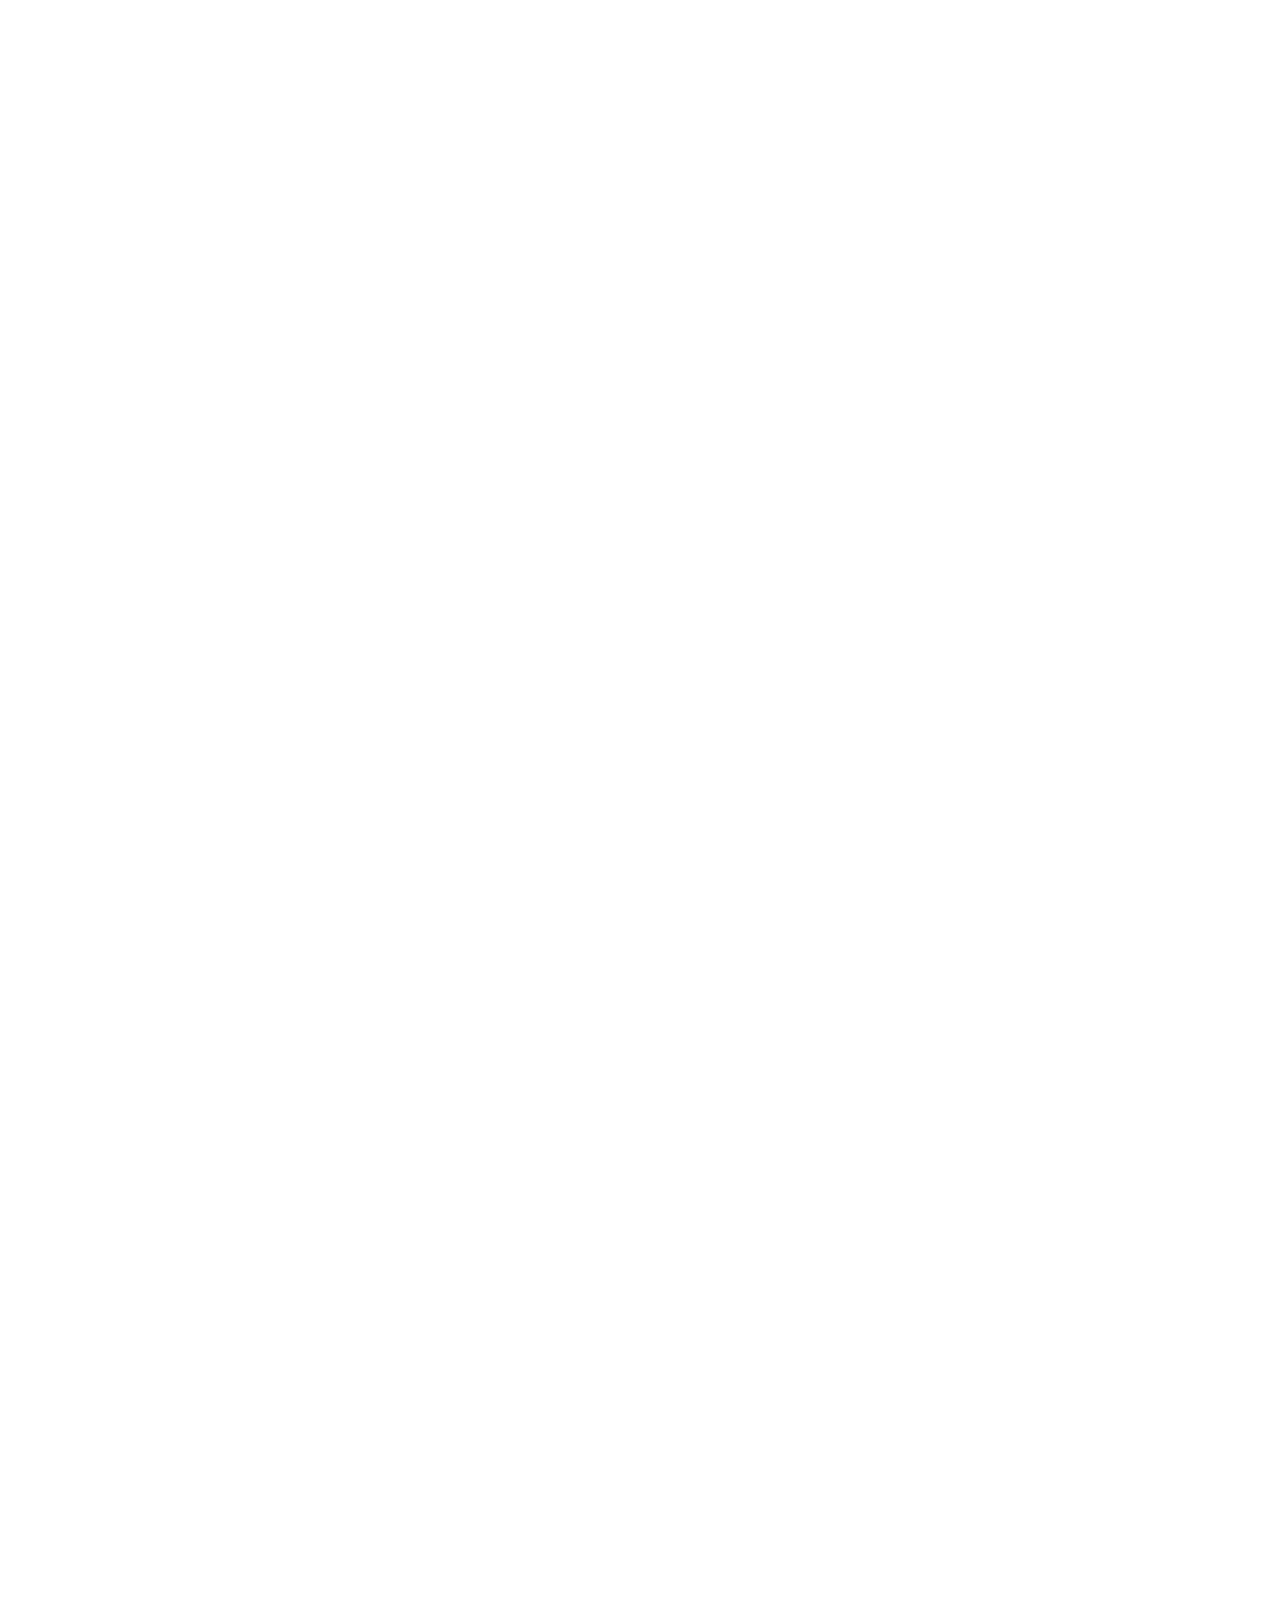
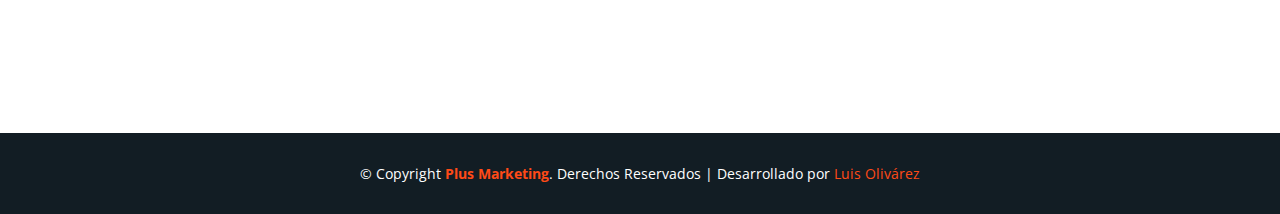
==== commit b0992c72: ":construction: Add flags and translation" ====
--- a/index.html
+++ b/index.html
@@ -55,6 +55,10 @@
     <a href="https://wa.link/kwd02a" class="whatsapp" target="_blank">
       <i class="fa fa-whatsapp whatsapp-icon"></i
     ></a>
+    <a href="./en/index.html" class="flag">
+      <img src="./assets/img/usa.jpg" alt="Flag" />
+      </a>
+
     <!-- ======= Header ======= -->
     <header id="header" class="fixed-top">
       <div class="container d-flex align-items-center justify-content-between">
--- a/assets/css/style.css
+++ b/assets/css/style.css
@@ -1722,3 +1722,14 @@
 .whatsapp-icon {
   margin-top: 13px;
 }
+
+.flag {
+  position: fixed;
+  bottom: 120px;
+  left: 40px;
+  z-index: 100;
+}
+
+.flag img {
+  width: 60px;
+}
